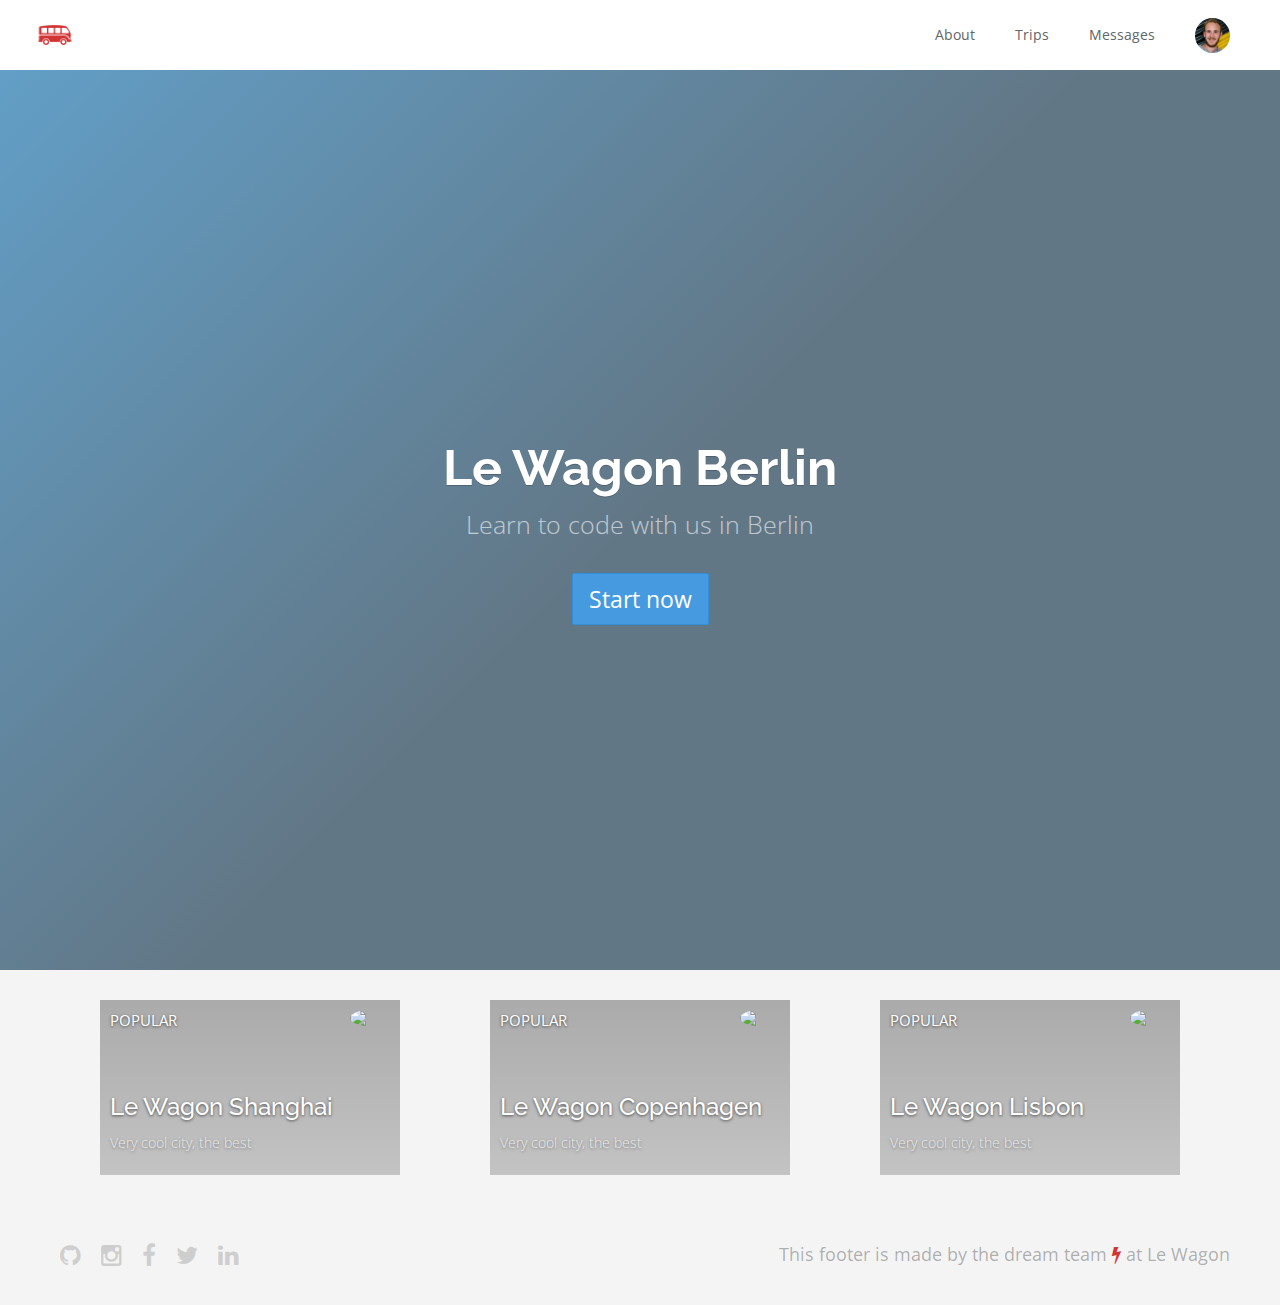
==== index.html @ 94ea7230 "Automated commit at 2017-11-13 14:25:28 UTC by middleman-deploy 2.0.0-alpha" ====
<!doctype html>
<html>
  <head>
    <meta charset="utf-8">
    <meta http-equiv="x-ua-compatible" content="ie=edge">
    <meta name="viewport"
          content="width=device-width, initial-scale=1, shrink-to-fit=no">
    <!-- Use the title from a page's frontmatter if it has one -->
    <title>Le Wagon - Middleman</title>
    <link href="stylesheets/application-21f07ea1.css" rel="stylesheet" />
    <script src="javascripts/application-93de88c9.js"></script>
    <link href="images/favicon-f15af148.png" rel="icon" type="image/png" />
  </head>
  <body>
    <div class="navbar-wagon">
  <!-- Logo -->
  <a href="/" class="navbar-wagon-brand">
    <img src="images/logo-acc9c0ec.png" alt="logo">
  </a>

  <!-- Right Navigation -->
  <div class="navbar-wagon-right hidden-xs hidden-sm">

    <a href="about.html" class="navbar-wagon-item navbar-wagon-link">About</a>
    <a href="" class="navbar-wagon-item navbar-wagon-link">Trips</a>
    <a href="" class="navbar-wagon-item navbar-wagon-link">Messages</a>

    <!-- Profile picture with dropdown list -->
    <div class="navbar-wagon-item">
      <div class="dropdown">
        <img src="images/profile-03784451.jpg" class="avatar dropdown-toggle" id="navbar-wagon-menu" data-toggle="dropdown" alt="Profile" />
        <ul class="dropdown-menu dropdown-menu-right navbar-wagon-dropdown-menu">
          <li><a href="#">Profile</a></li>
          <li><a href="#">Dashboard</a></li>
          <li><a href="#">Log Out</a></li>
        </ul>
      </div>
    </div>
  </div>

  <!-- Dropdown appearing on mobile only -->
  <div class="navbar-wagon-item hidden-md hidden-lg">
    <div class="dropdown">
      <i class="fa fa-bars dropdown-toggle" data-toggle="dropdown"></i>
      <ul class="dropdown-menu dropdown-menu-right navbar-wagon-dropdown-menu">
        <li><a href="#">About</a></li>
        <li><a href="#">Trips</a></li>
        <li><a href="#">Messagese</a></li>
      </ul>
    </div>
  </div>
</div>

    <div class="banner" style="background-image: linear-gradient(-225deg, rgba(0,101,168,0.6) 0%, rgba(0,36,61,0.6) 50%), url('https://kitt.lewagon.com/placeholder/cities/berlin');">
  <div class="banner-content">
    <h1>Le Wagon Berlin</h1>
    <p>Learn to code with us in Berlin</p>
    <a class="btn btn-primary btn-lg">Start now</a>
  </div>
</div>

<div class="container">
  <div class="row">
    <div class="col-xs-12 col-sm-4">
      <div class="card" style="background-image: linear-gradient(rgba(0,0,0,0.3), rgba(0,0,0,0.2)), url('https://kitt.lewagon.com/placeholder/cities/shanghai');">
        <div class="card-category">Popular</div>
        <div class="card-description">
          <h2>Le Wagon Shanghai</h2>
          <p>Very cool city, the best</p>
        </div>
        <img class="card-user" src="https://kitt.lewagon.com/placeholder/users/tgenaitay">
        <a class="card-link" href="#" ></a>
      </div>
    </div>
      <div class="col-xs-12 col-sm-4">
       <div class="card" style="background-image: linear-gradient(rgba(0,0,0,0.3), rgba(0,0,0,0.2)), url('https://kitt.lewagon.com/placeholder/cities/copenhagen');">
          <div class="card-category">Popular</div>
          <div class="card-description">
            <h2>Le Wagon Copenhagen</h2>
            <p>Very cool city, the best</p>
          </div>
          <img class="card-user" src="https://kitt.lewagon.com/placeholder/users/tgenaitay">
          <a class="card-link" href="#" ></a>
        </div>
        </div>
        <div class="col-xs-12 col-sm-4">
          <div class="card" style="background-image: linear-gradient(rgba(0,0,0,0.3), rgba(0,0,0,0.2)), url('https://kitt.lewagon.com/placeholder/cities/lisbon');">
            <div class="card-category">Popular</div>
            <div class="card-description">
             <h2>Le Wagon Lisbon</h2>
              <p>Very cool city, the best</p>
            </div>
            <img class="card-user" src="https://kitt.lewagon.com/placeholder/users/tgenaitay">
            <a class="card-link" href="#" ></a>
          </div>
        </div>
    </div>
</div>


    <div class="footer">
  <div class="footer-links">
    <a href="#"><i class="fa fa-github"></i></a>
    <a href="#"><i class="fa fa-instagram"></i></a>
    <a href="#"><i class="fa fa-facebook"></i></a>
    <a href="#"><i class="fa fa-twitter"></i></a>
    <a href="#"><i class="fa fa-linkedin"></i></a>
  </div>
  <div class="footer-copyright">
    This footer is made by the dream team <i class="fa fa-bolt"></i> at Le Wagon
  </div>
</div>

  </body>
</html>
---- stylesheets/application-21f07ea1.css ----
@import url("https://fonts.googleapis.com/css?family=Open+Sans:400,300,700|Raleway:400,100,300,700,500");/*!
 * Bootstrap v3.3.7 (http://getbootstrap.com)
 * Copyright 2011-2016 Twitter, Inc.
 * Licensed under MIT (https://github.com/twbs/bootstrap/blob/master/LICENSE)
 *//*! normalize.css v3.0.3 | MIT License | github.com/necolas/normalize.css */html{font-family:sans-serif;-ms-text-size-adjust:100%;-webkit-text-size-adjust:100%}body{margin:0}article,aside,details,figcaption,figure,footer,header,hgroup,main,menu,nav,section,summary{display:block}audio,canvas,progress,video{display:inline-block;vertical-align:baseline}audio:not([controls]){display:none;height:0}[hidden],template{display:none}a{background-color:transparent}a:active,a:hover{outline:0}abbr[title]{border-bottom:1px dotted}b,strong{font-weight:bold}dfn{font-style:italic}h1{font-size:2em;margin:0.67em 0}mark{background:#ff0;color:#000}small{font-size:80%}sub,sup{font-size:75%;line-height:0;position:relative;vertical-align:baseline}sup{top:-0.5em}sub{bottom:-0.25em}img{border:0}svg:not(:root){overflow:hidden}figure{margin:1em 40px}hr{-webkit-box-sizing:content-box;box-sizing:content-box;height:0}pre{overflow:auto}code,kbd,pre,samp{font-family:monospace, monospace;font-size:1em}button,input,optgroup,select,textarea{color:inherit;font:inherit;margin:0}button{overflow:visible}button,select{text-transform:none}button,html input[type="button"],input[type="reset"],input[type="submit"]{-webkit-appearance:button;cursor:pointer}button[disabled],html input[disabled]{cursor:default}button::-moz-focus-inner,input::-moz-focus-inner{border:0;padding:0}input{line-height:normal}input[type="checkbox"],input[type="radio"]{-webkit-box-sizing:border-box;box-sizing:border-box;padding:0}input[type="number"]::-webkit-inner-spin-button,input[type="number"]::-webkit-outer-spin-button{height:auto}input[type="search"]{-webkit-appearance:textfield;-webkit-box-sizing:content-box;box-sizing:content-box}input[type="search"]::-webkit-search-cancel-button,input[type="search"]::-webkit-search-decoration{-webkit-appearance:none}fieldset{border:1px solid #c0c0c0;margin:0 2px;padding:0.35em 0.625em 0.75em}legend{border:0;padding:0}textarea{overflow:auto}optgroup{font-weight:bold}table{border-collapse:collapse;border-spacing:0}td,th{padding:0}/*! Source: https://github.com/h5bp/html5-boilerplate/blob/master/src/css/main.css */@media print{*,*:before,*:after{background:transparent !important;color:#000 !important;-webkit-box-shadow:none !important;box-shadow:none !important;text-shadow:none !important}a,a:visited{text-decoration:underline}a[href]:after{content:" (" attr(href) ")"}abbr[title]:after{content:" (" attr(title) ")"}a[href^="#"]:after,a[href^="javascript:"]:after{content:""}pre,blockquote{border:1px solid #999;page-break-inside:avoid}thead{display:table-header-group}tr,img{page-break-inside:avoid}img{max-width:100% !important}p,h2,h3{orphans:3;widows:3}h2,h3{page-break-after:avoid}.navbar{display:none}.btn>.caret,.dropup>.btn>.caret{border-top-color:#000 !important}.label{border:1px solid #000}.table{border-collapse:collapse !important}.table td,.table th{background-color:#fff !important}.table-bordered th,.table-bordered td{border:1px solid #ddd !important}}@font-face{font-family:'Glyphicons Halflings';src:url("../assets/bootstrap/glyphicons-halflings-regular-86b6f62b.eot");src:url("../assets/bootstrap/glyphicons-halflings-regular-86b6f62b.eot?#iefix") format("embedded-opentype"),url("../assets/bootstrap/glyphicons-halflings-regular-ca35b697.woff2") format("woff2"),url("../assets/bootstrap/glyphicons-halflings-regular-278e49a8.woff") format("woff"),url("../assets/bootstrap/glyphicons-halflings-regular-44bc1850.ttf") format("truetype"),url("../assets/bootstrap/glyphicons-halflings-regular-de51a849.svg#glyphicons_halflingsregular") format("svg")}.glyphicon{position:relative;top:1px;display:inline-block;font-family:'Glyphicons Halflings';font-style:normal;font-weight:normal;line-height:1;-webkit-font-smoothing:antialiased;-moz-osx-font-smoothing:grayscale}.glyphicon-asterisk:before{content:"\002a"}.glyphicon-plus:before{content:"\002b"}.glyphicon-euro:before,.glyphicon-eur:before{content:"\20ac"}.glyphicon-minus:before{content:"\2212"}.glyphicon-cloud:before{content:"\2601"}.glyphicon-envelope:before{content:"\2709"}.glyphicon-pencil:before{content:"\270f"}.glyphicon-glass:before{content:"\e001"}.glyphicon-music:before{content:"\e002"}.glyphicon-search:before{content:"\e003"}.glyphicon-heart:before{content:"\e005"}.glyphicon-star:before{content:"\e006"}.glyphicon-star-empty:before{content:"\e007"}.glyphicon-user:before{content:"\e008"}.glyphicon-film:before{content:"\e009"}.glyphicon-th-large:before{content:"\e010"}.glyphicon-th:before{content:"\e011"}.glyphicon-th-list:before{content:"\e012"}.glyphicon-ok:before{content:"\e013"}.glyphicon-remove:before{content:"\e014"}.glyphicon-zoom-in:before{content:"\e015"}.glyphicon-zoom-out:before{content:"\e016"}.glyphicon-off:before{content:"\e017"}.glyphicon-signal:before{content:"\e018"}.glyphicon-cog:before{content:"\e019"}.glyphicon-trash:before{content:"\e020"}.glyphicon-home:before{content:"\e021"}.glyphicon-file:before{content:"\e022"}.glyphicon-time:before{content:"\e023"}.glyphicon-road:before{content:"\e024"}.glyphicon-download-alt:before{content:"\e025"}.glyphicon-download:before{content:"\e026"}.glyphicon-upload:before{content:"\e027"}.glyphicon-inbox:before{content:"\e028"}.glyphicon-play-circle:before{content:"\e029"}.glyphicon-repeat:before{content:"\e030"}.glyphicon-refresh:before{content:"\e031"}.glyphicon-list-alt:before{content:"\e032"}.glyphicon-lock:before{content:"\e033"}.glyphicon-flag:before{content:"\e034"}.glyphicon-headphones:before{content:"\e035"}.glyphicon-volume-off:before{content:"\e036"}.glyphicon-volume-down:before{content:"\e037"}.glyphicon-volume-up:before{content:"\e038"}.glyphicon-qrcode:before{content:"\e039"}.glyphicon-barcode:before{content:"\e040"}.glyphicon-tag:before{content:"\e041"}.glyphicon-tags:before{content:"\e042"}.glyphicon-book:before{content:"\e043"}.glyphicon-bookmark:before{content:"\e044"}.glyphicon-print:before{content:"\e045"}.glyphicon-camera:before{content:"\e046"}.glyphicon-font:before{content:"\e047"}.glyphicon-bold:before{content:"\e048"}.glyphicon-italic:before{content:"\e049"}.glyphicon-text-height:before{content:"\e050"}.glyphicon-text-width:before{content:"\e051"}.glyphicon-align-left:before{content:"\e052"}.glyphicon-align-center:before{content:"\e053"}.glyphicon-align-right:before{content:"\e054"}.glyphicon-align-justify:before{content:"\e055"}.glyphicon-list:before{content:"\e056"}.glyphicon-indent-left:before{content:"\e057"}.glyphicon-indent-right:before{content:"\e058"}.glyphicon-facetime-video:before{content:"\e059"}.glyphicon-picture:before{content:"\e060"}.glyphicon-map-marker:before{content:"\e062"}.glyphicon-adjust:before{content:"\e063"}.glyphicon-tint:before{content:"\e064"}.glyphicon-edit:before{content:"\e065"}.glyphicon-share:before{content:"\e066"}.glyphicon-check:before{content:"\e067"}.glyphicon-move:before{content:"\e068"}.glyphicon-step-backward:before{content:"\e069"}.glyphicon-fast-backward:before{content:"\e070"}.glyphicon-backward:before{content:"\e071"}.glyphicon-play:before{content:"\e072"}.glyphicon-pause:before{content:"\e073"}.glyphicon-stop:before{content:"\e074"}.glyphicon-forward:before{content:"\e075"}.glyphicon-fast-forward:before{content:"\e076"}.glyphicon-step-forward:before{content:"\e077"}.glyphicon-eject:before{content:"\e078"}.glyphicon-chevron-left:before{content:"\e079"}.glyphicon-chevron-right:before{content:"\e080"}.glyphicon-plus-sign:before{content:"\e081"}.glyphicon-minus-sign:before{content:"\e082"}.glyphicon-remove-sign:before{content:"\e083"}.glyphicon-ok-sign:before{content:"\e084"}.glyphicon-question-sign:before{content:"\e085"}.glyphicon-info-sign:before{content:"\e086"}.glyphicon-screenshot:before{content:"\e087"}.glyphicon-remove-circle:before{content:"\e088"}.glyphicon-ok-circle:before{content:"\e089"}.glyphicon-ban-circle:before{content:"\e090"}.glyphicon-arrow-left:before{content:"\e091"}.glyphicon-arrow-right:before{content:"\e092"}.glyphicon-arrow-up:before{content:"\e093"}.glyphicon-arrow-down:before{content:"\e094"}.glyphicon-share-alt:before{content:"\e095"}.glyphicon-resize-full:before{content:"\e096"}.glyphicon-resize-small:before{content:"\e097"}.glyphicon-exclamation-sign:before{content:"\e101"}.glyphicon-gift:before{content:"\e102"}.glyphicon-leaf:before{content:"\e103"}.glyphicon-fire:before{content:"\e104"}.glyphicon-eye-open:before{content:"\e105"}.glyphicon-eye-close:before{content:"\e106"}.glyphicon-warning-sign:before{content:"\e107"}.glyphicon-plane:before{content:"\e108"}.glyphicon-calendar:before{content:"\e109"}.glyphicon-random:before{content:"\e110"}.glyphicon-comment:before{content:"\e111"}.glyphicon-magnet:before{content:"\e112"}.glyphicon-chevron-up:before{content:"\e113"}.glyphicon-chevron-down:before{content:"\e114"}.glyphicon-retweet:before{content:"\e115"}.glyphicon-shopping-cart:before{content:"\e116"}.glyphicon-folder-close:before{content:"\e117"}.glyphicon-folder-open:before{content:"\e118"}.glyphicon-resize-vertical:before{content:"\e119"}.glyphicon-resize-horizontal:before{content:"\e120"}.glyphicon-hdd:before{content:"\e121"}.glyphicon-bullhorn:before{content:"\e122"}.glyphicon-bell:before{content:"\e123"}.glyphicon-certificate:before{content:"\e124"}.glyphicon-thumbs-up:before{content:"\e125"}.glyphicon-thumbs-down:before{content:"\e126"}.glyphicon-hand-right:before{content:"\e127"}.glyphicon-hand-left:before{content:"\e128"}.glyphicon-hand-up:before{content:"\e129"}.glyphicon-hand-down:before{content:"\e130"}.glyphicon-circle-arrow-right:before{content:"\e131"}.glyphicon-circle-arrow-left:before{content:"\e132"}.glyphicon-circle-arrow-up:before{content:"\e133"}.glyphicon-circle-arrow-down:before{content:"\e134"}.glyphicon-globe:before{content:"\e135"}.glyphicon-wrench:before{content:"\e136"}.glyphicon-tasks:before{content:"\e137"}.glyphicon-filter:before{content:"\e138"}.glyphicon-briefcase:before{content:"\e139"}.glyphicon-fullscreen:before{content:"\e140"}.glyphicon-dashboard:before{content:"\e141"}.glyphicon-paperclip:before{content:"\e142"}.glyphicon-heart-empty:before{content:"\e143"}.glyphicon-link:before{content:"\e144"}.glyphicon-phone:before{content:"\e145"}.glyphicon-pushpin:before{content:"\e146"}.glyphicon-usd:before{content:"\e148"}.glyphicon-gbp:before{content:"\e149"}.glyphicon-sort:before{content:"\e150"}.glyphicon-sort-by-alphabet:before{content:"\e151"}.glyphicon-sort-by-alphabet-alt:before{content:"\e152"}.glyphicon-sort-by-order:before{content:"\e153"}.glyphicon-sort-by-order-alt:before{content:"\e154"}.glyphicon-sort-by-attributes:before{content:"\e155"}.glyphicon-sort-by-attributes-alt:before{content:"\e156"}.glyphicon-unchecked:before{content:"\e157"}.glyphicon-expand:before{content:"\e158"}.glyphicon-collapse-down:before{content:"\e159"}.glyphicon-collapse-up:before{content:"\e160"}.glyphicon-log-in:before{content:"\e161"}.glyphicon-flash:before{content:"\e162"}.glyphicon-log-out:before{content:"\e163"}.glyphicon-new-window:before{content:"\e164"}.glyphicon-record:before{content:"\e165"}.glyphicon-save:before{content:"\e166"}.glyphicon-open:before{content:"\e167"}.glyphicon-saved:before{content:"\e168"}.glyphicon-import:before{content:"\e169"}.glyphicon-export:before{content:"\e170"}.glyphicon-send:before{content:"\e171"}.glyphicon-floppy-disk:before{content:"\e172"}.glyphicon-floppy-saved:before{content:"\e173"}.glyphicon-floppy-remove:before{content:"\e174"}.glyphicon-floppy-save:before{content:"\e175"}.glyphicon-floppy-open:before{content:"\e176"}.glyphicon-credit-card:before{content:"\e177"}.glyphicon-transfer:before{content:"\e178"}.glyphicon-cutlery:before{content:"\e179"}.glyphicon-header:before{content:"\e180"}.glyphicon-compressed:before{content:"\e181"}.glyphicon-earphone:before{content:"\e182"}.glyphicon-phone-alt:before{content:"\e183"}.glyphicon-tower:before{content:"\e184"}.glyphicon-stats:before{content:"\e185"}.glyphicon-sd-video:before{content:"\e186"}.glyphicon-hd-video:before{content:"\e187"}.glyphicon-subtitles:before{content:"\e188"}.glyphicon-sound-stereo:before{content:"\e189"}.glyphicon-sound-dolby:before{content:"\e190"}.glyphicon-sound-5-1:before{content:"\e191"}.glyphicon-sound-6-1:before{content:"\e192"}.glyphicon-sound-7-1:before{content:"\e193"}.glyphicon-copyright-mark:before{content:"\e194"}.glyphicon-registration-mark:before{content:"\e195"}.glyphicon-cloud-download:before{content:"\e197"}.glyphicon-cloud-upload:before{content:"\e198"}.glyphicon-tree-conifer:before{content:"\e199"}.glyphicon-tree-deciduous:before{content:"\e200"}.glyphicon-cd:before{content:"\e201"}.glyphicon-save-file:before{content:"\e202"}.glyphicon-open-file:before{content:"\e203"}.glyphicon-level-up:before{content:"\e204"}.glyphicon-copy:before{content:"\e205"}.glyphicon-paste:before{content:"\e206"}.glyphicon-alert:before{content:"\e209"}.glyphicon-equalizer:before{content:"\e210"}.glyphicon-king:before{content:"\e211"}.glyphicon-queen:before{content:"\e212"}.glyphicon-pawn:before{content:"\e213"}.glyphicon-bishop:before{content:"\e214"}.glyphicon-knight:before{content:"\e215"}.glyphicon-baby-formula:before{content:"\e216"}.glyphicon-tent:before{content:"\26fa"}.glyphicon-blackboard:before{content:"\e218"}.glyphicon-bed:before{content:"\e219"}.glyphicon-apple:before{content:"\f8ff"}.glyphicon-erase:before{content:"\e221"}.glyphicon-hourglass:before{content:"\231b"}.glyphicon-lamp:before{content:"\e223"}.glyphicon-duplicate:before{content:"\e224"}.glyphicon-piggy-bank:before{content:"\e225"}.glyphicon-scissors:before{content:"\e226"}.glyphicon-bitcoin:before{content:"\e227"}.glyphicon-btc:before{content:"\e227"}.glyphicon-xbt:before{content:"\e227"}.glyphicon-yen:before{content:"\00a5"}.glyphicon-jpy:before{content:"\00a5"}.glyphicon-ruble:before{content:"\20bd"}.glyphicon-rub:before{content:"\20bd"}.glyphicon-scale:before{content:"\e230"}.glyphicon-ice-lolly:before{content:"\e231"}.glyphicon-ice-lolly-tasted:before{content:"\e232"}.glyphicon-education:before{content:"\e233"}.glyphicon-option-horizontal:before{content:"\e234"}.glyphicon-option-vertical:before{content:"\e235"}.glyphicon-menu-hamburger:before{content:"\e236"}.glyphicon-modal-window:before{content:"\e237"}.glyphicon-oil:before{content:"\e238"}.glyphicon-grain:before{content:"\e239"}.glyphicon-sunglasses:before{content:"\e240"}.glyphicon-text-size:before{content:"\e241"}.glyphicon-text-color:before{content:"\e242"}.glyphicon-text-background:before{content:"\e243"}.glyphicon-object-align-top:before{content:"\e244"}.glyphicon-object-align-bottom:before{content:"\e245"}.glyphicon-object-align-horizontal:before{content:"\e246"}.glyphicon-object-align-left:before{content:"\e247"}.glyphicon-object-align-vertical:before{content:"\e248"}.glyphicon-object-align-right:before{content:"\e249"}.glyphicon-triangle-right:before{content:"\e250"}.glyphicon-triangle-left:before{content:"\e251"}.glyphicon-triangle-bottom:before{content:"\e252"}.glyphicon-triangle-top:before{content:"\e253"}.glyphicon-console:before{content:"\e254"}.glyphicon-superscript:before{content:"\e255"}.glyphicon-subscript:before{content:"\e256"}.glyphicon-menu-left:before{content:"\e257"}.glyphicon-menu-right:before{content:"\e258"}.glyphicon-menu-down:before{content:"\e259"}.glyphicon-menu-up:before{content:"\e260"}*{-webkit-box-sizing:border-box;box-sizing:border-box}*:before,*:after{-webkit-box-sizing:border-box;box-sizing:border-box}html{font-size:10px;-webkit-tap-highlight-color:transparent}body{font-family:"Open Sans", "Helvetica", "sans-serif";font-size:18px;line-height:1.42857143;color:#333333;background-color:#F4F4F4}input,button,select,textarea{font-family:inherit;font-size:inherit;line-height:inherit}a{color:#469AE0;text-decoration:none}a:hover,a:focus{color:#1f74ba;text-decoration:underline}a:focus{outline:5px auto -webkit-focus-ring-color;outline-offset:-2px}figure{margin:0}img{vertical-align:middle}.img-responsive{display:block;max-width:100%;height:auto}.img-rounded{border-radius:2px}.img-thumbnail{padding:4px;line-height:1.42857143;background-color:#F4F4F4;border:1px solid #ddd;border-radius:2px;-webkit-transition:all 0.2s ease-in-out;transition:all 0.2s ease-in-out;display:inline-block;max-width:100%;height:auto}.img-circle{border-radius:50%}hr{margin-top:25px;margin-bottom:25px;border:0;border-top:1px solid #eeeeee}.sr-only{position:absolute;width:1px;height:1px;margin:-1px;padding:0;overflow:hidden;clip:rect(0, 0, 0, 0);border:0}.sr-only-focusable:active,.sr-only-focusable:focus{position:static;width:auto;height:auto;margin:0;overflow:visible;clip:auto}[role="button"]{cursor:pointer}h1,h2,h3,h4,h5,h6,.h1,.h2,.h3,.h4,.h5,.h6{font-family:"Raleway", "Helvetica", "sans-serif";font-weight:500;line-height:1.1;color:inherit}h1 small,h1 .small,h2 small,h2 .small,h3 small,h3 .small,h4 small,h4 .small,h5 small,h5 .small,h6 small,h6 .small,.h1 small,.h1 .small,.h2 small,.h2 .small,.h3 small,.h3 .small,.h4 small,.h4 .small,.h5 small,.h5 .small,.h6 small,.h6 .small{font-weight:normal;line-height:1;color:#777777}h1,.h1,h2,.h2,h3,.h3{margin-top:25px;margin-bottom:12.5px}h1 small,h1 .small,.h1 small,.h1 .small,h2 small,h2 .small,.h2 small,.h2 .small,h3 small,h3 .small,.h3 small,.h3 .small{font-size:65%}h4,.h4,h5,.h5,h6,.h6{margin-top:12.5px;margin-bottom:12.5px}h4 small,h4 .small,.h4 small,.h4 .small,h5 small,h5 .small,.h5 small,.h5 .small,h6 small,h6 .small,.h6 small,.h6 .small{font-size:75%}h1,.h1{font-size:46px}h2,.h2{font-size:38px}h3,.h3{font-size:31px}h4,.h4{font-size:23px}h5,.h5{font-size:18px}h6,.h6{font-size:16px}p{margin:0 0 12.5px}.lead{margin-bottom:25px;font-size:20px;font-weight:300;line-height:1.4}@media (min-width: 768px){.lead{font-size:27px}}small,.small{font-size:88%}mark,.mark{background-color:#fcf8e3;padding:.2em}.text-left{text-align:left}.text-right{text-align:right}.text-center{text-align:center}.text-justify{text-align:justify}.text-nowrap{white-space:nowrap}.text-lowercase{text-transform:lowercase}.text-uppercase,.initialism{text-transform:uppercase}.text-capitalize{text-transform:capitalize}.text-muted{color:#777777}.text-primary{color:#469AE0}a.text-primary:hover,a.text-primary:focus{color:#2381d0}.text-success{color:#3c763d}a.text-success:hover,a.text-success:focus{color:#2b542c}.text-info{color:#31708f}a.text-info:hover,a.text-info:focus{color:#245269}.text-warning{color:#8a6d3b}a.text-warning:hover,a.text-warning:focus{color:#66512c}.text-danger{color:#a94442}a.text-danger:hover,a.text-danger:focus{color:#843534}.bg-primary{color:#fff}.bg-primary{background-color:#469AE0}a.bg-primary:hover,a.bg-primary:focus{background-color:#2381d0}.bg-success{background-color:#dff0d8}a.bg-success:hover,a.bg-success:focus{background-color:#c1e2b3}.bg-info{background-color:#d9edf7}a.bg-info:hover,a.bg-info:focus{background-color:#afd9ee}.bg-warning{background-color:#fcf8e3}a.bg-warning:hover,a.bg-warning:focus{background-color:#f7ecb5}.bg-danger{background-color:#f2dede}a.bg-danger:hover,a.bg-danger:focus{background-color:#e4b9b9}.page-header{padding-bottom:11.5px;margin:50px 0 25px;border-bottom:1px solid #eeeeee}ul,ol{margin-top:0;margin-bottom:12.5px}ul ul,ul ol,ol ul,ol ol{margin-bottom:0}.list-unstyled{padding-left:0;list-style:none}.list-inline{padding-left:0;list-style:none;margin-left:-5px}.list-inline>li{display:inline-block;padding-left:5px;padding-right:5px}dl{margin-top:0;margin-bottom:25px}dt,dd{line-height:1.42857143}dt{font-weight:bold}dd{margin-left:0}.dl-horizontal dd:before,.dl-horizontal dd:after{content:" ";display:table}.dl-horizontal dd:after{clear:both}@media (min-width: 768px){.dl-horizontal dt{float:left;width:160px;clear:left;text-align:right;overflow:hidden;text-overflow:ellipsis;white-space:nowrap}.dl-horizontal dd{margin-left:180px}}abbr[title],abbr[data-original-title]{cursor:help;border-bottom:1px dotted #777777}.initialism{font-size:90%}blockquote{padding:12.5px 25px;margin:0 0 25px;font-size:22.5px;border-left:5px solid #eeeeee}blockquote p:last-child,blockquote ul:last-child,blockquote ol:last-child{margin-bottom:0}blockquote footer,blockquote small,blockquote .small{display:block;font-size:80%;line-height:1.42857143;color:#777777}blockquote footer:before,blockquote small:before,blockquote .small:before{content:'\2014 \00A0'}.blockquote-reverse,blockquote.pull-right{padding-right:15px;padding-left:0;border-right:5px solid #eeeeee;border-left:0;text-align:right}.blockquote-reverse footer:before,.blockquote-reverse small:before,.blockquote-reverse .small:before,blockquote.pull-right footer:before,blockquote.pull-right small:before,blockquote.pull-right .small:before{content:''}.blockquote-reverse footer:after,.blockquote-reverse small:after,.blockquote-reverse .small:after,blockquote.pull-right footer:after,blockquote.pull-right small:after,blockquote.pull-right .small:after{content:'\00A0 \2014'}address{margin-bottom:25px;font-style:normal;line-height:1.42857143}code,kbd,pre,samp{font-family:Menlo, Monaco, Consolas, "Courier New", monospace}code{padding:2px 4px;font-size:90%;color:#c7254e;background-color:#f9f2f4;border-radius:2px}kbd{padding:2px 4px;font-size:90%;color:#fff;background-color:#333;border-radius:2px;-webkit-box-shadow:inset 0 -1px 0 rgba(0,0,0,0.25);box-shadow:inset 0 -1px 0 rgba(0,0,0,0.25)}kbd kbd{padding:0;font-size:100%;font-weight:bold;-webkit-box-shadow:none;box-shadow:none}pre{display:block;padding:12px;margin:0 0 12.5px;font-size:17px;line-height:1.42857143;word-break:break-all;word-wrap:break-word;color:#333333;background-color:#f5f5f5;border:1px solid #ccc;border-radius:2px}pre code{padding:0;font-size:inherit;color:inherit;white-space:pre-wrap;background-color:transparent;border-radius:0}.pre-scrollable{max-height:340px;overflow-y:scroll}.container{margin-right:auto;margin-left:auto;padding-left:15px;padding-right:15px}.container:before,.container:after{content:" ";display:table}.container:after{clear:both}@media (min-width: 768px){.container{width:750px}}@media (min-width: 992px){.container{width:970px}}@media (min-width: 1200px){.container{width:1170px}}.container-fluid{margin-right:auto;margin-left:auto;padding-left:15px;padding-right:15px}.container-fluid:before,.container-fluid:after{content:" ";display:table}.container-fluid:after{clear:both}.row{margin-left:-15px;margin-right:-15px}.row:before,.row:after{content:" ";display:table}.row:after{clear:both}.col-xs-1,.col-sm-1,.col-md-1,.col-lg-1,.col-xs-2,.col-sm-2,.col-md-2,.col-lg-2,.col-xs-3,.col-sm-3,.col-md-3,.col-lg-3,.col-xs-4,.col-sm-4,.col-md-4,.col-lg-4,.col-xs-5,.col-sm-5,.col-md-5,.col-lg-5,.col-xs-6,.col-sm-6,.col-md-6,.col-lg-6,.col-xs-7,.col-sm-7,.col-md-7,.col-lg-7,.col-xs-8,.col-sm-8,.col-md-8,.col-lg-8,.col-xs-9,.col-sm-9,.col-md-9,.col-lg-9,.col-xs-10,.col-sm-10,.col-md-10,.col-lg-10,.col-xs-11,.col-sm-11,.col-md-11,.col-lg-11,.col-xs-12,.col-sm-12,.col-md-12,.col-lg-12{position:relative;min-height:1px;padding-left:15px;padding-right:15px}.col-xs-1,.col-xs-2,.col-xs-3,.col-xs-4,.col-xs-5,.col-xs-6,.col-xs-7,.col-xs-8,.col-xs-9,.col-xs-10,.col-xs-11,.col-xs-12{float:left}.col-xs-1{width:8.33333333%}.col-xs-2{width:16.66666667%}.col-xs-3{width:25%}.col-xs-4{width:33.33333333%}.col-xs-5{width:41.66666667%}.col-xs-6{width:50%}.col-xs-7{width:58.33333333%}.col-xs-8{width:66.66666667%}.col-xs-9{width:75%}.col-xs-10{width:83.33333333%}.col-xs-11{width:91.66666667%}.col-xs-12{width:100%}.col-xs-pull-0{right:auto}.col-xs-pull-1{right:8.33333333%}.col-xs-pull-2{right:16.66666667%}.col-xs-pull-3{right:25%}.col-xs-pull-4{right:33.33333333%}.col-xs-pull-5{right:41.66666667%}.col-xs-pull-6{right:50%}.col-xs-pull-7{right:58.33333333%}.col-xs-pull-8{right:66.66666667%}.col-xs-pull-9{right:75%}.col-xs-pull-10{right:83.33333333%}.col-xs-pull-11{right:91.66666667%}.col-xs-pull-12{right:100%}.col-xs-push-0{left:auto}.col-xs-push-1{left:8.33333333%}.col-xs-push-2{left:16.66666667%}.col-xs-push-3{left:25%}.col-xs-push-4{left:33.33333333%}.col-xs-push-5{left:41.66666667%}.col-xs-push-6{left:50%}.col-xs-push-7{left:58.33333333%}.col-xs-push-8{left:66.66666667%}.col-xs-push-9{left:75%}.col-xs-push-10{left:83.33333333%}.col-xs-push-11{left:91.66666667%}.col-xs-push-12{left:100%}.col-xs-offset-0{margin-left:0%}.col-xs-offset-1{margin-left:8.33333333%}.col-xs-offset-2{margin-left:16.66666667%}.col-xs-offset-3{margin-left:25%}.col-xs-offset-4{margin-left:33.33333333%}.col-xs-offset-5{margin-left:41.66666667%}.col-xs-offset-6{margin-left:50%}.col-xs-offset-7{margin-left:58.33333333%}.col-xs-offset-8{margin-left:66.66666667%}.col-xs-offset-9{margin-left:75%}.col-xs-offset-10{margin-left:83.33333333%}.col-xs-offset-11{margin-left:91.66666667%}.col-xs-offset-12{margin-left:100%}@media (min-width: 768px){.col-sm-1,.col-sm-2,.col-sm-3,.col-sm-4,.col-sm-5,.col-sm-6,.col-sm-7,.col-sm-8,.col-sm-9,.col-sm-10,.col-sm-11,.col-sm-12{float:left}.col-sm-1{width:8.33333333%}.col-sm-2{width:16.66666667%}.col-sm-3{width:25%}.col-sm-4{width:33.33333333%}.col-sm-5{width:41.66666667%}.col-sm-6{width:50%}.col-sm-7{width:58.33333333%}.col-sm-8{width:66.66666667%}.col-sm-9{width:75%}.col-sm-10{width:83.33333333%}.col-sm-11{width:91.66666667%}.col-sm-12{width:100%}.col-sm-pull-0{right:auto}.col-sm-pull-1{right:8.33333333%}.col-sm-pull-2{right:16.66666667%}.col-sm-pull-3{right:25%}.col-sm-pull-4{right:33.33333333%}.col-sm-pull-5{right:41.66666667%}.col-sm-pull-6{right:50%}.col-sm-pull-7{right:58.33333333%}.col-sm-pull-8{right:66.66666667%}.col-sm-pull-9{right:75%}.col-sm-pull-10{right:83.33333333%}.col-sm-pull-11{right:91.66666667%}.col-sm-pull-12{right:100%}.col-sm-push-0{left:auto}.col-sm-push-1{left:8.33333333%}.col-sm-push-2{left:16.66666667%}.col-sm-push-3{left:25%}.col-sm-push-4{left:33.33333333%}.col-sm-push-5{left:41.66666667%}.col-sm-push-6{left:50%}.col-sm-push-7{left:58.33333333%}.col-sm-push-8{left:66.66666667%}.col-sm-push-9{left:75%}.col-sm-push-10{left:83.33333333%}.col-sm-push-11{left:91.66666667%}.col-sm-push-12{left:100%}.col-sm-offset-0{margin-left:0%}.col-sm-offset-1{margin-left:8.33333333%}.col-sm-offset-2{margin-left:16.66666667%}.col-sm-offset-3{margin-left:25%}.col-sm-offset-4{margin-left:33.33333333%}.col-sm-offset-5{margin-left:41.66666667%}.col-sm-offset-6{margin-left:50%}.col-sm-offset-7{margin-left:58.33333333%}.col-sm-offset-8{margin-left:66.66666667%}.col-sm-offset-9{margin-left:75%}.col-sm-offset-10{margin-left:83.33333333%}.col-sm-offset-11{margin-left:91.66666667%}.col-sm-offset-12{margin-left:100%}}@media (min-width: 992px){.col-md-1,.col-md-2,.col-md-3,.col-md-4,.col-md-5,.col-md-6,.col-md-7,.col-md-8,.col-md-9,.col-md-10,.col-md-11,.col-md-12{float:left}.col-md-1{width:8.33333333%}.col-md-2{width:16.66666667%}.col-md-3{width:25%}.col-md-4{width:33.33333333%}.col-md-5{width:41.66666667%}.col-md-6{width:50%}.col-md-7{width:58.33333333%}.col-md-8{width:66.66666667%}.col-md-9{width:75%}.col-md-10{width:83.33333333%}.col-md-11{width:91.66666667%}.col-md-12{width:100%}.col-md-pull-0{right:auto}.col-md-pull-1{right:8.33333333%}.col-md-pull-2{right:16.66666667%}.col-md-pull-3{right:25%}.col-md-pull-4{right:33.33333333%}.col-md-pull-5{right:41.66666667%}.col-md-pull-6{right:50%}.col-md-pull-7{right:58.33333333%}.col-md-pull-8{right:66.66666667%}.col-md-pull-9{right:75%}.col-md-pull-10{right:83.33333333%}.col-md-pull-11{right:91.66666667%}.col-md-pull-12{right:100%}.col-md-push-0{left:auto}.col-md-push-1{left:8.33333333%}.col-md-push-2{left:16.66666667%}.col-md-push-3{left:25%}.col-md-push-4{left:33.33333333%}.col-md-push-5{left:41.66666667%}.col-md-push-6{left:50%}.col-md-push-7{left:58.33333333%}.col-md-push-8{left:66.66666667%}.col-md-push-9{left:75%}.col-md-push-10{left:83.33333333%}.col-md-push-11{left:91.66666667%}.col-md-push-12{left:100%}.col-md-offset-0{margin-left:0%}.col-md-offset-1{margin-left:8.33333333%}.col-md-offset-2{margin-left:16.66666667%}.col-md-offset-3{margin-left:25%}.col-md-offset-4{margin-left:33.33333333%}.col-md-offset-5{margin-left:41.66666667%}.col-md-offset-6{margin-left:50%}.col-md-offset-7{margin-left:58.33333333%}.col-md-offset-8{margin-left:66.66666667%}.col-md-offset-9{margin-left:75%}.col-md-offset-10{margin-left:83.33333333%}.col-md-offset-11{margin-left:91.66666667%}.col-md-offset-12{margin-left:100%}}@media (min-width: 1200px){.col-lg-1,.col-lg-2,.col-lg-3,.col-lg-4,.col-lg-5,.col-lg-6,.col-lg-7,.col-lg-8,.col-lg-9,.col-lg-10,.col-lg-11,.col-lg-12{float:left}.col-lg-1{width:8.33333333%}.col-lg-2{width:16.66666667%}.col-lg-3{width:25%}.col-lg-4{width:33.33333333%}.col-lg-5{width:41.66666667%}.col-lg-6{width:50%}.col-lg-7{width:58.33333333%}.col-lg-8{width:66.66666667%}.col-lg-9{width:75%}.col-lg-10{width:83.33333333%}.col-lg-11{width:91.66666667%}.col-lg-12{width:100%}.col-lg-pull-0{right:auto}.col-lg-pull-1{right:8.33333333%}.col-lg-pull-2{right:16.66666667%}.col-lg-pull-3{right:25%}.col-lg-pull-4{right:33.33333333%}.col-lg-pull-5{right:41.66666667%}.col-lg-pull-6{right:50%}.col-lg-pull-7{right:58.33333333%}.col-lg-pull-8{right:66.66666667%}.col-lg-pull-9{right:75%}.col-lg-pull-10{right:83.33333333%}.col-lg-pull-11{right:91.66666667%}.col-lg-pull-12{right:100%}.col-lg-push-0{left:auto}.col-lg-push-1{left:8.33333333%}.col-lg-push-2{left:16.66666667%}.col-lg-push-3{left:25%}.col-lg-push-4{left:33.33333333%}.col-lg-push-5{left:41.66666667%}.col-lg-push-6{left:50%}.col-lg-push-7{left:58.33333333%}.col-lg-push-8{left:66.66666667%}.col-lg-push-9{left:75%}.col-lg-push-10{left:83.33333333%}.col-lg-push-11{left:91.66666667%}.col-lg-push-12{left:100%}.col-lg-offset-0{margin-left:0%}.col-lg-offset-1{margin-left:8.33333333%}.col-lg-offset-2{margin-left:16.66666667%}.col-lg-offset-3{margin-left:25%}.col-lg-offset-4{margin-left:33.33333333%}.col-lg-offset-5{margin-left:41.66666667%}.col-lg-offset-6{margin-left:50%}.col-lg-offset-7{margin-left:58.33333333%}.col-lg-offset-8{margin-left:66.66666667%}.col-lg-offset-9{margin-left:75%}.col-lg-offset-10{margin-left:83.33333333%}.col-lg-offset-11{margin-left:91.66666667%}.col-lg-offset-12{margin-left:100%}}table{background-color:transparent}caption{padding-top:8px;padding-bottom:8px;color:#777777;text-align:left}th{text-align:left}.table{width:100%;max-width:100%;margin-bottom:25px}.table>thead>tr>th,.table>thead>tr>td,.table>tbody>tr>th,.table>tbody>tr>td,.table>tfoot>tr>th,.table>tfoot>tr>td{padding:8px;line-height:1.42857143;vertical-align:top;border-top:1px solid #ddd}.table>thead>tr>th{vertical-align:bottom;border-bottom:2px solid #ddd}.table>caption+thead>tr:first-child>th,.table>caption+thead>tr:first-child>td,.table>colgroup+thead>tr:first-child>th,.table>colgroup+thead>tr:first-child>td,.table>thead:first-child>tr:first-child>th,.table>thead:first-child>tr:first-child>td{border-top:0}.table>tbody+tbody{border-top:2px solid #ddd}.table .table{background-color:#F4F4F4}.table-condensed>thead>tr>th,.table-condensed>thead>tr>td,.table-condensed>tbody>tr>th,.table-condensed>tbody>tr>td,.table-condensed>tfoot>tr>th,.table-condensed>tfoot>tr>td{padding:5px}.table-bordered{border:1px solid #ddd}.table-bordered>thead>tr>th,.table-bordered>thead>tr>td,.table-bordered>tbody>tr>th,.table-bordered>tbody>tr>td,.table-bordered>tfoot>tr>th,.table-bordered>tfoot>tr>td{border:1px solid #ddd}.table-bordered>thead>tr>th,.table-bordered>thead>tr>td{border-bottom-width:2px}.table-striped>tbody>tr:nth-of-type(odd){background-color:#f9f9f9}.table-hover>tbody>tr:hover{background-color:#f5f5f5}table col[class*="col-"]{position:static;float:none;display:table-column}table td[class*="col-"],table th[class*="col-"]{position:static;float:none;display:table-cell}.table>thead>tr>td.active,.table>thead>tr>th.active,.table>thead>tr.active>td,.table>thead>tr.active>th,.table>tbody>tr>td.active,.table>tbody>tr>th.active,.table>tbody>tr.active>td,.table>tbody>tr.active>th,.table>tfoot>tr>td.active,.table>tfoot>tr>th.active,.table>tfoot>tr.active>td,.table>tfoot>tr.active>th{background-color:#f5f5f5}.table-hover>tbody>tr>td.active:hover,.table-hover>tbody>tr>th.active:hover,.table-hover>tbody>tr.active:hover>td,.table-hover>tbody>tr:hover>.active,.table-hover>tbody>tr.active:hover>th{background-color:#e8e8e8}.table>thead>tr>td.success,.table>thead>tr>th.success,.table>thead>tr.success>td,.table>thead>tr.success>th,.table>tbody>tr>td.success,.table>tbody>tr>th.success,.table>tbody>tr.success>td,.table>tbody>tr.success>th,.table>tfoot>tr>td.success,.table>tfoot>tr>th.success,.table>tfoot>tr.success>td,.table>tfoot>tr.success>th{background-color:#dff0d8}.table-hover>tbody>tr>td.success:hover,.table-hover>tbody>tr>th.success:hover,.table-hover>tbody>tr.success:hover>td,.table-hover>tbody>tr:hover>.success,.table-hover>tbody>tr.success:hover>th{background-color:#d0e9c6}.table>thead>tr>td.info,.table>thead>tr>th.info,.table>thead>tr.info>td,.table>thead>tr.info>th,.table>tbody>tr>td.info,.table>tbody>tr>th.info,.table>tbody>tr.info>td,.table>tbody>tr.info>th,.table>tfoot>tr>td.info,.table>tfoot>tr>th.info,.table>tfoot>tr.info>td,.table>tfoot>tr.info>th{background-color:#d9edf7}.table-hover>tbody>tr>td.info:hover,.table-hover>tbody>tr>th.info:hover,.table-hover>tbody>tr.info:hover>td,.table-hover>tbody>tr:hover>.info,.table-hover>tbody>tr.info:hover>th{background-color:#c4e3f3}.table>thead>tr>td.warning,.table>thead>tr>th.warning,.table>thead>tr.warning>td,.table>thead>tr.warning>th,.table>tbody>tr>td.warning,.table>tbody>tr>th.warning,.table>tbody>tr.warning>td,.table>tbody>tr.warning>th,.table>tfoot>tr>td.warning,.table>tfoot>tr>th.warning,.table>tfoot>tr.warning>td,.table>tfoot>tr.warning>th{background-color:#fcf8e3}.table-hover>tbody>tr>td.warning:hover,.table-hover>tbody>tr>th.warning:hover,.table-hover>tbody>tr.warning:hover>td,.table-hover>tbody>tr:hover>.warning,.table-hover>tbody>tr.warning:hover>th{background-color:#faf2cc}.table>thead>tr>td.danger,.table>thead>tr>th.danger,.table>thead>tr.danger>td,.table>thead>tr.danger>th,.table>tbody>tr>td.danger,.table>tbody>tr>th.danger,.table>tbody>tr.danger>td,.table>tbody>tr.danger>th,.table>tfoot>tr>td.danger,.table>tfoot>tr>th.danger,.table>tfoot>tr.danger>td,.table>tfoot>tr.danger>th{background-color:#f2dede}.table-hover>tbody>tr>td.danger:hover,.table-hover>tbody>tr>th.danger:hover,.table-hover>tbody>tr.danger:hover>td,.table-hover>tbody>tr:hover>.danger,.table-hover>tbody>tr.danger:hover>th{background-color:#ebcccc}.table-responsive{overflow-x:auto;min-height:0.01%}@media screen and (max-width: 767px){.table-responsive{width:100%;margin-bottom:18.75px;overflow-y:hidden;-ms-overflow-style:-ms-autohiding-scrollbar;border:1px solid #ddd}.table-responsive>.table{margin-bottom:0}.table-responsive>.table>thead>tr>th,.table-responsive>.table>thead>tr>td,.table-responsive>.table>tbody>tr>th,.table-responsive>.table>tbody>tr>td,.table-responsive>.table>tfoot>tr>th,.table-responsive>.table>tfoot>tr>td{white-space:nowrap}.table-responsive>.table-bordered{border:0}.table-responsive>.table-bordered>thead>tr>th:first-child,.table-responsive>.table-bordered>thead>tr>td:first-child,.table-responsive>.table-bordered>tbody>tr>th:first-child,.table-responsive>.table-bordered>tbody>tr>td:first-child,.table-responsive>.table-bordered>tfoot>tr>th:first-child,.table-responsive>.table-bordered>tfoot>tr>td:first-child{border-left:0}.table-responsive>.table-bordered>thead>tr>th:last-child,.table-responsive>.table-bordered>thead>tr>td:last-child,.table-responsive>.table-bordered>tbody>tr>th:last-child,.table-responsive>.table-bordered>tbody>tr>td:last-child,.table-responsive>.table-bordered>tfoot>tr>th:last-child,.table-responsive>.table-bordered>tfoot>tr>td:last-child{border-right:0}.table-responsive>.table-bordered>tbody>tr:last-child>th,.table-responsive>.table-bordered>tbody>tr:last-child>td,.table-responsive>.table-bordered>tfoot>tr:last-child>th,.table-responsive>.table-bordered>tfoot>tr:last-child>td{border-bottom:0}}fieldset{padding:0;margin:0;border:0;min-width:0}legend{display:block;width:100%;padding:0;margin-bottom:25px;font-size:27px;line-height:inherit;color:#333333;border:0;border-bottom:1px solid #e5e5e5}label{display:inline-block;max-width:100%;margin-bottom:5px;font-weight:bold}input[type="search"]{-webkit-box-sizing:border-box;box-sizing:border-box}input[type="radio"],input[type="checkbox"]{margin:4px 0 0;margin-top:1px \9;line-height:normal}input[type="file"]{display:block}input[type="range"]{display:block;width:100%}select[multiple],select[size]{height:auto}input[type="file"]:focus,input[type="radio"]:focus,input[type="checkbox"]:focus{outline:5px auto -webkit-focus-ring-color;outline-offset:-2px}output{display:block;padding-top:7px;font-size:18px;line-height:1.42857143;color:#000000}.form-control{display:block;width:100%;height:39px;padding:6px 12px;font-size:18px;line-height:1.42857143;color:#000000;background-color:#fff;background-image:none;border:1px solid #ccc;border-radius:2px;-webkit-box-shadow:inset 0 1px 1px rgba(0,0,0,0.075);box-shadow:inset 0 1px 1px rgba(0,0,0,0.075);-webkit-transition:border-color ease-in-out 0.15s, box-shadow ease-in-out 0.15s;-webkit-transition:border-color ease-in-out 0.15s, -webkit-box-shadow ease-in-out 0.15s;transition:border-color ease-in-out 0.15s, -webkit-box-shadow ease-in-out 0.15s;transition:border-color ease-in-out 0.15s, box-shadow ease-in-out 0.15s;transition:border-color ease-in-out 0.15s, box-shadow ease-in-out 0.15s, -webkit-box-shadow ease-in-out 0.15s}.form-control:focus{border-color:#66afe9;outline:0;-webkit-box-shadow:inset 0 1px 1px rgba(0,0,0,0.075),0 0 8px rgba(102,175,233,0.6);box-shadow:inset 0 1px 1px rgba(0,0,0,0.075),0 0 8px rgba(102,175,233,0.6)}.form-control::-moz-placeholder{color:#999;opacity:1}.form-control:-ms-input-placeholder{color:#999}.form-control::-webkit-input-placeholder{color:#999}.form-control::-ms-expand{border:0;background-color:transparent}.form-control[disabled],.form-control[readonly],fieldset[disabled] .form-control{background-color:#eeeeee;opacity:1}.form-control[disabled],fieldset[disabled] .form-control{cursor:not-allowed}textarea.form-control{height:auto}input[type="search"]{-webkit-appearance:none}@media screen and (-webkit-min-device-pixel-ratio: 0){input[type="date"].form-control,input[type="time"].form-control,input[type="datetime-local"].form-control,input[type="month"].form-control{line-height:39px}input[type="date"].input-sm,.input-group-sm>input[type="date"].form-control,.input-group-sm>input[type="date"].input-group-addon,.input-group-sm>.input-group-btn>input[type="date"].btn,.input-group-sm input[type="date"],input[type="time"].input-sm,.input-group-sm>input[type="time"].form-control,.input-group-sm>input[type="time"].input-group-addon,.input-group-sm>.input-group-btn>input[type="time"].btn,.input-group-sm input[type="time"],input[type="datetime-local"].input-sm,.input-group-sm>input[type="datetime-local"].form-control,.input-group-sm>input[type="datetime-local"].input-group-addon,.input-group-sm>.input-group-btn>input[type="datetime-local"].btn,.input-group-sm input[type="datetime-local"],input[type="month"].input-sm,.input-group-sm>input[type="month"].form-control,.input-group-sm>input[type="month"].input-group-addon,.input-group-sm>.input-group-btn>input[type="month"].btn,.input-group-sm input[type="month"]{line-height:36px}input[type="date"].input-lg,.input-group-lg>input[type="date"].form-control,.input-group-lg>input[type="date"].input-group-addon,.input-group-lg>.input-group-btn>input[type="date"].btn,.input-group-lg input[type="date"],input[type="time"].input-lg,.input-group-lg>input[type="time"].form-control,.input-group-lg>input[type="time"].input-group-addon,.input-group-lg>.input-group-btn>input[type="time"].btn,.input-group-lg input[type="time"],input[type="datetime-local"].input-lg,.input-group-lg>input[type="datetime-local"].form-control,.input-group-lg>input[type="datetime-local"].input-group-addon,.input-group-lg>.input-group-btn>input[type="datetime-local"].btn,.input-group-lg input[type="datetime-local"],input[type="month"].input-lg,.input-group-lg>input[type="month"].form-control,.input-group-lg>input[type="month"].input-group-addon,.input-group-lg>.input-group-btn>input[type="month"].btn,.input-group-lg input[type="month"]{line-height:53px}}.form-group{margin-bottom:15px}.radio,.checkbox{position:relative;display:block;margin-top:10px;margin-bottom:10px}.radio label,.checkbox label{min-height:25px;padding-left:20px;margin-bottom:0;font-weight:normal;cursor:pointer}.radio input[type="radio"],.radio-inline input[type="radio"],.checkbox input[type="checkbox"],.checkbox-inline input[type="checkbox"]{position:absolute;margin-left:-20px;margin-top:4px \9}.radio+.radio,.checkbox+.checkbox{margin-top:-5px}.radio-inline,.checkbox-inline{position:relative;display:inline-block;padding-left:20px;margin-bottom:0;vertical-align:middle;font-weight:normal;cursor:pointer}.radio-inline+.radio-inline,.checkbox-inline+.checkbox-inline{margin-top:0;margin-left:10px}input[type="radio"][disabled],input[type="radio"].disabled,fieldset[disabled] input[type="radio"],input[type="checkbox"][disabled],input[type="checkbox"].disabled,fieldset[disabled] input[type="checkbox"]{cursor:not-allowed}.radio-inline.disabled,fieldset[disabled] .radio-inline,.checkbox-inline.disabled,fieldset[disabled] .checkbox-inline{cursor:not-allowed}.radio.disabled label,fieldset[disabled] .radio label,.checkbox.disabled label,fieldset[disabled] .checkbox label{cursor:not-allowed}.form-control-static{padding-top:7px;padding-bottom:7px;margin-bottom:0;min-height:43px}.form-control-static.input-lg,.input-group-lg>.form-control-static.form-control,.input-group-lg>.form-control-static.input-group-addon,.input-group-lg>.input-group-btn>.form-control-static.btn,.form-control-static.input-sm,.input-group-sm>.form-control-static.form-control,.input-group-sm>.form-control-static.input-group-addon,.input-group-sm>.input-group-btn>.form-control-static.btn{padding-left:0;padding-right:0}.input-sm,.input-group-sm>.form-control,.input-group-sm>.input-group-addon,.input-group-sm>.input-group-btn>.btn{height:36px;padding:5px 10px;font-size:16px;line-height:1.5;border-radius:2px}select.input-sm,.input-group-sm>select.form-control,.input-group-sm>select.input-group-addon,.input-group-sm>.input-group-btn>select.btn{height:36px;line-height:36px}textarea.input-sm,.input-group-sm>textarea.form-control,.input-group-sm>textarea.input-group-addon,.input-group-sm>.input-group-btn>textarea.btn,select[multiple].input-sm,.input-group-sm>select[multiple].form-control,.input-group-sm>select[multiple].input-group-addon,.input-group-sm>.input-group-btn>select[multiple].btn{height:auto}.form-group-sm .form-control{height:36px;padding:5px 10px;font-size:16px;line-height:1.5;border-radius:2px}.form-group-sm select.form-control{height:36px;line-height:36px}.form-group-sm textarea.form-control,.form-group-sm select[multiple].form-control{height:auto}.form-group-sm .form-control-static{height:36px;min-height:41px;padding:6px 10px;font-size:16px;line-height:1.5}.input-lg,.input-group-lg>.form-control,.input-group-lg>.input-group-addon,.input-group-lg>.input-group-btn>.btn{height:53px;padding:10px 16px;font-size:23px;line-height:1.3333333;border-radius:2px}select.input-lg,.input-group-lg>select.form-control,.input-group-lg>select.input-group-addon,.input-group-lg>.input-group-btn>select.btn{height:53px;line-height:53px}textarea.input-lg,.input-group-lg>textarea.form-control,.input-group-lg>textarea.input-group-addon,.input-group-lg>.input-group-btn>textarea.btn,select[multiple].input-lg,.input-group-lg>select[multiple].form-control,.input-group-lg>select[multiple].input-group-addon,.input-group-lg>.input-group-btn>select[multiple].btn{height:auto}.form-group-lg .form-control{height:53px;padding:10px 16px;font-size:23px;line-height:1.3333333;border-radius:2px}.form-group-lg select.form-control{height:53px;line-height:53px}.form-group-lg textarea.form-control,.form-group-lg select[multiple].form-control{height:auto}.form-group-lg .form-control-static{height:53px;min-height:48px;padding:11px 16px;font-size:23px;line-height:1.3333333}.has-feedback{position:relative}.has-feedback .form-control{padding-right:48.75px}.form-control-feedback{position:absolute;top:0;right:0;z-index:2;display:block;width:39px;height:39px;line-height:39px;text-align:center;pointer-events:none}.input-lg+.form-control-feedback,.input-group-lg>.form-control+.form-control-feedback,.input-group-lg>.input-group-addon+.form-control-feedback,.input-group-lg>.input-group-btn>.btn+.form-control-feedback,.input-group-lg+.form-control-feedback,.form-group-lg .form-control+.form-control-feedback{width:53px;height:53px;line-height:53px}.input-sm+.form-control-feedback,.input-group-sm>.form-control+.form-control-feedback,.input-group-sm>.input-group-addon+.form-control-feedback,.input-group-sm>.input-group-btn>.btn+.form-control-feedback,.input-group-sm+.form-control-feedback,.form-group-sm .form-control+.form-control-feedback{width:36px;height:36px;line-height:36px}.has-success .help-block,.has-success .control-label,.has-success .radio,.has-success .checkbox,.has-success .radio-inline,.has-success .checkbox-inline,.has-success.radio label,.has-success.checkbox label,.has-success.radio-inline label,.has-success.checkbox-inline label{color:#3c763d}.has-success .form-control{border-color:#3c763d;-webkit-box-shadow:inset 0 1px 1px rgba(0,0,0,0.075);box-shadow:inset 0 1px 1px rgba(0,0,0,0.075)}.has-success .form-control:focus{border-color:#2b542c;-webkit-box-shadow:inset 0 1px 1px rgba(0,0,0,0.075),0 0 6px #67b168;box-shadow:inset 0 1px 1px rgba(0,0,0,0.075),0 0 6px #67b168}.has-success .input-group-addon{color:#3c763d;border-color:#3c763d;background-color:#dff0d8}.has-success .form-control-feedback{color:#3c763d}.has-warning .help-block,.has-warning .control-label,.has-warning .radio,.has-warning .checkbox,.has-warning .radio-inline,.has-warning .checkbox-inline,.has-warning.radio label,.has-warning.checkbox label,.has-warning.radio-inline label,.has-warning.checkbox-inline label{color:#8a6d3b}.has-warning .form-control{border-color:#8a6d3b;-webkit-box-shadow:inset 0 1px 1px rgba(0,0,0,0.075);box-shadow:inset 0 1px 1px rgba(0,0,0,0.075)}.has-warning .form-control:focus{border-color:#66512c;-webkit-box-shadow:inset 0 1px 1px rgba(0,0,0,0.075),0 0 6px #c0a16b;box-shadow:inset 0 1px 1px rgba(0,0,0,0.075),0 0 6px #c0a16b}.has-warning .input-group-addon{color:#8a6d3b;border-color:#8a6d3b;background-color:#fcf8e3}.has-warning .form-control-feedback{color:#8a6d3b}.has-error .help-block,.has-error .control-label,.has-error .radio,.has-error .checkbox,.has-error .radio-inline,.has-error .checkbox-inline,.has-error.radio label,.has-error.checkbox label,.has-error.radio-inline label,.has-error.checkbox-inline label{color:#a94442}.has-error .form-control{border-color:#a94442;-webkit-box-shadow:inset 0 1px 1px rgba(0,0,0,0.075);box-shadow:inset 0 1px 1px rgba(0,0,0,0.075)}.has-error .form-control:focus{border-color:#843534;-webkit-box-shadow:inset 0 1px 1px rgba(0,0,0,0.075),0 0 6px #ce8483;box-shadow:inset 0 1px 1px rgba(0,0,0,0.075),0 0 6px #ce8483}.has-error .input-group-addon{color:#a94442;border-color:#a94442;background-color:#f2dede}.has-error .form-control-feedback{color:#a94442}.has-feedback label ~ .form-control-feedback{top:30px}.has-feedback label.sr-only ~ .form-control-feedback{top:0}.help-block{display:block;margin-top:5px;margin-bottom:10px;color:#737373}@media (min-width: 768px){.form-inline .form-group{display:inline-block;margin-bottom:0;vertical-align:middle}.form-inline .form-control{display:inline-block;width:auto;vertical-align:middle}.form-inline .form-control-static{display:inline-block}.form-inline .input-group{display:inline-table;vertical-align:middle}.form-inline .input-group .input-group-addon,.form-inline .input-group .input-group-btn,.form-inline .input-group .form-control{width:auto}.form-inline .input-group>.form-control{width:100%}.form-inline .control-label{margin-bottom:0;vertical-align:middle}.form-inline .radio,.form-inline .checkbox{display:inline-block;margin-top:0;margin-bottom:0;vertical-align:middle}.form-inline .radio label,.form-inline .checkbox label{padding-left:0}.form-inline .radio input[type="radio"],.form-inline .checkbox input[type="checkbox"]{position:relative;margin-left:0}.form-inline .has-feedback .form-control-feedback{top:0}}.form-horizontal .radio,.form-horizontal .checkbox,.form-horizontal .radio-inline,.form-horizontal .checkbox-inline{margin-top:0;margin-bottom:0;padding-top:7px}.form-horizontal .radio,.form-horizontal .checkbox{min-height:32px}.form-horizontal .form-group{margin-left:-15px;margin-right:-15px}.form-horizontal .form-group:before,.form-horizontal .form-group:after{content:" ";display:table}.form-horizontal .form-group:after{clear:both}@media (min-width: 768px){.form-horizontal .control-label{text-align:right;margin-bottom:0;padding-top:7px}}.form-horizontal .has-feedback .form-control-feedback{right:15px}@media (min-width: 768px){.form-horizontal .form-group-lg .control-label{padding-top:11px;font-size:23px}}@media (min-width: 768px){.form-horizontal .form-group-sm .control-label{padding-top:6px;font-size:16px}}.btn{display:inline-block;margin-bottom:0;font-weight:normal;text-align:center;vertical-align:middle;-ms-touch-action:manipulation;touch-action:manipulation;cursor:pointer;background-image:none;border:1px solid transparent;white-space:nowrap;padding:6px 12px;font-size:18px;line-height:1.42857143;border-radius:2px;-webkit-user-select:none;-moz-user-select:none;-ms-user-select:none;user-select:none}.btn:focus,.btn.focus,.btn:active:focus,.btn:active.focus,.btn.active:focus,.btn.active.focus{outline:5px auto -webkit-focus-ring-color;outline-offset:-2px}.btn:hover,.btn:focus,.btn.focus{color:#333;text-decoration:none}.btn:active,.btn.active{outline:0;background-image:none;-webkit-box-shadow:inset 0 3px 5px rgba(0,0,0,0.125);box-shadow:inset 0 3px 5px rgba(0,0,0,0.125)}.btn.disabled,.btn[disabled],fieldset[disabled] .btn{cursor:not-allowed;opacity:0.65;filter:alpha(opacity=65);-webkit-box-shadow:none;box-shadow:none}a.btn.disabled,fieldset[disabled] a.btn{pointer-events:none}.btn-default{color:#333;background-color:#fff;border-color:#ccc}.btn-default:focus,.btn-default.focus{color:#333;background-color:#e6e6e6;border-color:#8c8c8c}.btn-default:hover{color:#333;background-color:#e6e6e6;border-color:#adadad}.btn-default:active,.btn-default.active,.open>.btn-default.dropdown-toggle{color:#333;background-color:#e6e6e6;border-color:#adadad}.btn-default:active:hover,.btn-default:active:focus,.btn-default:active.focus,.btn-default.active:hover,.btn-default.active:focus,.btn-default.active.focus,.open>.btn-default.dropdown-toggle:hover,.open>.btn-default.dropdown-toggle:focus,.open>.btn-default.dropdown-toggle.focus{color:#333;background-color:#d4d4d4;border-color:#8c8c8c}.btn-default:active,.btn-default.active,.open>.btn-default.dropdown-toggle{background-image:none}.btn-default.disabled:hover,.btn-default.disabled:focus,.btn-default.disabled.focus,.btn-default[disabled]:hover,.btn-default[disabled]:focus,.btn-default[disabled].focus,fieldset[disabled] .btn-default:hover,fieldset[disabled] .btn-default:focus,fieldset[disabled] .btn-default.focus{background-color:#fff;border-color:#ccc}.btn-default .badge{color:#fff;background-color:#333}.btn-primary{color:#fff;background-color:#469AE0;border-color:#308edc}.btn-primary:focus,.btn-primary.focus{color:#fff;background-color:#2381d0;border-color:#144b79}.btn-primary:hover{color:#fff;background-color:#2381d0;border-color:#1e6eb2}.btn-primary:active,.btn-primary.active,.open>.btn-primary.dropdown-toggle{color:#fff;background-color:#2381d0;border-color:#1e6eb2}.btn-primary:active:hover,.btn-primary:active:focus,.btn-primary:active.focus,.btn-primary.active:hover,.btn-primary.active:focus,.btn-primary.active.focus,.open>.btn-primary.dropdown-toggle:hover,.open>.btn-primary.dropdown-toggle:focus,.open>.btn-primary.dropdown-toggle.focus{color:#fff;background-color:#1e6eb2;border-color:#144b79}.btn-primary:active,.btn-primary.active,.open>.btn-primary.dropdown-toggle{background-image:none}.btn-primary.disabled:hover,.btn-primary.disabled:focus,.btn-primary.disabled.focus,.btn-primary[disabled]:hover,.btn-primary[disabled]:focus,.btn-primary[disabled].focus,fieldset[disabled] .btn-primary:hover,fieldset[disabled] .btn-primary:focus,fieldset[disabled] .btn-primary.focus{background-color:#469AE0;border-color:#308edc}.btn-primary .badge{color:#469AE0;background-color:#fff}.btn-success{color:#fff;background-color:#32B796;border-color:#2da386}.btn-success:focus,.btn-success.focus{color:#fff;background-color:#278f75;border-color:#113f34}.btn-success:hover{color:#fff;background-color:#278f75;border-color:#1f735e}.btn-success:active,.btn-success.active,.open>.btn-success.dropdown-toggle{color:#fff;background-color:#278f75;border-color:#1f735e}.btn-success:active:hover,.btn-success:active:focus,.btn-success:active.focus,.btn-success.active:hover,.btn-success.active:focus,.btn-success.active.focus,.open>.btn-success.dropdown-toggle:hover,.open>.btn-success.dropdown-toggle:focus,.open>.btn-success.dropdown-toggle.focus{color:#fff;background-color:#1f735e;border-color:#113f34}.btn-success:active,.btn-success.active,.open>.btn-success.dropdown-toggle{background-image:none}.btn-success.disabled:hover,.btn-success.disabled:focus,.btn-success.disabled.focus,.btn-success[disabled]:hover,.btn-success[disabled]:focus,.btn-success[disabled].focus,fieldset[disabled] .btn-success:hover,fieldset[disabled] .btn-success:focus,fieldset[disabled] .btn-success.focus{background-color:#32B796;border-color:#2da386}.btn-success .badge{color:#32B796;background-color:#fff}.btn-info{color:#fff;background-color:#FDB631;border-color:#fdad18}.btn-info:focus,.btn-info.focus{color:#fff;background-color:#f9a302;border-color:#946101}.btn-info:hover{color:#fff;background-color:#f9a302;border-color:#d58c02}.btn-info:active,.btn-info.active,.open>.btn-info.dropdown-toggle{color:#fff;background-color:#f9a302;border-color:#d58c02}.btn-info:active:hover,.btn-info:active:focus,.btn-info:active.focus,.btn-info.active:hover,.btn-info.active:focus,.btn-info.active.focus,.open>.btn-info.dropdown-toggle:hover,.open>.btn-info.dropdown-toggle:focus,.open>.btn-info.dropdown-toggle.focus{color:#fff;background-color:#d58c02;border-color:#946101}.btn-info:active,.btn-info.active,.open>.btn-info.dropdown-toggle{background-image:none}.btn-info.disabled:hover,.btn-info.disabled:focus,.btn-info.disabled.focus,.btn-info[disabled]:hover,.btn-info[disabled]:focus,.btn-info[disabled].focus,fieldset[disabled] .btn-info:hover,fieldset[disabled] .btn-info:focus,fieldset[disabled] .btn-info.focus{background-color:#FDB631;border-color:#fdad18}.btn-info .badge{color:#FDB631;background-color:#fff}.btn-warning{color:#fff;background-color:#E67E22;border-color:#d67118}.btn-warning:focus,.btn-warning.focus{color:#fff;background-color:#bf6516;border-color:#64350b}.btn-warning:hover{color:#fff;background-color:#bf6516;border-color:#9f5412}.btn-warning:active,.btn-warning.active,.open>.btn-warning.dropdown-toggle{color:#fff;background-color:#bf6516;border-color:#9f5412}.btn-warning:active:hover,.btn-warning:active:focus,.btn-warning:active.focus,.btn-warning.active:hover,.btn-warning.active:focus,.btn-warning.active.focus,.open>.btn-warning.dropdown-toggle:hover,.open>.btn-warning.dropdown-toggle:focus,.open>.btn-warning.dropdown-toggle.focus{color:#fff;background-color:#9f5412;border-color:#64350b}.btn-warning:active,.btn-warning.active,.open>.btn-warning.dropdown-toggle{background-image:none}.btn-warning.disabled:hover,.btn-warning.disabled:focus,.btn-warning.disabled.focus,.btn-warning[disabled]:hover,.btn-warning[disabled]:focus,.btn-warning[disabled].focus,fieldset[disabled] .btn-warning:hover,fieldset[disabled] .btn-warning:focus,fieldset[disabled] .btn-warning.focus{background-color:#E67E22;border-color:#d67118}.btn-warning .badge{color:#E67E22;background-color:#fff}.btn-danger{color:#fff;background-color:#EE5F5B;border-color:#ec4844}.btn-danger:focus,.btn-danger.focus{color:#fff;background-color:#e9322d;border-color:#9f1411}.btn-danger:hover{color:#fff;background-color:#e9322d;border-color:#dc1c17}.btn-danger:active,.btn-danger.active,.open>.btn-danger.dropdown-toggle{color:#fff;background-color:#e9322d;border-color:#dc1c17}.btn-danger:active:hover,.btn-danger:active:focus,.btn-danger:active.focus,.btn-danger.active:hover,.btn-danger.active:focus,.btn-danger.active.focus,.open>.btn-danger.dropdown-toggle:hover,.open>.btn-danger.dropdown-toggle:focus,.open>.btn-danger.dropdown-toggle.focus{color:#fff;background-color:#dc1c17;border-color:#9f1411}.btn-danger:active,.btn-danger.active,.open>.btn-danger.dropdown-toggle{background-image:none}.btn-danger.disabled:hover,.btn-danger.disabled:focus,.btn-danger.disabled.focus,.btn-danger[disabled]:hover,.btn-danger[disabled]:focus,.btn-danger[disabled].focus,fieldset[disabled] .btn-danger:hover,fieldset[disabled] .btn-danger:focus,fieldset[disabled] .btn-danger.focus{background-color:#EE5F5B;border-color:#ec4844}.btn-danger .badge{color:#EE5F5B;background-color:#fff}.btn-link{color:#469AE0;font-weight:normal;border-radius:0}.btn-link,.btn-link:active,.btn-link.active,.btn-link[disabled],fieldset[disabled] .btn-link{background-color:transparent;-webkit-box-shadow:none;box-shadow:none}.btn-link,.btn-link:hover,.btn-link:focus,.btn-link:active{border-color:transparent}.btn-link:hover,.btn-link:focus{color:#1f74ba;text-decoration:underline;background-color:transparent}.btn-link[disabled]:hover,.btn-link[disabled]:focus,fieldset[disabled] .btn-link:hover,fieldset[disabled] .btn-link:focus{color:#777777;text-decoration:none}.btn-lg,.btn-group-lg>.btn{padding:10px 16px;font-size:23px;line-height:1.3333333;border-radius:2px}.btn-sm,.btn-group-sm>.btn{padding:5px 10px;font-size:16px;line-height:1.5;border-radius:2px}.btn-xs,.btn-group-xs>.btn{padding:1px 5px;font-size:16px;line-height:1.5;border-radius:2px}.btn-block{display:block;width:100%}.btn-block+.btn-block{margin-top:5px}input[type="submit"].btn-block,input[type="reset"].btn-block,input[type="button"].btn-block{width:100%}.fade{opacity:0;-webkit-transition:opacity 0.15s linear;transition:opacity 0.15s linear}.fade.in{opacity:1}.collapse{display:none}.collapse.in{display:block}tr.collapse.in{display:table-row}tbody.collapse.in{display:table-row-group}.collapsing{position:relative;height:0;overflow:hidden;-webkit-transition-property:height, visibility;transition-property:height, visibility;-webkit-transition-duration:0.35s;transition-duration:0.35s;-webkit-transition-timing-function:ease;transition-timing-function:ease}.caret{display:inline-block;width:0;height:0;margin-left:2px;vertical-align:middle;border-top:4px dashed;border-top:4px solid \9;border-right:4px solid transparent;border-left:4px solid transparent}.dropup,.dropdown{position:relative}.dropdown-toggle:focus{outline:0}.dropdown-menu{position:absolute;top:100%;left:0;z-index:1000;display:none;float:left;min-width:160px;padding:5px 0;margin:2px 0 0;list-style:none;font-size:18px;text-align:left;background-color:#fff;border:1px solid #ccc;border:1px solid rgba(0,0,0,0.15);border-radius:2px;-webkit-box-shadow:0 6px 12px rgba(0,0,0,0.175);box-shadow:0 6px 12px rgba(0,0,0,0.175);background-clip:padding-box}.dropdown-menu.pull-right{right:0;left:auto}.dropdown-menu .divider{height:1px;margin:11.5px 0;overflow:hidden;background-color:#e5e5e5}.dropdown-menu>li>a{display:block;padding:3px 20px;clear:both;font-weight:normal;line-height:1.42857143;color:#333333;white-space:nowrap}.dropdown-menu>li>a:hover,.dropdown-menu>li>a:focus{text-decoration:none;color:#262626;background-color:#f5f5f5}.dropdown-menu>.active>a,.dropdown-menu>.active>a:hover,.dropdown-menu>.active>a:focus{color:#fff;text-decoration:none;outline:0;background-color:#469AE0}.dropdown-menu>.disabled>a,.dropdown-menu>.disabled>a:hover,.dropdown-menu>.disabled>a:focus{color:#777777}.dropdown-menu>.disabled>a:hover,.dropdown-menu>.disabled>a:focus{text-decoration:none;background-color:transparent;background-image:none;filter:progid:DXImageTransform.Microsoft.gradient(enabled = false);cursor:not-allowed}.open>.dropdown-menu{display:block}.open>a{outline:0}.dropdown-menu-right{left:auto;right:0}.dropdown-menu-left{left:0;right:auto}.dropdown-header{display:block;padding:3px 20px;font-size:16px;line-height:1.42857143;color:#777777;white-space:nowrap}.dropdown-backdrop{position:fixed;left:0;right:0;bottom:0;top:0;z-index:990}.pull-right>.dropdown-menu{right:0;left:auto}.dropup .caret,.navbar-fixed-bottom .dropdown .caret{border-top:0;border-bottom:4px dashed;border-bottom:4px solid \9;content:""}.dropup .dropdown-menu,.navbar-fixed-bottom .dropdown .dropdown-menu{top:auto;bottom:100%;margin-bottom:2px}@media (min-width: 768px){.navbar-right .dropdown-menu{right:0;left:auto}.navbar-right .dropdown-menu-left{left:0;right:auto}}.btn-group,.btn-group-vertical{position:relative;display:inline-block;vertical-align:middle}.btn-group>.btn,.btn-group-vertical>.btn{position:relative;float:left}.btn-group>.btn:hover,.btn-group>.btn:focus,.btn-group>.btn:active,.btn-group>.btn.active,.btn-group-vertical>.btn:hover,.btn-group-vertical>.btn:focus,.btn-group-vertical>.btn:active,.btn-group-vertical>.btn.active{z-index:2}.btn-group .btn+.btn,.btn-group .btn+.btn-group,.btn-group .btn-group+.btn,.btn-group .btn-group+.btn-group{margin-left:-1px}.btn-toolbar{margin-left:-5px}.btn-toolbar:before,.btn-toolbar:after{content:" ";display:table}.btn-toolbar:after{clear:both}.btn-toolbar .btn,.btn-toolbar .btn-group,.btn-toolbar .input-group{float:left}.btn-toolbar>.btn,.btn-toolbar>.btn-group,.btn-toolbar>.input-group{margin-left:5px}.btn-group>.btn:not(:first-child):not(:last-child):not(.dropdown-toggle){border-radius:0}.btn-group>.btn:first-child{margin-left:0}.btn-group>.btn:first-child:not(:last-child):not(.dropdown-toggle){border-bottom-right-radius:0;border-top-right-radius:0}.btn-group>.btn:last-child:not(:first-child),.btn-group>.dropdown-toggle:not(:first-child){border-bottom-left-radius:0;border-top-left-radius:0}.btn-group>.btn-group{float:left}.btn-group>.btn-group:not(:first-child):not(:last-child)>.btn{border-radius:0}.btn-group>.btn-group:first-child:not(:last-child)>.btn:last-child,.btn-group>.btn-group:first-child:not(:last-child)>.dropdown-toggle{border-bottom-right-radius:0;border-top-right-radius:0}.btn-group>.btn-group:last-child:not(:first-child)>.btn:first-child{border-bottom-left-radius:0;border-top-left-radius:0}.btn-group .dropdown-toggle:active,.btn-group.open .dropdown-toggle{outline:0}.btn-group>.btn+.dropdown-toggle{padding-left:8px;padding-right:8px}.btn-group>.btn-lg+.dropdown-toggle,.btn-group-lg.btn-group>.btn+.dropdown-toggle{padding-left:12px;padding-right:12px}.btn-group.open .dropdown-toggle{-webkit-box-shadow:inset 0 3px 5px rgba(0,0,0,0.125);box-shadow:inset 0 3px 5px rgba(0,0,0,0.125)}.btn-group.open .dropdown-toggle.btn-link{-webkit-box-shadow:none;box-shadow:none}.btn .caret{margin-left:0}.btn-lg .caret,.btn-group-lg>.btn .caret{border-width:5px 5px 0;border-bottom-width:0}.dropup .btn-lg .caret,.dropup .btn-group-lg>.btn .caret{border-width:0 5px 5px}.btn-group-vertical>.btn,.btn-group-vertical>.btn-group,.btn-group-vertical>.btn-group>.btn{display:block;float:none;width:100%;max-width:100%}.btn-group-vertical>.btn-group:before,.btn-group-vertical>.btn-group:after{content:" ";display:table}.btn-group-vertical>.btn-group:after{clear:both}.btn-group-vertical>.btn-group>.btn{float:none}.btn-group-vertical>.btn+.btn,.btn-group-vertical>.btn+.btn-group,.btn-group-vertical>.btn-group+.btn,.btn-group-vertical>.btn-group+.btn-group{margin-top:-1px;margin-left:0}.btn-group-vertical>.btn:not(:first-child):not(:last-child){border-radius:0}.btn-group-vertical>.btn:first-child:not(:last-child){border-top-right-radius:2px;border-top-left-radius:2px;border-bottom-right-radius:0;border-bottom-left-radius:0}.btn-group-vertical>.btn:last-child:not(:first-child){border-top-right-radius:0;border-top-left-radius:0;border-bottom-right-radius:2px;border-bottom-left-radius:2px}.btn-group-vertical>.btn-group:not(:first-child):not(:last-child)>.btn{border-radius:0}.btn-group-vertical>.btn-group:first-child:not(:last-child)>.btn:last-child,.btn-group-vertical>.btn-group:first-child:not(:last-child)>.dropdown-toggle{border-bottom-right-radius:0;border-bottom-left-radius:0}.btn-group-vertical>.btn-group:last-child:not(:first-child)>.btn:first-child{border-top-right-radius:0;border-top-left-radius:0}.btn-group-justified{display:table;width:100%;table-layout:fixed;border-collapse:separate}.btn-group-justified>.btn,.btn-group-justified>.btn-group{float:none;display:table-cell;width:1%}.btn-group-justified>.btn-group .btn{width:100%}.btn-group-justified>.btn-group .dropdown-menu{left:auto}[data-toggle="buttons"]>.btn input[type="radio"],[data-toggle="buttons"]>.btn input[type="checkbox"],[data-toggle="buttons"]>.btn-group>.btn input[type="radio"],[data-toggle="buttons"]>.btn-group>.btn input[type="checkbox"]{position:absolute;clip:rect(0, 0, 0, 0);pointer-events:none}.input-group{position:relative;display:table;border-collapse:separate}.input-group[class*="col-"]{float:none;padding-left:0;padding-right:0}.input-group .form-control{position:relative;z-index:2;float:left;width:100%;margin-bottom:0}.input-group .form-control:focus{z-index:3}.input-group-addon,.input-group-btn,.input-group .form-control{display:table-cell}.input-group-addon:not(:first-child):not(:last-child),.input-group-btn:not(:first-child):not(:last-child),.input-group .form-control:not(:first-child):not(:last-child){border-radius:0}.input-group-addon,.input-group-btn{width:1%;white-space:nowrap;vertical-align:middle}.input-group-addon{padding:6px 12px;font-size:18px;font-weight:normal;line-height:1;color:#000000;text-align:center;background-color:#eeeeee;border:1px solid #ccc;border-radius:2px}.input-group-addon.input-sm,.input-group-sm>.input-group-addon,.input-group-sm>.input-group-btn>.input-group-addon.btn{padding:5px 10px;font-size:16px;border-radius:2px}.input-group-addon.input-lg,.input-group-lg>.input-group-addon,.input-group-lg>.input-group-btn>.input-group-addon.btn{padding:10px 16px;font-size:23px;border-radius:2px}.input-group-addon input[type="radio"],.input-group-addon input[type="checkbox"]{margin-top:0}.input-group .form-control:first-child,.input-group-addon:first-child,.input-group-btn:first-child>.btn,.input-group-btn:first-child>.btn-group>.btn,.input-group-btn:first-child>.dropdown-toggle,.input-group-btn:last-child>.btn:not(:last-child):not(.dropdown-toggle),.input-group-btn:last-child>.btn-group:not(:last-child)>.btn{border-bottom-right-radius:0;border-top-right-radius:0}.input-group-addon:first-child{border-right:0}.input-group .form-control:last-child,.input-group-addon:last-child,.input-group-btn:last-child>.btn,.input-group-btn:last-child>.btn-group>.btn,.input-group-btn:last-child>.dropdown-toggle,.input-group-btn:first-child>.btn:not(:first-child),.input-group-btn:first-child>.btn-group:not(:first-child)>.btn{border-bottom-left-radius:0;border-top-left-radius:0}.input-group-addon:last-child{border-left:0}.input-group-btn{position:relative;font-size:0;white-space:nowrap}.input-group-btn>.btn{position:relative}.input-group-btn>.btn+.btn{margin-left:-1px}.input-group-btn>.btn:hover,.input-group-btn>.btn:focus,.input-group-btn>.btn:active{z-index:2}.input-group-btn:first-child>.btn,.input-group-btn:first-child>.btn-group{margin-right:-1px}.input-group-btn:last-child>.btn,.input-group-btn:last-child>.btn-group{z-index:2;margin-left:-1px}.nav{margin-bottom:0;padding-left:0;list-style:none}.nav:before,.nav:after{content:" ";display:table}.nav:after{clear:both}.nav>li{position:relative;display:block}.nav>li>a{position:relative;display:block;padding:10px 15px}.nav>li>a:hover,.nav>li>a:focus{text-decoration:none;background-color:#eeeeee}.nav>li.disabled>a{color:#777777}.nav>li.disabled>a:hover,.nav>li.disabled>a:focus{color:#777777;text-decoration:none;background-color:transparent;cursor:not-allowed}.nav .open>a,.nav .open>a:hover,.nav .open>a:focus{background-color:#eeeeee;border-color:#469AE0}.nav .nav-divider{height:1px;margin:11.5px 0;overflow:hidden;background-color:#e5e5e5}.nav>li>a>img{max-width:none}.nav-tabs{border-bottom:1px solid #ddd}.nav-tabs>li{float:left;margin-bottom:-1px}.nav-tabs>li>a{margin-right:2px;line-height:1.42857143;border:1px solid transparent;border-radius:2px 2px 0 0}.nav-tabs>li>a:hover{border-color:#eeeeee #eeeeee #ddd}.nav-tabs>li.active>a,.nav-tabs>li.active>a:hover,.nav-tabs>li.active>a:focus{color:#000000;background-color:#F4F4F4;border:1px solid #ddd;border-bottom-color:transparent;cursor:default}.nav-pills>li{float:left}.nav-pills>li>a{border-radius:2px}.nav-pills>li+li{margin-left:2px}.nav-pills>li.active>a,.nav-pills>li.active>a:hover,.nav-pills>li.active>a:focus{color:#fff;background-color:#469AE0}.nav-stacked>li{float:none}.nav-stacked>li+li{margin-top:2px;margin-left:0}.nav-justified,.nav-tabs.nav-justified{width:100%}.nav-justified>li,.nav-tabs.nav-justified>li{float:none}.nav-justified>li>a,.nav-tabs.nav-justified>li>a{text-align:center;margin-bottom:5px}.nav-justified>.dropdown .dropdown-menu{top:auto;left:auto}@media (min-width: 768px){.nav-justified>li,.nav-tabs.nav-justified>li{display:table-cell;width:1%}.nav-justified>li>a,.nav-tabs.nav-justified>li>a{margin-bottom:0}}.nav-tabs-justified,.nav-tabs.nav-justified{border-bottom:0}.nav-tabs-justified>li>a,.nav-tabs.nav-justified>li>a{margin-right:0;border-radius:2px}.nav-tabs-justified>.active>a,.nav-tabs.nav-justified>.active>a,.nav-tabs-justified>.active>a:hover,.nav-tabs.nav-justified>.active>a:hover,.nav-tabs-justified>.active>a:focus,.nav-tabs.nav-justified>.active>a:focus{border:1px solid #ddd}@media (min-width: 768px){.nav-tabs-justified>li>a,.nav-tabs.nav-justified>li>a{border-bottom:1px solid #ddd;border-radius:2px 2px 0 0}.nav-tabs-justified>.active>a,.nav-tabs.nav-justified>.active>a,.nav-tabs-justified>.active>a:hover,.nav-tabs.nav-justified>.active>a:hover,.nav-tabs-justified>.active>a:focus,.nav-tabs.nav-justified>.active>a:focus{border-bottom-color:#F4F4F4}}.tab-content>.tab-pane{display:none}.tab-content>.active{display:block}.nav-tabs .dropdown-menu{margin-top:-1px;border-top-right-radius:0;border-top-left-radius:0}.navbar{position:relative;min-height:50px;margin-bottom:25px;border:1px solid transparent}.navbar:before,.navbar:after{content:" ";display:table}.navbar:after{clear:both}@media (min-width: 768px){.navbar{border-radius:2px}}.navbar-header:before,.navbar-header:after{content:" ";display:table}.navbar-header:after{clear:both}@media (min-width: 768px){.navbar-header{float:left}}.navbar-collapse{overflow-x:visible;padding-right:15px;padding-left:15px;border-top:1px solid transparent;-webkit-box-shadow:inset 0 1px 0 rgba(255,255,255,0.1);box-shadow:inset 0 1px 0 rgba(255,255,255,0.1);-webkit-overflow-scrolling:touch}.navbar-collapse:before,.navbar-collapse:after{content:" ";display:table}.navbar-collapse:after{clear:both}.navbar-collapse.in{overflow-y:auto}@media (min-width: 768px){.navbar-collapse{width:auto;border-top:0;-webkit-box-shadow:none;box-shadow:none}.navbar-collapse.collapse{display:block !important;height:auto !important;padding-bottom:0;overflow:visible !important}.navbar-collapse.in{overflow-y:visible}.navbar-fixed-top .navbar-collapse,.navbar-static-top .navbar-collapse,.navbar-fixed-bottom .navbar-collapse{padding-left:0;padding-right:0}}.navbar-fixed-top .navbar-collapse,.navbar-fixed-bottom .navbar-collapse{max-height:340px}@media (max-device-width: 480px) and (orientation: landscape){.navbar-fixed-top .navbar-collapse,.navbar-fixed-bottom .navbar-collapse{max-height:200px}}.container>.navbar-header,.container>.navbar-collapse,.container-fluid>.navbar-header,.container-fluid>.navbar-collapse{margin-right:-15px;margin-left:-15px}@media (min-width: 768px){.container>.navbar-header,.container>.navbar-collapse,.container-fluid>.navbar-header,.container-fluid>.navbar-collapse{margin-right:0;margin-left:0}}.navbar-static-top{z-index:1000;border-width:0 0 1px}@media (min-width: 768px){.navbar-static-top{border-radius:0}}.navbar-fixed-top,.navbar-fixed-bottom{position:fixed;right:0;left:0;z-index:1030}@media (min-width: 768px){.navbar-fixed-top,.navbar-fixed-bottom{border-radius:0}}.navbar-fixed-top{top:0;border-width:0 0 1px}.navbar-fixed-bottom{bottom:0;margin-bottom:0;border-width:1px 0 0}.navbar-brand{float:left;padding:12.5px 15px;font-size:23px;line-height:25px;height:50px}.navbar-brand:hover,.navbar-brand:focus{text-decoration:none}.navbar-brand>img{display:block}@media (min-width: 768px){.navbar>.container .navbar-brand,.navbar>.container-fluid .navbar-brand{margin-left:-15px}}.navbar-toggle{position:relative;float:right;margin-right:15px;padding:9px 10px;margin-top:8px;margin-bottom:8px;background-color:transparent;background-image:none;border:1px solid transparent;border-radius:2px}.navbar-toggle:focus{outline:0}.navbar-toggle .icon-bar{display:block;width:22px;height:2px;border-radius:1px}.navbar-toggle .icon-bar+.icon-bar{margin-top:4px}@media (min-width: 768px){.navbar-toggle{display:none}}.navbar-nav{margin:6.25px -15px}.navbar-nav>li>a{padding-top:10px;padding-bottom:10px;line-height:25px}@media (max-width: 767px){.navbar-nav .open .dropdown-menu{position:static;float:none;width:auto;margin-top:0;background-color:transparent;border:0;-webkit-box-shadow:none;box-shadow:none}.navbar-nav .open .dropdown-menu>li>a,.navbar-nav .open .dropdown-menu .dropdown-header{padding:5px 15px 5px 25px}.navbar-nav .open .dropdown-menu>li>a{line-height:25px}.navbar-nav .open .dropdown-menu>li>a:hover,.navbar-nav .open .dropdown-menu>li>a:focus{background-image:none}}@media (min-width: 768px){.navbar-nav{float:left;margin:0}.navbar-nav>li{float:left}.navbar-nav>li>a{padding-top:12.5px;padding-bottom:12.5px}}.navbar-form{margin-left:-15px;margin-right:-15px;padding:10px 15px;border-top:1px solid transparent;border-bottom:1px solid transparent;-webkit-box-shadow:inset 0 1px 0 rgba(255,255,255,0.1),0 1px 0 rgba(255,255,255,0.1);box-shadow:inset 0 1px 0 rgba(255,255,255,0.1),0 1px 0 rgba(255,255,255,0.1);margin-top:5.5px;margin-bottom:5.5px}@media (min-width: 768px){.navbar-form .form-group{display:inline-block;margin-bottom:0;vertical-align:middle}.navbar-form .form-control{display:inline-block;width:auto;vertical-align:middle}.navbar-form .form-control-static{display:inline-block}.navbar-form .input-group{display:inline-table;vertical-align:middle}.navbar-form .input-group .input-group-addon,.navbar-form .input-group .input-group-btn,.navbar-form .input-group .form-control{width:auto}.navbar-form .input-group>.form-control{width:100%}.navbar-form .control-label{margin-bottom:0;vertical-align:middle}.navbar-form .radio,.navbar-form .checkbox{display:inline-block;margin-top:0;margin-bottom:0;vertical-align:middle}.navbar-form .radio label,.navbar-form .checkbox label{padding-left:0}.navbar-form .radio input[type="radio"],.navbar-form .checkbox input[type="checkbox"]{position:relative;margin-left:0}.navbar-form .has-feedback .form-control-feedback{top:0}}@media (max-width: 767px){.navbar-form .form-group{margin-bottom:5px}.navbar-form .form-group:last-child{margin-bottom:0}}@media (min-width: 768px){.navbar-form{width:auto;border:0;margin-left:0;margin-right:0;padding-top:0;padding-bottom:0;-webkit-box-shadow:none;box-shadow:none}}.navbar-nav>li>.dropdown-menu{margin-top:0;border-top-right-radius:0;border-top-left-radius:0}.navbar-fixed-bottom .navbar-nav>li>.dropdown-menu{margin-bottom:0;border-top-right-radius:2px;border-top-left-radius:2px;border-bottom-right-radius:0;border-bottom-left-radius:0}.navbar-btn{margin-top:5.5px;margin-bottom:5.5px}.navbar-btn.btn-sm,.btn-group-sm>.navbar-btn.btn{margin-top:7px;margin-bottom:7px}.navbar-btn.btn-xs,.btn-group-xs>.navbar-btn.btn{margin-top:14px;margin-bottom:14px}.navbar-text{margin-top:12.5px;margin-bottom:12.5px}@media (min-width: 768px){.navbar-text{float:left;margin-left:15px;margin-right:15px}}@media (min-width: 768px){.navbar-left{float:left !important}.navbar-right{float:right !important;margin-right:-15px}.navbar-right ~ .navbar-right{margin-right:0}}.navbar-default{background-color:#f8f8f8;border-color:#e7e7e7}.navbar-default .navbar-brand{color:#777}.navbar-default .navbar-brand:hover,.navbar-default .navbar-brand:focus{color:#5e5e5e;background-color:transparent}.navbar-default .navbar-text{color:#777}.navbar-default .navbar-nav>li>a{color:#777}.navbar-default .navbar-nav>li>a:hover,.navbar-default .navbar-nav>li>a:focus{color:#333;background-color:transparent}.navbar-default .navbar-nav>.active>a,.navbar-default .navbar-nav>.active>a:hover,.navbar-default .navbar-nav>.active>a:focus{color:#555;background-color:#e7e7e7}.navbar-default .navbar-nav>.disabled>a,.navbar-default .navbar-nav>.disabled>a:hover,.navbar-default .navbar-nav>.disabled>a:focus{color:#ccc;background-color:transparent}.navbar-default .navbar-toggle{border-color:#ddd}.navbar-default .navbar-toggle:hover,.navbar-default .navbar-toggle:focus{background-color:#ddd}.navbar-default .navbar-toggle .icon-bar{background-color:#888}.navbar-default .navbar-collapse,.navbar-default .navbar-form{border-color:#e7e7e7}.navbar-default .navbar-nav>.open>a,.navbar-default .navbar-nav>.open>a:hover,.navbar-default .navbar-nav>.open>a:focus{background-color:#e7e7e7;color:#555}@media (max-width: 767px){.navbar-default .navbar-nav .open .dropdown-menu>li>a{color:#777}.navbar-default .navbar-nav .open .dropdown-menu>li>a:hover,.navbar-default .navbar-nav .open .dropdown-menu>li>a:focus{color:#333;background-color:transparent}.navbar-default .navbar-nav .open .dropdown-menu>.active>a,.navbar-default .navbar-nav .open .dropdown-menu>.active>a:hover,.navbar-default .navbar-nav .open .dropdown-menu>.active>a:focus{color:#555;background-color:#e7e7e7}.navbar-default .navbar-nav .open .dropdown-menu>.disabled>a,.navbar-default .navbar-nav .open .dropdown-menu>.disabled>a:hover,.navbar-default .navbar-nav .open .dropdown-menu>.disabled>a:focus{color:#ccc;background-color:transparent}}.navbar-default .navbar-link{color:#777}.navbar-default .navbar-link:hover{color:#333}.navbar-default .btn-link{color:#777}.navbar-default .btn-link:hover,.navbar-default .btn-link:focus{color:#333}.navbar-default .btn-link[disabled]:hover,.navbar-default .btn-link[disabled]:focus,fieldset[disabled] .navbar-default .btn-link:hover,fieldset[disabled] .navbar-default .btn-link:focus{color:#ccc}.navbar-inverse{background-color:#222;border-color:#090909}.navbar-inverse .navbar-brand{color:#9d9d9d}.navbar-inverse .navbar-brand:hover,.navbar-inverse .navbar-brand:focus{color:#fff;background-color:transparent}.navbar-inverse .navbar-text{color:#9d9d9d}.navbar-inverse .navbar-nav>li>a{color:#9d9d9d}.navbar-inverse .navbar-nav>li>a:hover,.navbar-inverse .navbar-nav>li>a:focus{color:#fff;background-color:transparent}.navbar-inverse .navbar-nav>.active>a,.navbar-inverse .navbar-nav>.active>a:hover,.navbar-inverse .navbar-nav>.active>a:focus{color:#fff;background-color:#090909}.navbar-inverse .navbar-nav>.disabled>a,.navbar-inverse .navbar-nav>.disabled>a:hover,.navbar-inverse .navbar-nav>.disabled>a:focus{color:#444;background-color:transparent}.navbar-inverse .navbar-toggle{border-color:#333}.navbar-inverse .navbar-toggle:hover,.navbar-inverse .navbar-toggle:focus{background-color:#333}.navbar-inverse .navbar-toggle .icon-bar{background-color:#fff}.navbar-inverse .navbar-collapse,.navbar-inverse .navbar-form{border-color:#101010}.navbar-inverse .navbar-nav>.open>a,.navbar-inverse .navbar-nav>.open>a:hover,.navbar-inverse .navbar-nav>.open>a:focus{background-color:#090909;color:#fff}@media (max-width: 767px){.navbar-inverse .navbar-nav .open .dropdown-menu>.dropdown-header{border-color:#090909}.navbar-inverse .navbar-nav .open .dropdown-menu .divider{background-color:#090909}.navbar-inverse .navbar-nav .open .dropdown-menu>li>a{color:#9d9d9d}.navbar-inverse .navbar-nav .open .dropdown-menu>li>a:hover,.navbar-inverse .navbar-nav .open .dropdown-menu>li>a:focus{color:#fff;background-color:transparent}.navbar-inverse .navbar-nav .open .dropdown-menu>.active>a,.navbar-inverse .navbar-nav .open .dropdown-menu>.active>a:hover,.navbar-inverse .navbar-nav .open .dropdown-menu>.active>a:focus{color:#fff;background-color:#090909}.navbar-inverse .navbar-nav .open .dropdown-menu>.disabled>a,.navbar-inverse .navbar-nav .open .dropdown-menu>.disabled>a:hover,.navbar-inverse .navbar-nav .open .dropdown-menu>.disabled>a:focus{color:#444;background-color:transparent}}.navbar-inverse .navbar-link{color:#9d9d9d}.navbar-inverse .navbar-link:hover{color:#fff}.navbar-inverse .btn-link{color:#9d9d9d}.navbar-inverse .btn-link:hover,.navbar-inverse .btn-link:focus{color:#fff}.navbar-inverse .btn-link[disabled]:hover,.navbar-inverse .btn-link[disabled]:focus,fieldset[disabled] .navbar-inverse .btn-link:hover,fieldset[disabled] .navbar-inverse .btn-link:focus{color:#444}.breadcrumb{padding:8px 15px;margin-bottom:25px;list-style:none;background-color:#f5f5f5;border-radius:2px}.breadcrumb>li{display:inline-block}.breadcrumb>li+li:before{content:"/ ";padding:0 5px;color:#ccc}.breadcrumb>.active{color:#777777}.pagination{display:inline-block;padding-left:0;margin:25px 0;border-radius:2px}.pagination>li{display:inline}.pagination>li>a,.pagination>li>span{position:relative;float:left;padding:6px 12px;line-height:1.42857143;text-decoration:none;color:#469AE0;background-color:#fff;border:1px solid #ddd;margin-left:-1px}.pagination>li:first-child>a,.pagination>li:first-child>span{margin-left:0;border-bottom-left-radius:2px;border-top-left-radius:2px}.pagination>li:last-child>a,.pagination>li:last-child>span{border-bottom-right-radius:2px;border-top-right-radius:2px}.pagination>li>a:hover,.pagination>li>a:focus,.pagination>li>span:hover,.pagination>li>span:focus{z-index:2;color:#1f74ba;background-color:#eeeeee;border-color:#ddd}.pagination>.active>a,.pagination>.active>a:hover,.pagination>.active>a:focus,.pagination>.active>span,.pagination>.active>span:hover,.pagination>.active>span:focus{z-index:3;color:#fff;background-color:#469AE0;border-color:#469AE0;cursor:default}.pagination>.disabled>span,.pagination>.disabled>span:hover,.pagination>.disabled>span:focus,.pagination>.disabled>a,.pagination>.disabled>a:hover,.pagination>.disabled>a:focus{color:#777777;background-color:#fff;border-color:#ddd;cursor:not-allowed}.pagination-lg>li>a,.pagination-lg>li>span{padding:10px 16px;font-size:23px;line-height:1.3333333}.pagination-lg>li:first-child>a,.pagination-lg>li:first-child>span{border-bottom-left-radius:2px;border-top-left-radius:2px}.pagination-lg>li:last-child>a,.pagination-lg>li:last-child>span{border-bottom-right-radius:2px;border-top-right-radius:2px}.pagination-sm>li>a,.pagination-sm>li>span{padding:5px 10px;font-size:16px;line-height:1.5}.pagination-sm>li:first-child>a,.pagination-sm>li:first-child>span{border-bottom-left-radius:2px;border-top-left-radius:2px}.pagination-sm>li:last-child>a,.pagination-sm>li:last-child>span{border-bottom-right-radius:2px;border-top-right-radius:2px}.pager{padding-left:0;margin:25px 0;list-style:none;text-align:center}.pager:before,.pager:after{content:" ";display:table}.pager:after{clear:both}.pager li{display:inline}.pager li>a,.pager li>span{display:inline-block;padding:5px 14px;background-color:#fff;border:1px solid #ddd;border-radius:15px}.pager li>a:hover,.pager li>a:focus{text-decoration:none;background-color:#eeeeee}.pager .next>a,.pager .next>span{float:right}.pager .previous>a,.pager .previous>span{float:left}.pager .disabled>a,.pager .disabled>a:hover,.pager .disabled>a:focus,.pager .disabled>span{color:#777777;background-color:#fff;cursor:not-allowed}.label{display:inline;padding:.2em .6em .3em;font-size:75%;font-weight:bold;line-height:1;color:#fff;text-align:center;white-space:nowrap;vertical-align:baseline;border-radius:.25em}.label:empty{display:none}.btn .label{position:relative;top:-1px}a.label:hover,a.label:focus{color:#fff;text-decoration:none;cursor:pointer}.label-default{background-color:#777777}.label-default[href]:hover,.label-default[href]:focus{background-color:#5e5e5e}.label-primary{background-color:#469AE0}.label-primary[href]:hover,.label-primary[href]:focus{background-color:#2381d0}.label-success{background-color:#32B796}.label-success[href]:hover,.label-success[href]:focus{background-color:#278f75}.label-info{background-color:#FDB631}.label-info[href]:hover,.label-info[href]:focus{background-color:#f9a302}.label-warning{background-color:#E67E22}.label-warning[href]:hover,.label-warning[href]:focus{background-color:#bf6516}.label-danger{background-color:#EE5F5B}.label-danger[href]:hover,.label-danger[href]:focus{background-color:#e9322d}.badge{display:inline-block;min-width:10px;padding:3px 7px;font-size:16px;font-weight:bold;color:#fff;line-height:1;vertical-align:middle;white-space:nowrap;text-align:center;background-color:#777777;border-radius:10px}.badge:empty{display:none}.btn .badge{position:relative;top:-1px}.btn-xs .badge,.btn-group-xs>.btn .badge,.btn-group-xs>.btn .badge{top:0;padding:1px 5px}.list-group-item.active>.badge,.nav-pills>.active>a>.badge{color:#469AE0;background-color:#fff}.list-group-item>.badge{float:right}.list-group-item>.badge+.badge{margin-right:5px}.nav-pills>li>a>.badge{margin-left:3px}a.badge:hover,a.badge:focus{color:#fff;text-decoration:none;cursor:pointer}.jumbotron{padding-top:30px;padding-bottom:30px;margin-bottom:30px;color:inherit;background-color:#eeeeee}.jumbotron h1,.jumbotron .h1{color:inherit}.jumbotron p{margin-bottom:15px;font-size:27px;font-weight:200}.jumbotron>hr{border-top-color:#d5d5d5}.container .jumbotron,.container-fluid .jumbotron{border-radius:2px;padding-left:15px;padding-right:15px}.jumbotron .container{max-width:100%}@media screen and (min-width: 768px){.jumbotron{padding-top:48px;padding-bottom:48px}.container .jumbotron,.container-fluid .jumbotron{padding-left:60px;padding-right:60px}.jumbotron h1,.jumbotron .h1{font-size:81px}}.thumbnail{display:block;padding:4px;margin-bottom:25px;line-height:1.42857143;background-color:#F4F4F4;border:1px solid #ddd;border-radius:2px;-webkit-transition:border 0.2s ease-in-out;transition:border 0.2s ease-in-out}.thumbnail>img,.thumbnail a>img{display:block;max-width:100%;height:auto;margin-left:auto;margin-right:auto}.thumbnail .caption{padding:9px;color:#333333}a.thumbnail:hover,a.thumbnail:focus,a.thumbnail.active{border-color:#469AE0}.alert{padding:15px;margin-bottom:25px;border:1px solid transparent;border-radius:2px}.alert h4{margin-top:0;color:inherit}.alert .alert-link{font-weight:bold}.alert>p,.alert>ul{margin-bottom:0}.alert>p+p{margin-top:5px}.alert-dismissable,.alert-dismissible{padding-right:35px}.alert-dismissable .close,.alert-dismissible .close{position:relative;top:-2px;right:-21px;color:inherit}.alert-success{background-color:#dff0d8;border-color:#d6e9c6;color:#3c763d}.alert-success hr{border-top-color:#c9e2b3}.alert-success .alert-link{color:#2b542c}.alert-info{background-color:#d9edf7;border-color:#bce8f1;color:#31708f}.alert-info hr{border-top-color:#a6e1ec}.alert-info .alert-link{color:#245269}.alert-warning{background-color:#fcf8e3;border-color:#faebcc;color:#8a6d3b}.alert-warning hr{border-top-color:#f7e1b5}.alert-warning .alert-link{color:#66512c}.alert-danger{background-color:#f2dede;border-color:#ebccd1;color:#a94442}.alert-danger hr{border-top-color:#e4b9c0}.alert-danger .alert-link{color:#843534}@-webkit-keyframes progress-bar-stripes{from{background-position:40px 0}to{background-position:0 0}}@keyframes progress-bar-stripes{from{background-position:40px 0}to{background-position:0 0}}.progress{overflow:hidden;height:25px;margin-bottom:25px;background-color:#f5f5f5;border-radius:2px;-webkit-box-shadow:inset 0 1px 2px rgba(0,0,0,0.1);box-shadow:inset 0 1px 2px rgba(0,0,0,0.1)}.progress-bar{float:left;width:0%;height:100%;font-size:16px;line-height:25px;color:#fff;text-align:center;background-color:#469AE0;-webkit-box-shadow:inset 0 -1px 0 rgba(0,0,0,0.15);box-shadow:inset 0 -1px 0 rgba(0,0,0,0.15);-webkit-transition:width 0.6s ease;transition:width 0.6s ease}.progress-striped .progress-bar,.progress-bar-striped{background-image:linear-gradient(45deg, rgba(255,255,255,0.15) 25%, transparent 25%, transparent 50%, rgba(255,255,255,0.15) 50%, rgba(255,255,255,0.15) 75%, transparent 75%, transparent);background-size:40px 40px}.progress.active .progress-bar,.progress-bar.active{-webkit-animation:progress-bar-stripes 2s linear infinite;animation:progress-bar-stripes 2s linear infinite}.progress-bar-success{background-color:#32B796}.progress-striped .progress-bar-success{background-image:linear-gradient(45deg, rgba(255,255,255,0.15) 25%, transparent 25%, transparent 50%, rgba(255,255,255,0.15) 50%, rgba(255,255,255,0.15) 75%, transparent 75%, transparent)}.progress-bar-info{background-color:#FDB631}.progress-striped .progress-bar-info{background-image:linear-gradient(45deg, rgba(255,255,255,0.15) 25%, transparent 25%, transparent 50%, rgba(255,255,255,0.15) 50%, rgba(255,255,255,0.15) 75%, transparent 75%, transparent)}.progress-bar-warning{background-color:#E67E22}.progress-striped .progress-bar-warning{background-image:linear-gradient(45deg, rgba(255,255,255,0.15) 25%, transparent 25%, transparent 50%, rgba(255,255,255,0.15) 50%, rgba(255,255,255,0.15) 75%, transparent 75%, transparent)}.progress-bar-danger{background-color:#EE5F5B}.progress-striped .progress-bar-danger{background-image:linear-gradient(45deg, rgba(255,255,255,0.15) 25%, transparent 25%, transparent 50%, rgba(255,255,255,0.15) 50%, rgba(255,255,255,0.15) 75%, transparent 75%, transparent)}.media{margin-top:15px}.media:first-child{margin-top:0}.media,.media-body{zoom:1;overflow:hidden}.media-body{width:10000px}.media-object{display:block}.media-object.img-thumbnail{max-width:none}.media-right,.media>.pull-right{padding-left:10px}.media-left,.media>.pull-left{padding-right:10px}.media-left,.media-right,.media-body{display:table-cell;vertical-align:top}.media-middle{vertical-align:middle}.media-bottom{vertical-align:bottom}.media-heading{margin-top:0;margin-bottom:5px}.media-list{padding-left:0;list-style:none}.list-group{margin-bottom:20px;padding-left:0}.list-group-item{position:relative;display:block;padding:10px 15px;margin-bottom:-1px;background-color:#fff;border:1px solid #ddd}.list-group-item:first-child{border-top-right-radius:2px;border-top-left-radius:2px}.list-group-item:last-child{margin-bottom:0;border-bottom-right-radius:2px;border-bottom-left-radius:2px}a.list-group-item,button.list-group-item{color:#555}a.list-group-item .list-group-item-heading,button.list-group-item .list-group-item-heading{color:#333}a.list-group-item:hover,a.list-group-item:focus,button.list-group-item:hover,button.list-group-item:focus{text-decoration:none;color:#555;background-color:#f5f5f5}button.list-group-item{width:100%;text-align:left}.list-group-item.disabled,.list-group-item.disabled:hover,.list-group-item.disabled:focus{background-color:#eeeeee;color:#777777;cursor:not-allowed}.list-group-item.disabled .list-group-item-heading,.list-group-item.disabled:hover .list-group-item-heading,.list-group-item.disabled:focus .list-group-item-heading{color:inherit}.list-group-item.disabled .list-group-item-text,.list-group-item.disabled:hover .list-group-item-text,.list-group-item.disabled:focus .list-group-item-text{color:#777777}.list-group-item.active,.list-group-item.active:hover,.list-group-item.active:focus{z-index:2;color:#fff;background-color:#469AE0;border-color:#469AE0}.list-group-item.active .list-group-item-heading,.list-group-item.active .list-group-item-heading>small,.list-group-item.active .list-group-item-heading>.small,.list-group-item.active:hover .list-group-item-heading,.list-group-item.active:hover .list-group-item-heading>small,.list-group-item.active:hover .list-group-item-heading>.small,.list-group-item.active:focus .list-group-item-heading,.list-group-item.active:focus .list-group-item-heading>small,.list-group-item.active:focus .list-group-item-heading>.small{color:inherit}.list-group-item.active .list-group-item-text,.list-group-item.active:hover .list-group-item-text,.list-group-item.active:focus .list-group-item-text{color:#f5f9fd}.list-group-item-success{color:#3c763d;background-color:#dff0d8}a.list-group-item-success,button.list-group-item-success{color:#3c763d}a.list-group-item-success .list-group-item-heading,button.list-group-item-success .list-group-item-heading{color:inherit}a.list-group-item-success:hover,a.list-group-item-success:focus,button.list-group-item-success:hover,button.list-group-item-success:focus{color:#3c763d;background-color:#d0e9c6}a.list-group-item-success.active,a.list-group-item-success.active:hover,a.list-group-item-success.active:focus,button.list-group-item-success.active,button.list-group-item-success.active:hover,button.list-group-item-success.active:focus{color:#fff;background-color:#3c763d;border-color:#3c763d}.list-group-item-info{color:#31708f;background-color:#d9edf7}a.list-group-item-info,button.list-group-item-info{color:#31708f}a.list-group-item-info .list-group-item-heading,button.list-group-item-info .list-group-item-heading{color:inherit}a.list-group-item-info:hover,a.list-group-item-info:focus,button.list-group-item-info:hover,button.list-group-item-info:focus{color:#31708f;background-color:#c4e3f3}a.list-group-item-info.active,a.list-group-item-info.active:hover,a.list-group-item-info.active:focus,button.list-group-item-info.active,button.list-group-item-info.active:hover,button.list-group-item-info.active:focus{color:#fff;background-color:#31708f;border-color:#31708f}.list-group-item-warning{color:#8a6d3b;background-color:#fcf8e3}a.list-group-item-warning,button.list-group-item-warning{color:#8a6d3b}a.list-group-item-warning .list-group-item-heading,button.list-group-item-warning .list-group-item-heading{color:inherit}a.list-group-item-warning:hover,a.list-group-item-warning:focus,button.list-group-item-warning:hover,button.list-group-item-warning:focus{color:#8a6d3b;background-color:#faf2cc}a.list-group-item-warning.active,a.list-group-item-warning.active:hover,a.list-group-item-warning.active:focus,button.list-group-item-warning.active,button.list-group-item-warning.active:hover,button.list-group-item-warning.active:focus{color:#fff;background-color:#8a6d3b;border-color:#8a6d3b}.list-group-item-danger{color:#a94442;background-color:#f2dede}a.list-group-item-danger,button.list-group-item-danger{color:#a94442}a.list-group-item-danger .list-group-item-heading,button.list-group-item-danger .list-group-item-heading{color:inherit}a.list-group-item-danger:hover,a.list-group-item-danger:focus,button.list-group-item-danger:hover,button.list-group-item-danger:focus{color:#a94442;background-color:#ebcccc}a.list-group-item-danger.active,a.list-group-item-danger.active:hover,a.list-group-item-danger.active:focus,button.list-group-item-danger.active,button.list-group-item-danger.active:hover,button.list-group-item-danger.active:focus{color:#fff;background-color:#a94442;border-color:#a94442}.list-group-item-heading{margin-top:0;margin-bottom:5px}.list-group-item-text{margin-bottom:0;line-height:1.3}.panel{margin-bottom:25px;background-color:#fff;border:1px solid transparent;border-radius:2px;-webkit-box-shadow:0 1px 1px rgba(0,0,0,0.05);box-shadow:0 1px 1px rgba(0,0,0,0.05)}.panel-body{padding:15px}.panel-body:before,.panel-body:after{content:" ";display:table}.panel-body:after{clear:both}.panel-heading{padding:10px 15px;border-bottom:1px solid transparent;border-top-right-radius:1px;border-top-left-radius:1px}.panel-heading>.dropdown .dropdown-toggle{color:inherit}.panel-title{margin-top:0;margin-bottom:0;font-size:21px;color:inherit}.panel-title>a,.panel-title>small,.panel-title>.small,.panel-title>small>a,.panel-title>.small>a{color:inherit}.panel-footer{padding:10px 15px;background-color:#f5f5f5;border-top:1px solid #ddd;border-bottom-right-radius:1px;border-bottom-left-radius:1px}.panel>.list-group,.panel>.panel-collapse>.list-group{margin-bottom:0}.panel>.list-group .list-group-item,.panel>.panel-collapse>.list-group .list-group-item{border-width:1px 0;border-radius:0}.panel>.list-group:first-child .list-group-item:first-child,.panel>.panel-collapse>.list-group:first-child .list-group-item:first-child{border-top:0;border-top-right-radius:1px;border-top-left-radius:1px}.panel>.list-group:last-child .list-group-item:last-child,.panel>.panel-collapse>.list-group:last-child .list-group-item:last-child{border-bottom:0;border-bottom-right-radius:1px;border-bottom-left-radius:1px}.panel>.panel-heading+.panel-collapse>.list-group .list-group-item:first-child{border-top-right-radius:0;border-top-left-radius:0}.panel-heading+.list-group .list-group-item:first-child{border-top-width:0}.list-group+.panel-footer{border-top-width:0}.panel>.table,.panel>.table-responsive>.table,.panel>.panel-collapse>.table{margin-bottom:0}.panel>.table caption,.panel>.table-responsive>.table caption,.panel>.panel-collapse>.table caption{padding-left:15px;padding-right:15px}.panel>.table:first-child,.panel>.table-responsive:first-child>.table:first-child{border-top-right-radius:1px;border-top-left-radius:1px}.panel>.table:first-child>thead:first-child>tr:first-child,.panel>.table:first-child>tbody:first-child>tr:first-child,.panel>.table-responsive:first-child>.table:first-child>thead:first-child>tr:first-child,.panel>.table-responsive:first-child>.table:first-child>tbody:first-child>tr:first-child{border-top-left-radius:1px;border-top-right-radius:1px}.panel>.table:first-child>thead:first-child>tr:first-child td:first-child,.panel>.table:first-child>thead:first-child>tr:first-child th:first-child,.panel>.table:first-child>tbody:first-child>tr:first-child td:first-child,.panel>.table:first-child>tbody:first-child>tr:first-child th:first-child,.panel>.table-responsive:first-child>.table:first-child>thead:first-child>tr:first-child td:first-child,.panel>.table-responsive:first-child>.table:first-child>thead:first-child>tr:first-child th:first-child,.panel>.table-responsive:first-child>.table:first-child>tbody:first-child>tr:first-child td:first-child,.panel>.table-responsive:first-child>.table:first-child>tbody:first-child>tr:first-child th:first-child{border-top-left-radius:1px}.panel>.table:first-child>thead:first-child>tr:first-child td:last-child,.panel>.table:first-child>thead:first-child>tr:first-child th:last-child,.panel>.table:first-child>tbody:first-child>tr:first-child td:last-child,.panel>.table:first-child>tbody:first-child>tr:first-child th:last-child,.panel>.table-responsive:first-child>.table:first-child>thead:first-child>tr:first-child td:last-child,.panel>.table-responsive:first-child>.table:first-child>thead:first-child>tr:first-child th:last-child,.panel>.table-responsive:first-child>.table:first-child>tbody:first-child>tr:first-child td:last-child,.panel>.table-responsive:first-child>.table:first-child>tbody:first-child>tr:first-child th:last-child{border-top-right-radius:1px}.panel>.table:last-child,.panel>.table-responsive:last-child>.table:last-child{border-bottom-right-radius:1px;border-bottom-left-radius:1px}.panel>.table:last-child>tbody:last-child>tr:last-child,.panel>.table:last-child>tfoot:last-child>tr:last-child,.panel>.table-responsive:last-child>.table:last-child>tbody:last-child>tr:last-child,.panel>.table-responsive:last-child>.table:last-child>tfoot:last-child>tr:last-child{border-bottom-left-radius:1px;border-bottom-right-radius:1px}.panel>.table:last-child>tbody:last-child>tr:last-child td:first-child,.panel>.table:last-child>tbody:last-child>tr:last-child th:first-child,.panel>.table:last-child>tfoot:last-child>tr:last-child td:first-child,.panel>.table:last-child>tfoot:last-child>tr:last-child th:first-child,.panel>.table-responsive:last-child>.table:last-child>tbody:last-child>tr:last-child td:first-child,.panel>.table-responsive:last-child>.table:last-child>tbody:last-child>tr:last-child th:first-child,.panel>.table-responsive:last-child>.table:last-child>tfoot:last-child>tr:last-child td:first-child,.panel>.table-responsive:last-child>.table:last-child>tfoot:last-child>tr:last-child th:first-child{border-bottom-left-radius:1px}.panel>.table:last-child>tbody:last-child>tr:last-child td:last-child,.panel>.table:last-child>tbody:last-child>tr:last-child th:last-child,.panel>.table:last-child>tfoot:last-child>tr:last-child td:last-child,.panel>.table:last-child>tfoot:last-child>tr:last-child th:last-child,.panel>.table-responsive:last-child>.table:last-child>tbody:last-child>tr:last-child td:last-child,.panel>.table-responsive:last-child>.table:last-child>tbody:last-child>tr:last-child th:last-child,.panel>.table-responsive:last-child>.table:last-child>tfoot:last-child>tr:last-child td:last-child,.panel>.table-responsive:last-child>.table:last-child>tfoot:last-child>tr:last-child th:last-child{border-bottom-right-radius:1px}.panel>.panel-body+.table,.panel>.panel-body+.table-responsive,.panel>.table+.panel-body,.panel>.table-responsive+.panel-body{border-top:1px solid #ddd}.panel>.table>tbody:first-child>tr:first-child th,.panel>.table>tbody:first-child>tr:first-child td{border-top:0}.panel>.table-bordered,.panel>.table-responsive>.table-bordered{border:0}.panel>.table-bordered>thead>tr>th:first-child,.panel>.table-bordered>thead>tr>td:first-child,.panel>.table-bordered>tbody>tr>th:first-child,.panel>.table-bordered>tbody>tr>td:first-child,.panel>.table-bordered>tfoot>tr>th:first-child,.panel>.table-bordered>tfoot>tr>td:first-child,.panel>.table-responsive>.table-bordered>thead>tr>th:first-child,.panel>.table-responsive>.table-bordered>thead>tr>td:first-child,.panel>.table-responsive>.table-bordered>tbody>tr>th:first-child,.panel>.table-responsive>.table-bordered>tbody>tr>td:first-child,.panel>.table-responsive>.table-bordered>tfoot>tr>th:first-child,.panel>.table-responsive>.table-bordered>tfoot>tr>td:first-child{border-left:0}.panel>.table-bordered>thead>tr>th:last-child,.panel>.table-bordered>thead>tr>td:last-child,.panel>.table-bordered>tbody>tr>th:last-child,.panel>.table-bordered>tbody>tr>td:last-child,.panel>.table-bordered>tfoot>tr>th:last-child,.panel>.table-bordered>tfoot>tr>td:last-child,.panel>.table-responsive>.table-bordered>thead>tr>th:last-child,.panel>.table-responsive>.table-bordered>thead>tr>td:last-child,.panel>.table-responsive>.table-bordered>tbody>tr>th:last-child,.panel>.table-responsive>.table-bordered>tbody>tr>td:last-child,.panel>.table-responsive>.table-bordered>tfoot>tr>th:last-child,.panel>.table-responsive>.table-bordered>tfoot>tr>td:last-child{border-right:0}.panel>.table-bordered>thead>tr:first-child>td,.panel>.table-bordered>thead>tr:first-child>th,.panel>.table-bordered>tbody>tr:first-child>td,.panel>.table-bordered>tbody>tr:first-child>th,.panel>.table-responsive>.table-bordered>thead>tr:first-child>td,.panel>.table-responsive>.table-bordered>thead>tr:first-child>th,.panel>.table-responsive>.table-bordered>tbody>tr:first-child>td,.panel>.table-responsive>.table-bordered>tbody>tr:first-child>th{border-bottom:0}.panel>.table-bordered>tbody>tr:last-child>td,.panel>.table-bordered>tbody>tr:last-child>th,.panel>.table-bordered>tfoot>tr:last-child>td,.panel>.table-bordered>tfoot>tr:last-child>th,.panel>.table-responsive>.table-bordered>tbody>tr:last-child>td,.panel>.table-responsive>.table-bordered>tbody>tr:last-child>th,.panel>.table-responsive>.table-bordered>tfoot>tr:last-child>td,.panel>.table-responsive>.table-bordered>tfoot>tr:last-child>th{border-bottom:0}.panel>.table-responsive{border:0;margin-bottom:0}.panel-group{margin-bottom:25px}.panel-group .panel{margin-bottom:0;border-radius:2px}.panel-group .panel+.panel{margin-top:5px}.panel-group .panel-heading{border-bottom:0}.panel-group .panel-heading+.panel-collapse>.panel-body,.panel-group .panel-heading+.panel-collapse>.list-group{border-top:1px solid #ddd}.panel-group .panel-footer{border-top:0}.panel-group .panel-footer+.panel-collapse .panel-body{border-bottom:1px solid #ddd}.panel-default{border-color:#ddd}.panel-default>.panel-heading{color:#333333;background-color:#f5f5f5;border-color:#ddd}.panel-default>.panel-heading+.panel-collapse>.panel-body{border-top-color:#ddd}.panel-default>.panel-heading .badge{color:#f5f5f5;background-color:#333333}.panel-default>.panel-footer+.panel-collapse>.panel-body{border-bottom-color:#ddd}.panel-primary{border-color:#469AE0}.panel-primary>.panel-heading{color:#fff;background-color:#469AE0;border-color:#469AE0}.panel-primary>.panel-heading+.panel-collapse>.panel-body{border-top-color:#469AE0}.panel-primary>.panel-heading .badge{color:#469AE0;background-color:#fff}.panel-primary>.panel-footer+.panel-collapse>.panel-body{border-bottom-color:#469AE0}.panel-success{border-color:#d6e9c6}.panel-success>.panel-heading{color:#3c763d;background-color:#dff0d8;border-color:#d6e9c6}.panel-success>.panel-heading+.panel-collapse>.panel-body{border-top-color:#d6e9c6}.panel-success>.panel-heading .badge{color:#dff0d8;background-color:#3c763d}.panel-success>.panel-footer+.panel-collapse>.panel-body{border-bottom-color:#d6e9c6}.panel-info{border-color:#bce8f1}.panel-info>.panel-heading{color:#31708f;background-color:#d9edf7;border-color:#bce8f1}.panel-info>.panel-heading+.panel-collapse>.panel-body{border-top-color:#bce8f1}.panel-info>.panel-heading .badge{color:#d9edf7;background-color:#31708f}.panel-info>.panel-footer+.panel-collapse>.panel-body{border-bottom-color:#bce8f1}.panel-warning{border-color:#faebcc}.panel-warning>.panel-heading{color:#8a6d3b;background-color:#fcf8e3;border-color:#faebcc}.panel-warning>.panel-heading+.panel-collapse>.panel-body{border-top-color:#faebcc}.panel-warning>.panel-heading .badge{color:#fcf8e3;background-color:#8a6d3b}.panel-warning>.panel-footer+.panel-collapse>.panel-body{border-bottom-color:#faebcc}.panel-danger{border-color:#ebccd1}.panel-danger>.panel-heading{color:#a94442;background-color:#f2dede;border-color:#ebccd1}.panel-danger>.panel-heading+.panel-collapse>.panel-body{border-top-color:#ebccd1}.panel-danger>.panel-heading .badge{color:#f2dede;background-color:#a94442}.panel-danger>.panel-footer+.panel-collapse>.panel-body{border-bottom-color:#ebccd1}.embed-responsive{position:relative;display:block;height:0;padding:0;overflow:hidden}.embed-responsive .embed-responsive-item,.embed-responsive iframe,.embed-responsive embed,.embed-responsive object,.embed-responsive video{position:absolute;top:0;left:0;bottom:0;height:100%;width:100%;border:0}.embed-responsive-16by9{padding-bottom:56.25%}.embed-responsive-4by3{padding-bottom:75%}.well{min-height:20px;padding:19px;margin-bottom:20px;background-color:#f5f5f5;border:1px solid #e3e3e3;border-radius:2px;-webkit-box-shadow:inset 0 1px 1px rgba(0,0,0,0.05);box-shadow:inset 0 1px 1px rgba(0,0,0,0.05)}.well blockquote{border-color:#ddd;border-color:rgba(0,0,0,0.15)}.well-lg{padding:24px;border-radius:2px}.well-sm{padding:9px;border-radius:2px}.close{float:right;font-size:27px;font-weight:bold;line-height:1;color:#000;text-shadow:0 1px 0 #fff;opacity:0.2;filter:alpha(opacity=20)}.close:hover,.close:focus{color:#000;text-decoration:none;cursor:pointer;opacity:0.5;filter:alpha(opacity=50)}button.close{padding:0;cursor:pointer;background:transparent;border:0;-webkit-appearance:none}.modal-open{overflow:hidden}.modal{display:none;overflow:hidden;position:fixed;top:0;right:0;bottom:0;left:0;z-index:1050;-webkit-overflow-scrolling:touch;outline:0}.modal.fade .modal-dialog{-webkit-transform:translate(0, -25%);transform:translate(0, -25%);-webkit-transition:-webkit-transform 0.3s ease-out;transition:-webkit-transform 0.3s ease-out;transition:transform 0.3s ease-out;transition:transform 0.3s ease-out, -webkit-transform 0.3s ease-out}.modal.in .modal-dialog{-webkit-transform:translate(0, 0);transform:translate(0, 0)}.modal-open .modal{overflow-x:hidden;overflow-y:auto}.modal-dialog{position:relative;width:auto;margin:10px}.modal-content{position:relative;background-color:#fff;border:1px solid #999;border:1px solid rgba(0,0,0,0.2);border-radius:2px;-webkit-box-shadow:0 3px 9px rgba(0,0,0,0.5);box-shadow:0 3px 9px rgba(0,0,0,0.5);background-clip:padding-box;outline:0}.modal-backdrop{position:fixed;top:0;right:0;bottom:0;left:0;z-index:1040;background-color:#000}.modal-backdrop.fade{opacity:0;filter:alpha(opacity=0)}.modal-backdrop.in{opacity:0.5;filter:alpha(opacity=50)}.modal-header{padding:15px;border-bottom:1px solid #e5e5e5}.modal-header:before,.modal-header:after{content:" ";display:table}.modal-header:after{clear:both}.modal-header .close{margin-top:-2px}.modal-title{margin:0;line-height:1.42857143}.modal-body{position:relative;padding:15px}.modal-footer{padding:15px;text-align:right;border-top:1px solid #e5e5e5}.modal-footer:before,.modal-footer:after{content:" ";display:table}.modal-footer:after{clear:both}.modal-footer .btn+.btn{margin-left:5px;margin-bottom:0}.modal-footer .btn-group .btn+.btn{margin-left:-1px}.modal-footer .btn-block+.btn-block{margin-left:0}.modal-scrollbar-measure{position:absolute;top:-9999px;width:50px;height:50px;overflow:scroll}@media (min-width: 768px){.modal-dialog{width:600px;margin:30px auto}.modal-content{-webkit-box-shadow:0 5px 15px rgba(0,0,0,0.5);box-shadow:0 5px 15px rgba(0,0,0,0.5)}.modal-sm{width:300px}}@media (min-width: 992px){.modal-lg{width:900px}}.tooltip{position:absolute;z-index:1070;display:block;font-family:"Open Sans", "Helvetica", "sans-serif";font-style:normal;font-weight:normal;letter-spacing:normal;line-break:auto;line-height:1.42857143;text-align:left;text-align:start;text-decoration:none;text-shadow:none;text-transform:none;white-space:normal;word-break:normal;word-spacing:normal;word-wrap:normal;font-size:16px;opacity:0;filter:alpha(opacity=0)}.tooltip.in{opacity:0.9;filter:alpha(opacity=90)}.tooltip.top{margin-top:-3px;padding:5px 0}.tooltip.right{margin-left:3px;padding:0 5px}.tooltip.bottom{margin-top:3px;padding:5px 0}.tooltip.left{margin-left:-3px;padding:0 5px}.tooltip-inner{max-width:200px;padding:3px 8px;color:#fff;text-align:center;background-color:#000;border-radius:2px}.tooltip-arrow{position:absolute;width:0;height:0;border-color:transparent;border-style:solid}.tooltip.top .tooltip-arrow{bottom:0;left:50%;margin-left:-5px;border-width:5px 5px 0;border-top-color:#000}.tooltip.top-left .tooltip-arrow{bottom:0;right:5px;margin-bottom:-5px;border-width:5px 5px 0;border-top-color:#000}.tooltip.top-right .tooltip-arrow{bottom:0;left:5px;margin-bottom:-5px;border-width:5px 5px 0;border-top-color:#000}.tooltip.right .tooltip-arrow{top:50%;left:0;margin-top:-5px;border-width:5px 5px 5px 0;border-right-color:#000}.tooltip.left .tooltip-arrow{top:50%;right:0;margin-top:-5px;border-width:5px 0 5px 5px;border-left-color:#000}.tooltip.bottom .tooltip-arrow{top:0;left:50%;margin-left:-5px;border-width:0 5px 5px;border-bottom-color:#000}.tooltip.bottom-left .tooltip-arrow{top:0;right:5px;margin-top:-5px;border-width:0 5px 5px;border-bottom-color:#000}.tooltip.bottom-right .tooltip-arrow{top:0;left:5px;margin-top:-5px;border-width:0 5px 5px;border-bottom-color:#000}.popover{position:absolute;top:0;left:0;z-index:1060;display:none;max-width:276px;padding:1px;font-family:"Open Sans", "Helvetica", "sans-serif";font-style:normal;font-weight:normal;letter-spacing:normal;line-break:auto;line-height:1.42857143;text-align:left;text-align:start;text-decoration:none;text-shadow:none;text-transform:none;white-space:normal;word-break:normal;word-spacing:normal;word-wrap:normal;font-size:18px;background-color:#fff;background-clip:padding-box;border:1px solid #ccc;border:1px solid rgba(0,0,0,0.2);border-radius:2px;-webkit-box-shadow:0 5px 10px rgba(0,0,0,0.2);box-shadow:0 5px 10px rgba(0,0,0,0.2)}.popover.top{margin-top:-10px}.popover.right{margin-left:10px}.popover.bottom{margin-top:10px}.popover.left{margin-left:-10px}.popover-title{margin:0;padding:8px 14px;font-size:18px;background-color:#f7f7f7;border-bottom:1px solid #ebebeb;border-radius:1px 1px 0 0}.popover-content{padding:9px 14px}.popover>.arrow,.popover>.arrow:after{position:absolute;display:block;width:0;height:0;border-color:transparent;border-style:solid}.popover>.arrow{border-width:11px}.popover>.arrow:after{border-width:10px;content:""}.popover.top>.arrow{left:50%;margin-left:-11px;border-bottom-width:0;border-top-color:#999999;border-top-color:rgba(0,0,0,0.25);bottom:-11px}.popover.top>.arrow:after{content:" ";bottom:1px;margin-left:-10px;border-bottom-width:0;border-top-color:#fff}.popover.right>.arrow{top:50%;left:-11px;margin-top:-11px;border-left-width:0;border-right-color:#999999;border-right-color:rgba(0,0,0,0.25)}.popover.right>.arrow:after{content:" ";left:1px;bottom:-10px;border-left-width:0;border-right-color:#fff}.popover.bottom>.arrow{left:50%;margin-left:-11px;border-top-width:0;border-bottom-color:#999999;border-bottom-color:rgba(0,0,0,0.25);top:-11px}.popover.bottom>.arrow:after{content:" ";top:1px;margin-left:-10px;border-top-width:0;border-bottom-color:#fff}.popover.left>.arrow{top:50%;right:-11px;margin-top:-11px;border-right-width:0;border-left-color:#999999;border-left-color:rgba(0,0,0,0.25)}.popover.left>.arrow:after{content:" ";right:1px;border-right-width:0;border-left-color:#fff;bottom:-10px}.carousel{position:relative}.carousel-inner{position:relative;overflow:hidden;width:100%}.carousel-inner>.item{display:none;position:relative;-webkit-transition:0.6s ease-in-out left;transition:0.6s ease-in-out left}.carousel-inner>.item>img,.carousel-inner>.item>a>img{display:block;max-width:100%;height:auto;line-height:1}@media all and (transform-3d), (-webkit-transform-3d){.carousel-inner>.item{-webkit-transition:-webkit-transform 0.6s ease-in-out;transition:-webkit-transform 0.6s ease-in-out;transition:transform 0.6s ease-in-out;transition:transform 0.6s ease-in-out, -webkit-transform 0.6s ease-in-out;-webkit-backface-visibility:hidden;backface-visibility:hidden;-webkit-perspective:1000px;perspective:1000px}.carousel-inner>.item.next,.carousel-inner>.item.active.right{-webkit-transform:translate3d(100%, 0, 0);transform:translate3d(100%, 0, 0);left:0}.carousel-inner>.item.prev,.carousel-inner>.item.active.left{-webkit-transform:translate3d(-100%, 0, 0);transform:translate3d(-100%, 0, 0);left:0}.carousel-inner>.item.next.left,.carousel-inner>.item.prev.right,.carousel-inner>.item.active{-webkit-transform:translate3d(0, 0, 0);transform:translate3d(0, 0, 0);left:0}}.carousel-inner>.active,.carousel-inner>.next,.carousel-inner>.prev{display:block}.carousel-inner>.active{left:0}.carousel-inner>.next,.carousel-inner>.prev{position:absolute;top:0;width:100%}.carousel-inner>.next{left:100%}.carousel-inner>.prev{left:-100%}.carousel-inner>.next.left,.carousel-inner>.prev.right{left:0}.carousel-inner>.active.left{left:-100%}.carousel-inner>.active.right{left:100%}.carousel-control{position:absolute;top:0;left:0;bottom:0;width:15%;opacity:0.5;filter:alpha(opacity=50);font-size:20px;color:#fff;text-align:center;text-shadow:0 1px 2px rgba(0,0,0,0.6);background-color:transparent}.carousel-control.left{background-image:-webkit-gradient(linear, left top, right top, from(rgba(0,0,0,0.5)), to(rgba(0,0,0,0.0001)));background-image:linear-gradient(to right, rgba(0,0,0,0.5) 0%, rgba(0,0,0,0.0001) 100%);background-repeat:repeat-x;filter:progid:DXImageTransform.Microsoft.gradient(startColorstr='#80000000', endColorstr='#00000000', GradientType=1)}.carousel-control.right{left:auto;right:0;background-image:-webkit-gradient(linear, left top, right top, from(rgba(0,0,0,0.0001)), to(rgba(0,0,0,0.5)));background-image:linear-gradient(to right, rgba(0,0,0,0.0001) 0%, rgba(0,0,0,0.5) 100%);background-repeat:repeat-x;filter:progid:DXImageTransform.Microsoft.gradient(startColorstr='#00000000', endColorstr='#80000000', GradientType=1)}.carousel-control:hover,.carousel-control:focus{outline:0;color:#fff;text-decoration:none;opacity:0.9;filter:alpha(opacity=90)}.carousel-control .icon-prev,.carousel-control .icon-next,.carousel-control .glyphicon-chevron-left,.carousel-control .glyphicon-chevron-right{position:absolute;top:50%;margin-top:-10px;z-index:5;display:inline-block}.carousel-control .icon-prev,.carousel-control .glyphicon-chevron-left{left:50%;margin-left:-10px}.carousel-control .icon-next,.carousel-control .glyphicon-chevron-right{right:50%;margin-right:-10px}.carousel-control .icon-prev,.carousel-control .icon-next{width:20px;height:20px;line-height:1;font-family:serif}.carousel-control .icon-prev:before{content:'\2039'}.carousel-control .icon-next:before{content:'\203a'}.carousel-indicators{position:absolute;bottom:10px;left:50%;z-index:15;width:60%;margin-left:-30%;padding-left:0;list-style:none;text-align:center}.carousel-indicators li{display:inline-block;width:10px;height:10px;margin:1px;text-indent:-999px;border:1px solid #fff;border-radius:10px;cursor:pointer;background-color:#000 \9;background-color:transparent}.carousel-indicators .active{margin:0;width:12px;height:12px;background-color:#fff}.carousel-caption{position:absolute;left:15%;right:15%;bottom:20px;z-index:10;padding-top:20px;padding-bottom:20px;color:#fff;text-align:center;text-shadow:0 1px 2px rgba(0,0,0,0.6)}.carousel-caption .btn{text-shadow:none}@media screen and (min-width: 768px){.carousel-control .glyphicon-chevron-left,.carousel-control .glyphicon-chevron-right,.carousel-control .icon-prev,.carousel-control .icon-next{width:30px;height:30px;margin-top:-10px;font-size:30px}.carousel-control .glyphicon-chevron-left,.carousel-control .icon-prev{margin-left:-10px}.carousel-control .glyphicon-chevron-right,.carousel-control .icon-next{margin-right:-10px}.carousel-caption{left:20%;right:20%;padding-bottom:30px}.carousel-indicators{bottom:20px}}.clearfix:before,.clearfix:after{content:" ";display:table}.clearfix:after{clear:both}.center-block{display:block;margin-left:auto;margin-right:auto}.pull-right{float:right !important}.pull-left{float:left !important}.hide{display:none !important}.show{display:block !important}.invisible{visibility:hidden}.text-hide{font:0/0 a;color:transparent;text-shadow:none;background-color:transparent;border:0}.hidden{display:none !important}.affix{position:fixed}@-ms-viewport{width:device-width}.visible-xs{display:none !important}.visible-sm{display:none !important}.visible-md{display:none !important}.visible-lg{display:none !important}.visible-xs-block,.visible-xs-inline,.visible-xs-inline-block,.visible-sm-block,.visible-sm-inline,.visible-sm-inline-block,.visible-md-block,.visible-md-inline,.visible-md-inline-block,.visible-lg-block,.visible-lg-inline,.visible-lg-inline-block{display:none !important}@media (max-width: 767px){.visible-xs{display:block !important}table.visible-xs{display:table !important}tr.visible-xs{display:table-row !important}th.visible-xs,td.visible-xs{display:table-cell !important}}@media (max-width: 767px){.visible-xs-block{display:block !important}}@media (max-width: 767px){.visible-xs-inline{display:inline !important}}@media (max-width: 767px){.visible-xs-inline-block{display:inline-block !important}}@media (min-width: 768px) and (max-width: 991px){.visible-sm{display:block !important}table.visible-sm{display:table !important}tr.visible-sm{display:table-row !important}th.visible-sm,td.visible-sm{display:table-cell !important}}@media (min-width: 768px) and (max-width: 991px){.visible-sm-block{display:block !important}}@media (min-width: 768px) and (max-width: 991px){.visible-sm-inline{display:inline !important}}@media (min-width: 768px) and (max-width: 991px){.visible-sm-inline-block{display:inline-block !important}}@media (min-width: 992px) and (max-width: 1199px){.visible-md{display:block !important}table.visible-md{display:table !important}tr.visible-md{display:table-row !important}th.visible-md,td.visible-md{display:table-cell !important}}@media (min-width: 992px) and (max-width: 1199px){.visible-md-block{display:block !important}}@media (min-width: 992px) and (max-width: 1199px){.visible-md-inline{display:inline !important}}@media (min-width: 992px) and (max-width: 1199px){.visible-md-inline-block{display:inline-block !important}}@media (min-width: 1200px){.visible-lg{display:block !important}table.visible-lg{display:table !important}tr.visible-lg{display:table-row !important}th.visible-lg,td.visible-lg{display:table-cell !important}}@media (min-width: 1200px){.visible-lg-block{display:block !important}}@media (min-width: 1200px){.visible-lg-inline{display:inline !important}}@media (min-width: 1200px){.visible-lg-inline-block{display:inline-block !important}}@media (max-width: 767px){.hidden-xs{display:none !important}}@media (min-width: 768px) and (max-width: 991px){.hidden-sm{display:none !important}}@media (min-width: 992px) and (max-width: 1199px){.hidden-md{display:none !important}}@media (min-width: 1200px){.hidden-lg{display:none !important}}.visible-print{display:none !important}@media print{.visible-print{display:block !important}table.visible-print{display:table !important}tr.visible-print{display:table-row !important}th.visible-print,td.visible-print{display:table-cell !important}}.visible-print-block{display:none !important}@media print{.visible-print-block{display:block !important}}.visible-print-inline{display:none !important}@media print{.visible-print-inline{display:inline !important}}.visible-print-inline-block{display:none !important}@media print{.visible-print-inline-block{display:inline-block !important}}@media print{.hidden-print{display:none !important}}/*!
 *  Font Awesome 4.2.0 by @davegandy - http://fontawesome.io - @fontawesome
 *  License - http://fontawesome.io/license (Font: SIL OFL 1.1, CSS: MIT License)
 */@font-face{font-family:'FontAwesome';src:url(../assets/fontawesome-webfont-01839790.eot?v=4.2.0);src:url(../assets/fontawesome-webfont-01839790.eot?#iefix&v=4.2.0) format("embedded-opentype"),url(../assets/fontawesome-webfont-7d65e022.woff?v=4.2.0) format("woff"),url(../assets/fontawesome-webfont-6225ccc4.ttf?v=4.2.0) format("truetype"),url(../assets/fontawesome-webfont-cd980eab.svg?v=4.2.0#fontawesomeregular) format("svg");font-weight:normal;font-style:normal}.fa{display:inline-block;font:normal normal normal 14px/1 FontAwesome;font-size:inherit;text-rendering:auto;-webkit-font-smoothing:antialiased;-moz-osx-font-smoothing:grayscale}.fa-lg{font-size:1.33333333em;line-height:0.75em;vertical-align:-15%}.fa-2x{font-size:2em}.fa-3x{font-size:3em}.fa-4x{font-size:4em}.fa-5x{font-size:5em}.fa-fw{width:1.28571429em;text-align:center}.fa-ul{padding-left:0;margin-left:2.14285714em;list-style-type:none}.fa-ul>li{position:relative}.fa-li{position:absolute;left:-2.14285714em;width:2.14285714em;top:0.14285714em;text-align:center}.fa-li.fa-lg{left:-1.85714286em}.fa-border{padding:.2em .25em .15em;border:solid 0.08em #eee;border-radius:.1em}.pull-right{float:right}.pull-left{float:left}.fa.pull-left{margin-right:.3em}.fa.pull-right{margin-left:.3em}.fa-spin{-webkit-animation:fa-spin 2s infinite linear;animation:fa-spin 2s infinite linear}@-webkit-keyframes fa-spin{0%{-webkit-transform:rotate(0deg);transform:rotate(0deg)}100%{-webkit-transform:rotate(359deg);transform:rotate(359deg)}}@keyframes fa-spin{0%{-webkit-transform:rotate(0deg);transform:rotate(0deg)}100%{-webkit-transform:rotate(359deg);transform:rotate(359deg)}}.fa-rotate-90{filter:progid:DXImageTransform.Microsoft.BasicImage(rotation=1);-webkit-transform:rotate(90deg);transform:rotate(90deg)}.fa-rotate-180{filter:progid:DXImageTransform.Microsoft.BasicImage(rotation=2);-webkit-transform:rotate(180deg);transform:rotate(180deg)}.fa-rotate-270{filter:progid:DXImageTransform.Microsoft.BasicImage(rotation=3);-webkit-transform:rotate(270deg);transform:rotate(270deg)}.fa-flip-horizontal{filter:progid:DXImageTransform.Microsoft.BasicImage(rotation=0);-webkit-transform:scale(-1, 1);transform:scale(-1, 1)}.fa-flip-vertical{filter:progid:DXImageTransform.Microsoft.BasicImage(rotation=2);-webkit-transform:scale(1, -1);transform:scale(1, -1)}:root .fa-rotate-90,:root .fa-rotate-180,:root .fa-rotate-270,:root .fa-flip-horizontal,:root .fa-flip-vertical{-webkit-filter:none;filter:none}.fa-stack{position:relative;display:inline-block;width:2em;height:2em;line-height:2em;vertical-align:middle}.fa-stack-1x,.fa-stack-2x{position:absolute;left:0;width:100%;text-align:center}.fa-stack-1x{line-height:inherit}.fa-stack-2x{font-size:2em}.fa-inverse{color:#fff}.fa-glass:before{content:""}.fa-music:before{content:""}.fa-search:before{content:""}.fa-envelope-o:before{content:""}.fa-heart:before{content:""}.fa-star:before{content:""}.fa-star-o:before{content:""}.fa-user:before{content:""}.fa-film:before{content:""}.fa-th-large:before{content:""}.fa-th:before{content:""}.fa-th-list:before{content:""}.fa-check:before{content:""}.fa-remove:before,.fa-close:before,.fa-times:before{content:""}.fa-search-plus:before{content:""}.fa-search-minus:before{content:""}.fa-power-off:before{content:""}.fa-signal:before{content:""}.fa-gear:before,.fa-cog:before{content:""}.fa-trash-o:before{content:""}.fa-home:before{content:""}.fa-file-o:before{content:""}.fa-clock-o:before{content:""}.fa-road:before{content:""}.fa-download:before{content:""}.fa-arrow-circle-o-down:before{content:""}.fa-arrow-circle-o-up:before{content:""}.fa-inbox:before{content:""}.fa-play-circle-o:before{content:""}.fa-rotate-right:before,.fa-repeat:before{content:""}.fa-refresh:before{content:""}.fa-list-alt:before{content:""}.fa-lock:before{content:""}.fa-flag:before{content:""}.fa-headphones:before{content:""}.fa-volume-off:before{content:""}.fa-volume-down:before{content:""}.fa-volume-up:before{content:""}.fa-qrcode:before{content:""}.fa-barcode:before{content:""}.fa-tag:before{content:""}.fa-tags:before{content:""}.fa-book:before{content:""}.fa-bookmark:before{content:""}.fa-print:before{content:""}.fa-camera:before{content:""}.fa-font:before{content:""}.fa-bold:before{content:""}.fa-italic:before{content:""}.fa-text-height:before{content:""}.fa-text-width:before{content:""}.fa-align-left:before{content:""}.fa-align-center:before{content:""}.fa-align-right:before{content:""}.fa-align-justify:before{content:""}.fa-list:before{content:""}.fa-dedent:before,.fa-outdent:before{content:""}.fa-indent:before{content:""}.fa-video-camera:before{content:""}.fa-photo:before,.fa-image:before,.fa-picture-o:before{content:""}.fa-pencil:before{content:""}.fa-map-marker:before{content:""}.fa-adjust:before{content:""}.fa-tint:before{content:""}.fa-edit:before,.fa-pencil-square-o:before{content:""}.fa-share-square-o:before{content:""}.fa-check-square-o:before{content:""}.fa-arrows:before{content:""}.fa-step-backward:before{content:""}.fa-fast-backward:before{content:""}.fa-backward:before{content:""}.fa-play:before{content:""}.fa-pause:before{content:""}.fa-stop:before{content:""}.fa-forward:before{content:""}.fa-fast-forward:before{content:""}.fa-step-forward:before{content:""}.fa-eject:before{content:""}.fa-chevron-left:before{content:""}.fa-chevron-right:before{content:""}.fa-plus-circle:before{content:""}.fa-minus-circle:before{content:""}.fa-times-circle:before{content:""}.fa-check-circle:before{content:""}.fa-question-circle:before{content:""}.fa-info-circle:before{content:""}.fa-crosshairs:before{content:""}.fa-times-circle-o:before{content:""}.fa-check-circle-o:before{content:""}.fa-ban:before{content:""}.fa-arrow-left:before{content:""}.fa-arrow-right:before{content:""}.fa-arrow-up:before{content:""}.fa-arrow-down:before{content:""}.fa-mail-forward:before,.fa-share:before{content:""}.fa-expand:before{content:""}.fa-compress:before{content:""}.fa-plus:before{content:""}.fa-minus:before{content:""}.fa-asterisk:before{content:""}.fa-exclamation-circle:before{content:""}.fa-gift:before{content:""}.fa-leaf:before{content:""}.fa-fire:before{content:""}.fa-eye:before{content:""}.fa-eye-slash:before{content:""}.fa-warning:before,.fa-exclamation-triangle:before{content:""}.fa-plane:before{content:""}.fa-calendar:before{content:""}.fa-random:before{content:""}.fa-comment:before{content:""}.fa-magnet:before{content:""}.fa-chevron-up:before{content:""}.fa-chevron-down:before{content:""}.fa-retweet:before{content:""}.fa-shopping-cart:before{content:""}.fa-folder:before{content:""}.fa-folder-open:before{content:""}.fa-arrows-v:before{content:""}.fa-arrows-h:before{content:""}.fa-bar-chart-o:before,.fa-bar-chart:before{content:""}.fa-twitter-square:before{content:""}.fa-facebook-square:before{content:""}.fa-camera-retro:before{content:""}.fa-key:before{content:""}.fa-gears:before,.fa-cogs:before{content:""}.fa-comments:before{content:""}.fa-thumbs-o-up:before{content:""}.fa-thumbs-o-down:before{content:""}.fa-star-half:before{content:""}.fa-heart-o:before{content:""}.fa-sign-out:before{content:""}.fa-linkedin-square:before{content:""}.fa-thumb-tack:before{content:""}.fa-external-link:before{content:""}.fa-sign-in:before{content:""}.fa-trophy:before{content:""}.fa-github-square:before{content:""}.fa-upload:before{content:""}.fa-lemon-o:before{content:""}.fa-phone:before{content:""}.fa-square-o:before{content:""}.fa-bookmark-o:before{content:""}.fa-phone-square:before{content:""}.fa-twitter:before{content:""}.fa-facebook:before{content:""}.fa-github:before{content:""}.fa-unlock:before{content:""}.fa-credit-card:before{content:""}.fa-rss:before{content:""}.fa-hdd-o:before{content:""}.fa-bullhorn:before{content:""}.fa-bell:before{content:""}.fa-certificate:before{content:""}.fa-hand-o-right:before{content:""}.fa-hand-o-left:before{content:""}.fa-hand-o-up:before{content:""}.fa-hand-o-down:before{content:""}.fa-arrow-circle-left:before{content:""}.fa-arrow-circle-right:before{content:""}.fa-arrow-circle-up:before{content:""}.fa-arrow-circle-down:before{content:""}.fa-globe:before{content:""}.fa-wrench:before{content:""}.fa-tasks:before{content:""}.fa-filter:before{content:""}.fa-briefcase:before{content:""}.fa-arrows-alt:before{content:""}.fa-group:before,.fa-users:before{content:""}.fa-chain:before,.fa-link:before{content:""}.fa-cloud:before{content:""}.fa-flask:before{content:""}.fa-cut:before,.fa-scissors:before{content:""}.fa-copy:before,.fa-files-o:before{content:""}.fa-paperclip:before{content:""}.fa-save:before,.fa-floppy-o:before{content:""}.fa-square:before{content:""}.fa-navicon:before,.fa-reorder:before,.fa-bars:before{content:""}.fa-list-ul:before{content:""}.fa-list-ol:before{content:""}.fa-strikethrough:before{content:""}.fa-underline:before{content:""}.fa-table:before{content:""}.fa-magic:before{content:""}.fa-truck:before{content:""}.fa-pinterest:before{content:""}.fa-pinterest-square:before{content:""}.fa-google-plus-square:before{content:""}.fa-google-plus:before{content:""}.fa-money:before{content:""}.fa-caret-down:before{content:""}.fa-caret-up:before{content:""}.fa-caret-left:before{content:""}.fa-caret-right:before{content:""}.fa-columns:before{content:""}.fa-unsorted:before,.fa-sort:before{content:""}.fa-sort-down:before,.fa-sort-desc:before{content:""}.fa-sort-up:before,.fa-sort-asc:before{content:""}.fa-envelope:before{content:""}.fa-linkedin:before{content:""}.fa-rotate-left:before,.fa-undo:before{content:""}.fa-legal:before,.fa-gavel:before{content:""}.fa-dashboard:before,.fa-tachometer:before{content:""}.fa-comment-o:before{content:""}.fa-comments-o:before{content:""}.fa-flash:before,.fa-bolt:before{content:""}.fa-sitemap:before{content:""}.fa-umbrella:before{content:""}.fa-paste:before,.fa-clipboard:before{content:""}.fa-lightbulb-o:before{content:""}.fa-exchange:before{content:""}.fa-cloud-download:before{content:""}.fa-cloud-upload:before{content:""}.fa-user-md:before{content:""}.fa-stethoscope:before{content:""}.fa-suitcase:before{content:""}.fa-bell-o:before{content:""}.fa-coffee:before{content:""}.fa-cutlery:before{content:""}.fa-file-text-o:before{content:""}.fa-building-o:before{content:""}.fa-hospital-o:before{content:""}.fa-ambulance:before{content:""}.fa-medkit:before{content:""}.fa-fighter-jet:before{content:""}.fa-beer:before{content:""}.fa-h-square:before{content:""}.fa-plus-square:before{content:""}.fa-angle-double-left:before{content:""}.fa-angle-double-right:before{content:""}.fa-angle-double-up:before{content:""}.fa-angle-double-down:before{content:""}.fa-angle-left:before{content:""}.fa-angle-right:before{content:""}.fa-angle-up:before{content:""}.fa-angle-down:before{content:""}.fa-desktop:before{content:""}.fa-laptop:before{content:""}.fa-tablet:before{content:""}.fa-mobile-phone:before,.fa-mobile:before{content:""}.fa-circle-o:before{content:""}.fa-quote-left:before{content:""}.fa-quote-right:before{content:""}.fa-spinner:before{content:""}.fa-circle:before{content:""}.fa-mail-reply:before,.fa-reply:before{content:""}.fa-github-alt:before{content:""}.fa-folder-o:before{content:""}.fa-folder-open-o:before{content:""}.fa-smile-o:before{content:""}.fa-frown-o:before{content:""}.fa-meh-o:before{content:""}.fa-gamepad:before{content:""}.fa-keyboard-o:before{content:""}.fa-flag-o:before{content:""}.fa-flag-checkered:before{content:""}.fa-terminal:before{content:""}.fa-code:before{content:""}.fa-mail-reply-all:before,.fa-reply-all:before{content:""}.fa-star-half-empty:before,.fa-star-half-full:before,.fa-star-half-o:before{content:""}.fa-location-arrow:before{content:""}.fa-crop:before{content:""}.fa-code-fork:before{content:""}.fa-unlink:before,.fa-chain-broken:before{content:""}.fa-question:before{content:""}.fa-info:before{content:""}.fa-exclamation:before{content:""}.fa-superscript:before{content:""}.fa-subscript:before{content:""}.fa-eraser:before{content:""}.fa-puzzle-piece:before{content:""}.fa-microphone:before{content:""}.fa-microphone-slash:before{content:""}.fa-shield:before{content:""}.fa-calendar-o:before{content:""}.fa-fire-extinguisher:before{content:""}.fa-rocket:before{content:""}.fa-maxcdn:before{content:""}.fa-chevron-circle-left:before{content:""}.fa-chevron-circle-right:before{content:""}.fa-chevron-circle-up:before{content:""}.fa-chevron-circle-down:before{content:""}.fa-html5:before{content:""}.fa-css3:before{content:""}.fa-anchor:before{content:""}.fa-unlock-alt:before{content:""}.fa-bullseye:before{content:""}.fa-ellipsis-h:before{content:""}.fa-ellipsis-v:before{content:""}.fa-rss-square:before{content:""}.fa-play-circle:before{content:""}.fa-ticket:before{content:""}.fa-minus-square:before{content:""}.fa-minus-square-o:before{content:""}.fa-level-up:before{content:""}.fa-level-down:before{content:""}.fa-check-square:before{content:""}.fa-pencil-square:before{content:""}.fa-external-link-square:before{content:""}.fa-share-square:before{content:""}.fa-compass:before{content:""}.fa-toggle-down:before,.fa-caret-square-o-down:before{content:""}.fa-toggle-up:before,.fa-caret-square-o-up:before{content:""}.fa-toggle-right:before,.fa-caret-square-o-right:before{content:""}.fa-euro:before,.fa-eur:before{content:""}.fa-gbp:before{content:""}.fa-dollar:before,.fa-usd:before{content:""}.fa-rupee:before,.fa-inr:before{content:""}.fa-cny:before,.fa-rmb:before,.fa-yen:before,.fa-jpy:before{content:""}.fa-ruble:before,.fa-rouble:before,.fa-rub:before{content:""}.fa-won:before,.fa-krw:before{content:""}.fa-bitcoin:before,.fa-btc:before{content:""}.fa-file:before{content:""}.fa-file-text:before{content:""}.fa-sort-alpha-asc:before{content:""}.fa-sort-alpha-desc:before{content:""}.fa-sort-amount-asc:before{content:""}.fa-sort-amount-desc:before{content:""}.fa-sort-numeric-asc:before{content:""}.fa-sort-numeric-desc:before{content:""}.fa-thumbs-up:before{content:""}.fa-thumbs-down:before{content:""}.fa-youtube-square:before{content:""}.fa-youtube:before{content:""}.fa-xing:before{content:""}.fa-xing-square:before{content:""}.fa-youtube-play:before{content:""}.fa-dropbox:before{content:""}.fa-stack-overflow:before{content:""}.fa-instagram:before{content:""}.fa-flickr:before{content:""}.fa-adn:before{content:""}.fa-bitbucket:before{content:""}.fa-bitbucket-square:before{content:""}.fa-tumblr:before{content:""}.fa-tumblr-square:before{content:""}.fa-long-arrow-down:before{content:""}.fa-long-arrow-up:before{content:""}.fa-long-arrow-left:before{content:""}.fa-long-arrow-right:before{content:""}.fa-apple:before{content:""}.fa-windows:before{content:""}.fa-android:before{content:""}.fa-linux:before{content:""}.fa-dribbble:before{content:""}.fa-skype:before{content:""}.fa-foursquare:before{content:""}.fa-trello:before{content:""}.fa-female:before{content:""}.fa-male:before{content:""}.fa-gittip:before{content:""}.fa-sun-o:before{content:""}.fa-moon-o:before{content:""}.fa-archive:before{content:""}.fa-bug:before{content:""}.fa-vk:before{content:""}.fa-weibo:before{content:""}.fa-renren:before{content:""}.fa-pagelines:before{content:""}.fa-stack-exchange:before{content:""}.fa-arrow-circle-o-right:before{content:""}.fa-arrow-circle-o-left:before{content:""}.fa-toggle-left:before,.fa-caret-square-o-left:before{content:""}.fa-dot-circle-o:before{content:""}.fa-wheelchair:before{content:""}.fa-vimeo-square:before{content:""}.fa-turkish-lira:before,.fa-try:before{content:""}.fa-plus-square-o:before{content:""}.fa-space-shuttle:before{content:""}.fa-slack:before{content:""}.fa-envelope-square:before{content:""}.fa-wordpress:before{content:""}.fa-openid:before{content:""}.fa-institution:before,.fa-bank:before,.fa-university:before{content:""}.fa-mortar-board:before,.fa-graduation-cap:before{content:""}.fa-yahoo:before{content:""}.fa-google:before{content:""}.fa-reddit:before{content:""}.fa-reddit-square:before{content:""}.fa-stumbleupon-circle:before{content:""}.fa-stumbleupon:before{content:""}.fa-delicious:before{content:""}.fa-digg:before{content:""}.fa-pied-piper:before{content:""}.fa-pied-piper-alt:before{content:""}.fa-drupal:before{content:""}.fa-joomla:before{content:""}.fa-language:before{content:""}.fa-fax:before{content:""}.fa-building:before{content:""}.fa-child:before{content:""}.fa-paw:before{content:""}.fa-spoon:before{content:""}.fa-cube:before{content:""}.fa-cubes:before{content:""}.fa-behance:before{content:""}.fa-behance-square:before{content:""}.fa-steam:before{content:""}.fa-steam-square:before{content:""}.fa-recycle:before{content:""}.fa-automobile:before,.fa-car:before{content:""}.fa-cab:before,.fa-taxi:before{content:""}.fa-tree:before{content:""}.fa-spotify:before{content:""}.fa-deviantart:before{content:""}.fa-soundcloud:before{content:""}.fa-database:before{content:""}.fa-file-pdf-o:before{content:""}.fa-file-word-o:before{content:""}.fa-file-excel-o:before{content:""}.fa-file-powerpoint-o:before{content:""}.fa-file-photo-o:before,.fa-file-picture-o:before,.fa-file-image-o:before{content:""}.fa-file-zip-o:before,.fa-file-archive-o:before{content:""}.fa-file-sound-o:before,.fa-file-audio-o:before{content:""}.fa-file-movie-o:before,.fa-file-video-o:before{content:""}.fa-file-code-o:before{content:""}.fa-vine:before{content:""}.fa-codepen:before{content:""}.fa-jsfiddle:before{content:""}.fa-life-bouy:before,.fa-life-buoy:before,.fa-life-saver:before,.fa-support:before,.fa-life-ring:before{content:""}.fa-circle-o-notch:before{content:""}.fa-ra:before,.fa-rebel:before{content:""}.fa-ge:before,.fa-empire:before{content:""}.fa-git-square:before{content:""}.fa-git:before{content:""}.fa-hacker-news:before{content:""}.fa-tencent-weibo:before{content:""}.fa-qq:before{content:""}.fa-wechat:before,.fa-weixin:before{content:""}.fa-send:before,.fa-paper-plane:before{content:""}.fa-send-o:before,.fa-paper-plane-o:before{content:""}.fa-history:before{content:""}.fa-circle-thin:before{content:""}.fa-header:before{content:""}.fa-paragraph:before{content:""}.fa-sliders:before{content:""}.fa-share-alt:before{content:""}.fa-share-alt-square:before{content:""}.fa-bomb:before{content:""}.fa-soccer-ball-o:before,.fa-futbol-o:before{content:""}.fa-tty:before{content:""}.fa-binoculars:before{content:""}.fa-plug:before{content:""}.fa-slideshare:before{content:""}.fa-twitch:before{content:""}.fa-yelp:before{content:""}.fa-newspaper-o:before{content:""}.fa-wifi:before{content:""}.fa-calculator:before{content:""}.fa-paypal:before{content:""}.fa-google-wallet:before{content:""}.fa-cc-visa:before{content:""}.fa-cc-mastercard:before{content:""}.fa-cc-discover:before{content:""}.fa-cc-amex:before{content:""}.fa-cc-paypal:before{content:""}.fa-cc-stripe:before{content:""}.fa-bell-slash:before{content:""}.fa-bell-slash-o:before{content:""}.fa-trash:before{content:""}.fa-copyright:before{content:""}.fa-at:before{content:""}.fa-eyedropper:before{content:""}.fa-paint-brush:before{content:""}.fa-birthday-cake:before{content:""}.fa-area-chart:before{content:""}.fa-pie-chart:before{content:""}.fa-line-chart:before{content:""}.fa-lastfm:before{content:""}.fa-lastfm-square:before{content:""}.fa-toggle-off:before{content:""}.fa-toggle-on:before{content:""}.fa-bicycle:before{content:""}.fa-bus:before{content:""}.fa-ioxhost:before{content:""}.fa-angellist:before{content:""}.fa-cc:before{content:""}.fa-shekel:before,.fa-sheqel:before,.fa-ils:before{content:""}.fa-meanpath:before{content:""}.alert{margin:0;text-align:center;color:white}.alert-info{background:#32B796}.alert-warning{background:#EE5F5B}.navbar-wagon{background:white;-webkit-transition:all 0.3s ease;transition:all 0.3s ease;height:70px;padding:0px 30px;display:-webkit-box;display:-ms-flexbox;display:flex;-webkit-box-align:center;-ms-flex-align:center;align-items:center;-webkit-box-pack:justify;-ms-flex-pack:justify;justify-content:space-between}.navbar-wagon-brand img{height:50px}.navbar-wagon .avatar{height:35px;width:35px;border-radius:50%}.navbar-wagon-right{display:-webkit-box;display:-ms-flexbox;display:flex;-webkit-box-align:center;-ms-flex-align:center;align-items:center;-webkit-box-pack:justify;-ms-flex-pack:justify;justify-content:space-between}.navbar-wagon-item{cursor:pointer;padding:0 20px}.navbar-wagon-link{color:#616668;font-size:14px}.navbar-wagon-link:hover{color:#da552f;text-decoration:none}.navbar-wagon-dropdown-menu{margin-top:15px;-webkit-box-shadow:1px 1px 4px #E6E6E6;box-shadow:1px 1px 4px #E6E6E6;border-color:#E6E6E6}.navbar-wagon-dropdown-menu li>a{-webkit-transition:color 0.3s ease;transition:color 0.3s ease;font-weight:lighter !important;color:#999999 !important;font-size:15px !important;line-height:22px !important;padding:10px 20px}.navbar-wagon-dropdown-menu li>a:hover{background:transparent !important;color:black !important}.navbar-wagon-dropdown-menu:before{content:' ';height:10px;width:10px;position:absolute;right:10px;top:-6px;background-color:white;-webkit-transform:rotate(45deg);transform:rotate(45deg);border-left:1px solid #E6E6E6;border-top:1px solid #E6E6E6}.footer{background:#F4F4F4;display:-webkit-box;display:-ms-flexbox;display:flex;-webkit-box-align:center;-ms-flex-align:center;align-items:center;-webkit-box-pack:justify;-ms-flex-pack:justify;justify-content:space-between;height:100px;padding:0px 50px;color:rgba(0,0,0,0.3)}.footer-links{display:-webkit-box;display:-ms-flexbox;display:flex;-webkit-box-align:center;-ms-flex-align:center;align-items:center}.footer-links a{color:black;opacity:0.15;text-decoration:none;font-size:24px;padding:0px 10px}.footer-links a:hover{color:yellow;opacity:1}.footer .fa-heart{color:yellow}.fa-bolt{color:#D23333}.fa-bolt:hover{color:yellow}.card{height:175px;text-shadow:0 1px 3px rgba(0,0,0,0.6);background-size:cover !important;background-position:center;color:white;position:relative;margin:30px}.card-user{position:absolute;right:10px;top:10px;width:40px;border-radius:50%}.card-category{position:absolute;top:10px;left:10px;font-size:15px;text-transform:uppercase}.card-description{position:absolute;bottom:10px;left:10px}.card-description h2{font-size:24px}.card-description p{font-size:14px;opacity:0.7;font-weight:lighter}.card-link{position:absolute;top:0;bottom:0;right:0;width:100%;z-index:2;background:black;opacity:0}.card-link:hover{opacity:0.1}.banner{color:white;text-align:center;height:100vh;background-size:cover !important;display:-webkit-box;display:-ms-flexbox;display:flex;-webkit-box-align:center;-ms-flex-align:center;align-items:center;-webkit-box-pack:center;-ms-flex-pack:center;justify-content:center}.banner h1{font-size:50px;font-weight:bold;text-shadow:0px 1px rgba(0,0,0,0.2)}.banner p{font-size:25px;font-weight:lighter;color:white;opacity:0.6;margin-bottom:30px}#home{background-color:#D23333;color:white;height:100vh;display:-webkit-box;display:-ms-flexbox;display:flex;-webkit-box-align:center;-ms-flex-align:center;align-items:center;-ms-flex-pack:distribute;justify-content:space-around;text-align:center}#home p{margin-top:1.5em}#home a{color:rgba(0,0,0,0.4);font-weight:bold;font-size:16px}.about{height:100vh;display:-webkit-box;display:-ms-flexbox;display:flex;-webkit-box-align:center;-ms-flex-align:center;align-items:center;-ms-flex-pack:distribute;justify-content:space-around;text-align:center;background-image:-webkit-gradient(linear, left bottom, left top, color-stop(50%, #fff), color-stop(50%, #F4F4F4));background-image:linear-gradient(0deg, #fff 50%, #F4F4F4 50%)}.about img{width:150px;-webkit-box-shadow:1px 1px 5px rgba(0,0,0,0.2);box-shadow:1px 1px 5px rgba(0,0,0,0.2)}.about .about-image:hover{-webkit-box-shadow:10px 10px 10px rgba(0,0,0,0.2);box-shadow:10px 10px 10px rgba(0,0,0,0.2)}.about h1{font-size:30px;font-weight:bolder;margin-bottom:30px;margin-top:0px;color:rgba(0,0,0,0.7)}.about h2{font-size:17px;font-weight:bold;color:rgba(0,0,0,0.6)}.about a{color:rgba(0,0,0,0.25);font-weight:bold;letter-spacing:-0.5px;font-size:15px}.about .fa-bolt{color:#D23333}.about .fa-bolt:hover{color:yellow}
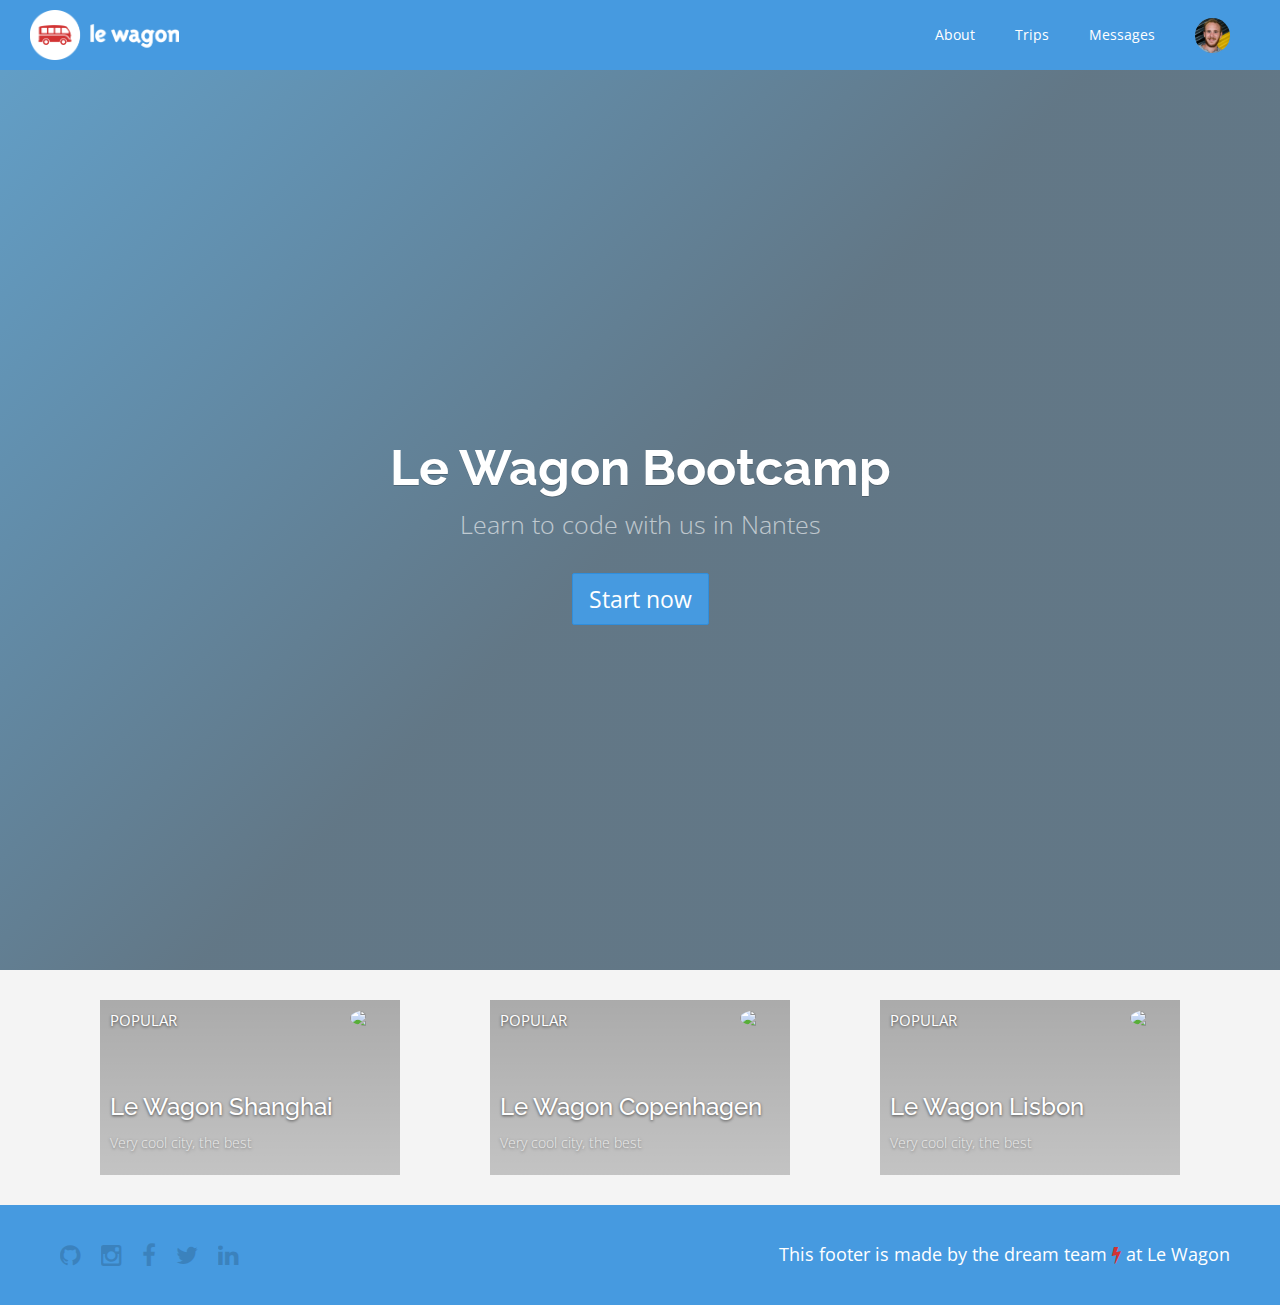
==== commit 5e9a3a5f: "Automated commit at 2017-11-13 15:13:47 UTC by middleman-deploy 2.0.0-alpha" ====
--- a/index.html
+++ b/index.html
@@ -7,7 +7,7 @@
           content="width=device-width, initial-scale=1, shrink-to-fit=no">
     <!-- Use the title from a page's frontmatter if it has one -->
     <title>Le Wagon - Middleman</title>
-    <link href="stylesheets/application-21f07ea1.css" rel="stylesheet" />
+    <link href="stylesheets/application-1e092cea.css" rel="stylesheet" />
     <script src="javascripts/application-93de88c9.js"></script>
     <link href="images/favicon-f15af148.png" rel="icon" type="image/png" />
   </head>
@@ -51,10 +51,10 @@
   </div>
 </div>
 
-    <div class="banner" style="background-image: linear-gradient(-225deg, rgba(0,101,168,0.6) 0%, rgba(0,36,61,0.6) 50%), url('https://kitt.lewagon.com/placeholder/cities/berlin');">
+    <div class="banner" style="background-image: linear-gradient(-225deg, rgba(0,101,168,0.6) 0%, rgba(0,36,61,0.6) 50%), url('https://kitt.lewagon.com/placeholder/cities/nantes');">
   <div class="banner-content">
-    <h1>Le Wagon Berlin</h1>
-    <p>Learn to code with us in Berlin</p>
+    <h1>Le Wagon Bootcamp</h1>
+    <p>Learn to code with us in Nantes</p>
     <a class="btn btn-primary btn-lg">Start now</a>
   </div>
 </div>
@@ -79,7 +79,7 @@
             <h2>Le Wagon Copenhagen</h2>
             <p>Very cool city, the best</p>
           </div>
-          <img class="card-user" src="https://kitt.lewagon.com/placeholder/users/tgenaitay">
+          <img class="card-user" src="https://kitt.lewagon.com/placeholder/users/poloduf">
           <a class="card-link" href="#" ></a>
         </div>
         </div>
@@ -90,7 +90,7 @@
              <h2>Le Wagon Lisbon</h2>
               <p>Very cool city, the best</p>
             </div>
-            <img class="card-user" src="https://kitt.lewagon.com/placeholder/users/tgenaitay">
+            <img class="card-user" src="https://kitt.lewagon.com/placeholder/users/ronangir">
             <a class="card-link" href="#" ></a>
           </div>
         </div>
--- a/stylesheets/application-1e092cea.css
+++ b/stylesheets/application-1e092cea.css
@@ -0,0 +1,8 @@
+@import url("https://fonts.googleapis.com/css?family=Open+Sans:400,300,700|Raleway:400,100,300,700,500");/*!
+ * Bootstrap v3.3.7 (http://getbootstrap.com)
+ * Copyright 2011-2016 Twitter, Inc.
+ * Licensed under MIT (https://github.com/twbs/bootstrap/blob/master/LICENSE)
+ *//*! normalize.css v3.0.3 | MIT License | github.com/necolas/normalize.css */html{font-family:sans-serif;-ms-text-size-adjust:100%;-webkit-text-size-adjust:100%}body{margin:0}article,aside,details,figcaption,figure,footer,header,hgroup,main,menu,nav,section,summary{display:block}audio,canvas,progress,video{display:inline-block;vertical-align:baseline}audio:not([controls]){display:none;height:0}[hidden],template{display:none}a{background-color:transparent}a:active,a:hover{outline:0}abbr[title]{border-bottom:1px dotted}b,strong{font-weight:bold}dfn{font-style:italic}h1{font-size:2em;margin:0.67em 0}mark{background:#ff0;color:#000}small{font-size:80%}sub,sup{font-size:75%;line-height:0;position:relative;vertical-align:baseline}sup{top:-0.5em}sub{bottom:-0.25em}img{border:0}svg:not(:root){overflow:hidden}figure{margin:1em 40px}hr{-webkit-box-sizing:content-box;box-sizing:content-box;height:0}pre{overflow:auto}code,kbd,pre,samp{font-family:monospace, monospace;font-size:1em}button,input,optgroup,select,textarea{color:inherit;font:inherit;margin:0}button{overflow:visible}button,select{text-transform:none}button,html input[type="button"],input[type="reset"],input[type="submit"]{-webkit-appearance:button;cursor:pointer}button[disabled],html input[disabled]{cursor:default}button::-moz-focus-inner,input::-moz-focus-inner{border:0;padding:0}input{line-height:normal}input[type="checkbox"],input[type="radio"]{-webkit-box-sizing:border-box;box-sizing:border-box;padding:0}input[type="number"]::-webkit-inner-spin-button,input[type="number"]::-webkit-outer-spin-button{height:auto}input[type="search"]{-webkit-appearance:textfield;-webkit-box-sizing:content-box;box-sizing:content-box}input[type="search"]::-webkit-search-cancel-button,input[type="search"]::-webkit-search-decoration{-webkit-appearance:none}fieldset{border:1px solid #c0c0c0;margin:0 2px;padding:0.35em 0.625em 0.75em}legend{border:0;padding:0}textarea{overflow:auto}optgroup{font-weight:bold}table{border-collapse:collapse;border-spacing:0}td,th{padding:0}/*! Source: https://github.com/h5bp/html5-boilerplate/blob/master/src/css/main.css */@media print{*,*:before,*:after{background:transparent !important;color:#000 !important;-webkit-box-shadow:none !important;box-shadow:none !important;text-shadow:none !important}a,a:visited{text-decoration:underline}a[href]:after{content:" (" attr(href) ")"}abbr[title]:after{content:" (" attr(title) ")"}a[href^="#"]:after,a[href^="javascript:"]:after{content:""}pre,blockquote{border:1px solid #999;page-break-inside:avoid}thead{display:table-header-group}tr,img{page-break-inside:avoid}img{max-width:100% !important}p,h2,h3{orphans:3;widows:3}h2,h3{page-break-after:avoid}.navbar{display:none}.btn>.caret,.dropup>.btn>.caret{border-top-color:#000 !important}.label{border:1px solid #000}.table{border-collapse:collapse !important}.table td,.table th{background-color:#fff !important}.table-bordered th,.table-bordered td{border:1px solid #ddd !important}}@font-face{font-family:'Glyphicons Halflings';src:url("../assets/bootstrap/glyphicons-halflings-regular-86b6f62b.eot");src:url("../assets/bootstrap/glyphicons-halflings-regular-86b6f62b.eot?#iefix") format("embedded-opentype"),url("../assets/bootstrap/glyphicons-halflings-regular-ca35b697.woff2") format("woff2"),url("../assets/bootstrap/glyphicons-halflings-regular-278e49a8.woff") format("woff"),url("../assets/bootstrap/glyphicons-halflings-regular-44bc1850.ttf") format("truetype"),url("../assets/bootstrap/glyphicons-halflings-regular-de51a849.svg#glyphicons_halflingsregular") format("svg")}.glyphicon{position:relative;top:1px;display:inline-block;font-family:'Glyphicons Halflings';font-style:normal;font-weight:normal;line-height:1;-webkit-font-smoothing:antialiased;-moz-osx-font-smoothing:grayscale}.glyphicon-asterisk:before{content:"\002a"}.glyphicon-plus:before{content:"\002b"}.glyphicon-euro:before,.glyphicon-eur:before{content:"\20ac"}.glyphicon-minus:before{content:"\2212"}.glyphicon-cloud:before{content:"\2601"}.glyphicon-envelope:before{content:"\2709"}.glyphicon-pencil:before{content:"\270f"}.glyphicon-glass:before{content:"\e001"}.glyphicon-music:before{content:"\e002"}.glyphicon-search:before{content:"\e003"}.glyphicon-heart:before{content:"\e005"}.glyphicon-star:before{content:"\e006"}.glyphicon-star-empty:before{content:"\e007"}.glyphicon-user:before{content:"\e008"}.glyphicon-film:before{content:"\e009"}.glyphicon-th-large:before{content:"\e010"}.glyphicon-th:before{content:"\e011"}.glyphicon-th-list:before{content:"\e012"}.glyphicon-ok:before{content:"\e013"}.glyphicon-remove:before{content:"\e014"}.glyphicon-zoom-in:before{content:"\e015"}.glyphicon-zoom-out:before{content:"\e016"}.glyphicon-off:before{content:"\e017"}.glyphicon-signal:before{content:"\e018"}.glyphicon-cog:before{content:"\e019"}.glyphicon-trash:before{content:"\e020"}.glyphicon-home:before{content:"\e021"}.glyphicon-file:before{content:"\e022"}.glyphicon-time:before{content:"\e023"}.glyphicon-road:before{content:"\e024"}.glyphicon-download-alt:before{content:"\e025"}.glyphicon-download:before{content:"\e026"}.glyphicon-upload:before{content:"\e027"}.glyphicon-inbox:before{content:"\e028"}.glyphicon-play-circle:before{content:"\e029"}.glyphicon-repeat:before{content:"\e030"}.glyphicon-refresh:before{content:"\e031"}.glyphicon-list-alt:before{content:"\e032"}.glyphicon-lock:before{content:"\e033"}.glyphicon-flag:before{content:"\e034"}.glyphicon-headphones:before{content:"\e035"}.glyphicon-volume-off:before{content:"\e036"}.glyphicon-volume-down:before{content:"\e037"}.glyphicon-volume-up:before{content:"\e038"}.glyphicon-qrcode:before{content:"\e039"}.glyphicon-barcode:before{content:"\e040"}.glyphicon-tag:before{content:"\e041"}.glyphicon-tags:before{content:"\e042"}.glyphicon-book:before{content:"\e043"}.glyphicon-bookmark:before{content:"\e044"}.glyphicon-print:before{content:"\e045"}.glyphicon-camera:before{content:"\e046"}.glyphicon-font:before{content:"\e047"}.glyphicon-bold:before{content:"\e048"}.glyphicon-italic:before{content:"\e049"}.glyphicon-text-height:before{content:"\e050"}.glyphicon-text-width:before{content:"\e051"}.glyphicon-align-left:before{content:"\e052"}.glyphicon-align-center:before{content:"\e053"}.glyphicon-align-right:before{content:"\e054"}.glyphicon-align-justify:before{content:"\e055"}.glyphicon-list:before{content:"\e056"}.glyphicon-indent-left:before{content:"\e057"}.glyphicon-indent-right:before{content:"\e058"}.glyphicon-facetime-video:before{content:"\e059"}.glyphicon-picture:before{content:"\e060"}.glyphicon-map-marker:before{content:"\e062"}.glyphicon-adjust:before{content:"\e063"}.glyphicon-tint:before{content:"\e064"}.glyphicon-edit:before{content:"\e065"}.glyphicon-share:before{content:"\e066"}.glyphicon-check:before{content:"\e067"}.glyphicon-move:before{content:"\e068"}.glyphicon-step-backward:before{content:"\e069"}.glyphicon-fast-backward:before{content:"\e070"}.glyphicon-backward:before{content:"\e071"}.glyphicon-play:before{content:"\e072"}.glyphicon-pause:before{content:"\e073"}.glyphicon-stop:before{content:"\e074"}.glyphicon-forward:before{content:"\e075"}.glyphicon-fast-forward:before{content:"\e076"}.glyphicon-step-forward:before{content:"\e077"}.glyphicon-eject:before{content:"\e078"}.glyphicon-chevron-left:before{content:"\e079"}.glyphicon-chevron-right:before{content:"\e080"}.glyphicon-plus-sign:before{content:"\e081"}.glyphicon-minus-sign:before{content:"\e082"}.glyphicon-remove-sign:before{content:"\e083"}.glyphicon-ok-sign:before{content:"\e084"}.glyphicon-question-sign:before{content:"\e085"}.glyphicon-info-sign:before{content:"\e086"}.glyphicon-screenshot:before{content:"\e087"}.glyphicon-remove-circle:before{content:"\e088"}.glyphicon-ok-circle:before{content:"\e089"}.glyphicon-ban-circle:before{content:"\e090"}.glyphicon-arrow-left:before{content:"\e091"}.glyphicon-arrow-right:before{content:"\e092"}.glyphicon-arrow-up:before{content:"\e093"}.glyphicon-arrow-down:before{content:"\e094"}.glyphicon-share-alt:before{content:"\e095"}.glyphicon-resize-full:before{content:"\e096"}.glyphicon-resize-small:before{content:"\e097"}.glyphicon-exclamation-sign:before{content:"\e101"}.glyphicon-gift:before{content:"\e102"}.glyphicon-leaf:before{content:"\e103"}.glyphicon-fire:before{content:"\e104"}.glyphicon-eye-open:before{content:"\e105"}.glyphicon-eye-close:before{content:"\e106"}.glyphicon-warning-sign:before{content:"\e107"}.glyphicon-plane:before{content:"\e108"}.glyphicon-calendar:before{content:"\e109"}.glyphicon-random:before{content:"\e110"}.glyphicon-comment:before{content:"\e111"}.glyphicon-magnet:before{content:"\e112"}.glyphicon-chevron-up:before{content:"\e113"}.glyphicon-chevron-down:before{content:"\e114"}.glyphicon-retweet:before{content:"\e115"}.glyphicon-shopping-cart:before{content:"\e116"}.glyphicon-folder-close:before{content:"\e117"}.glyphicon-folder-open:before{content:"\e118"}.glyphicon-resize-vertical:before{content:"\e119"}.glyphicon-resize-horizontal:before{content:"\e120"}.glyphicon-hdd:before{content:"\e121"}.glyphicon-bullhorn:before{content:"\e122"}.glyphicon-bell:before{content:"\e123"}.glyphicon-certificate:before{content:"\e124"}.glyphicon-thumbs-up:before{content:"\e125"}.glyphicon-thumbs-down:before{content:"\e126"}.glyphicon-hand-right:before{content:"\e127"}.glyphicon-hand-left:before{content:"\e128"}.glyphicon-hand-up:before{content:"\e129"}.glyphicon-hand-down:before{content:"\e130"}.glyphicon-circle-arrow-right:before{content:"\e131"}.glyphicon-circle-arrow-left:before{content:"\e132"}.glyphicon-circle-arrow-up:before{content:"\e133"}.glyphicon-circle-arrow-down:before{content:"\e134"}.glyphicon-globe:before{content:"\e135"}.glyphicon-wrench:before{content:"\e136"}.glyphicon-tasks:before{content:"\e137"}.glyphicon-filter:before{content:"\e138"}.glyphicon-briefcase:before{content:"\e139"}.glyphicon-fullscreen:before{content:"\e140"}.glyphicon-dashboard:before{content:"\e141"}.glyphicon-paperclip:before{content:"\e142"}.glyphicon-heart-empty:before{content:"\e143"}.glyphicon-link:before{content:"\e144"}.glyphicon-phone:before{content:"\e145"}.glyphicon-pushpin:before{content:"\e146"}.glyphicon-usd:before{content:"\e148"}.glyphicon-gbp:before{content:"\e149"}.glyphicon-sort:before{content:"\e150"}.glyphicon-sort-by-alphabet:before{content:"\e151"}.glyphicon-sort-by-alphabet-alt:before{content:"\e152"}.glyphicon-sort-by-order:before{content:"\e153"}.glyphicon-sort-by-order-alt:before{content:"\e154"}.glyphicon-sort-by-attributes:before{content:"\e155"}.glyphicon-sort-by-attributes-alt:before{content:"\e156"}.glyphicon-unchecked:before{content:"\e157"}.glyphicon-expand:before{content:"\e158"}.glyphicon-collapse-down:before{content:"\e159"}.glyphicon-collapse-up:before{content:"\e160"}.glyphicon-log-in:before{content:"\e161"}.glyphicon-flash:before{content:"\e162"}.glyphicon-log-out:before{content:"\e163"}.glyphicon-new-window:before{content:"\e164"}.glyphicon-record:before{content:"\e165"}.glyphicon-save:before{content:"\e166"}.glyphicon-open:before{content:"\e167"}.glyphicon-saved:before{content:"\e168"}.glyphicon-import:before{content:"\e169"}.glyphicon-export:before{content:"\e170"}.glyphicon-send:before{content:"\e171"}.glyphicon-floppy-disk:before{content:"\e172"}.glyphicon-floppy-saved:before{content:"\e173"}.glyphicon-floppy-remove:before{content:"\e174"}.glyphicon-floppy-save:before{content:"\e175"}.glyphicon-floppy-open:before{content:"\e176"}.glyphicon-credit-card:before{content:"\e177"}.glyphicon-transfer:before{content:"\e178"}.glyphicon-cutlery:before{content:"\e179"}.glyphicon-header:before{content:"\e180"}.glyphicon-compressed:before{content:"\e181"}.glyphicon-earphone:before{content:"\e182"}.glyphicon-phone-alt:before{content:"\e183"}.glyphicon-tower:before{content:"\e184"}.glyphicon-stats:before{content:"\e185"}.glyphicon-sd-video:before{content:"\e186"}.glyphicon-hd-video:before{content:"\e187"}.glyphicon-subtitles:before{content:"\e188"}.glyphicon-sound-stereo:before{content:"\e189"}.glyphicon-sound-dolby:before{content:"\e190"}.glyphicon-sound-5-1:before{content:"\e191"}.glyphicon-sound-6-1:before{content:"\e192"}.glyphicon-sound-7-1:before{content:"\e193"}.glyphicon-copyright-mark:before{content:"\e194"}.glyphicon-registration-mark:before{content:"\e195"}.glyphicon-cloud-download:before{content:"\e197"}.glyphicon-cloud-upload:before{content:"\e198"}.glyphicon-tree-conifer:before{content:"\e199"}.glyphicon-tree-deciduous:before{content:"\e200"}.glyphicon-cd:before{content:"\e201"}.glyphicon-save-file:before{content:"\e202"}.glyphicon-open-file:before{content:"\e203"}.glyphicon-level-up:before{content:"\e204"}.glyphicon-copy:before{content:"\e205"}.glyphicon-paste:before{content:"\e206"}.glyphicon-alert:before{content:"\e209"}.glyphicon-equalizer:before{content:"\e210"}.glyphicon-king:before{content:"\e211"}.glyphicon-queen:before{content:"\e212"}.glyphicon-pawn:before{content:"\e213"}.glyphicon-bishop:before{content:"\e214"}.glyphicon-knight:before{content:"\e215"}.glyphicon-baby-formula:before{content:"\e216"}.glyphicon-tent:before{content:"\26fa"}.glyphicon-blackboard:before{content:"\e218"}.glyphicon-bed:before{content:"\e219"}.glyphicon-apple:before{content:"\f8ff"}.glyphicon-erase:before{content:"\e221"}.glyphicon-hourglass:before{content:"\231b"}.glyphicon-lamp:before{content:"\e223"}.glyphicon-duplicate:before{content:"\e224"}.glyphicon-piggy-bank:before{content:"\e225"}.glyphicon-scissors:before{content:"\e226"}.glyphicon-bitcoin:before{content:"\e227"}.glyphicon-btc:before{content:"\e227"}.glyphicon-xbt:before{content:"\e227"}.glyphicon-yen:before{content:"\00a5"}.glyphicon-jpy:before{content:"\00a5"}.glyphicon-ruble:before{content:"\20bd"}.glyphicon-rub:before{content:"\20bd"}.glyphicon-scale:before{content:"\e230"}.glyphicon-ice-lolly:before{content:"\e231"}.glyphicon-ice-lolly-tasted:before{content:"\e232"}.glyphicon-education:before{content:"\e233"}.glyphicon-option-horizontal:before{content:"\e234"}.glyphicon-option-vertical:before{content:"\e235"}.glyphicon-menu-hamburger:before{content:"\e236"}.glyphicon-modal-window:before{content:"\e237"}.glyphicon-oil:before{content:"\e238"}.glyphicon-grain:before{content:"\e239"}.glyphicon-sunglasses:before{content:"\e240"}.glyphicon-text-size:before{content:"\e241"}.glyphicon-text-color:before{content:"\e242"}.glyphicon-text-background:before{content:"\e243"}.glyphicon-object-align-top:before{content:"\e244"}.glyphicon-object-align-bottom:before{content:"\e245"}.glyphicon-object-align-horizontal:before{content:"\e246"}.glyphicon-object-align-left:before{content:"\e247"}.glyphicon-object-align-vertical:before{content:"\e248"}.glyphicon-object-align-right:before{content:"\e249"}.glyphicon-triangle-right:before{content:"\e250"}.glyphicon-triangle-left:before{content:"\e251"}.glyphicon-triangle-bottom:before{content:"\e252"}.glyphicon-triangle-top:before{content:"\e253"}.glyphicon-console:before{content:"\e254"}.glyphicon-superscript:before{content:"\e255"}.glyphicon-subscript:before{content:"\e256"}.glyphicon-menu-left:before{content:"\e257"}.glyphicon-menu-right:before{content:"\e258"}.glyphicon-menu-down:before{content:"\e259"}.glyphicon-menu-up:before{content:"\e260"}*{-webkit-box-sizing:border-box;box-sizing:border-box}*:before,*:after{-webkit-box-sizing:border-box;box-sizing:border-box}html{font-size:10px;-webkit-tap-highlight-color:transparent}body{font-family:"Open Sans", "Helvetica", "sans-serif";font-size:18px;line-height:1.42857143;color:#333333;background-color:#F4F4F4}input,button,select,textarea{font-family:inherit;font-size:inherit;line-height:inherit}a{color:#469AE0;text-decoration:none}a:hover,a:focus{color:#1f74ba;text-decoration:underline}a:focus{outline:5px auto -webkit-focus-ring-color;outline-offset:-2px}figure{margin:0}img{vertical-align:middle}.img-responsive{display:block;max-width:100%;height:auto}.img-rounded{border-radius:2px}.img-thumbnail{padding:4px;line-height:1.42857143;background-color:#F4F4F4;border:1px solid #ddd;border-radius:2px;-webkit-transition:all 0.2s ease-in-out;transition:all 0.2s ease-in-out;display:inline-block;max-width:100%;height:auto}.img-circle{border-radius:50%}hr{margin-top:25px;margin-bottom:25px;border:0;border-top:1px solid #eeeeee}.sr-only{position:absolute;width:1px;height:1px;margin:-1px;padding:0;overflow:hidden;clip:rect(0, 0, 0, 0);border:0}.sr-only-focusable:active,.sr-only-focusable:focus{position:static;width:auto;height:auto;margin:0;overflow:visible;clip:auto}[role="button"]{cursor:pointer}h1,h2,h3,h4,h5,h6,.h1,.h2,.h3,.h4,.h5,.h6{font-family:"Raleway", "Helvetica", "sans-serif";font-weight:500;line-height:1.1;color:inherit}h1 small,h1 .small,h2 small,h2 .small,h3 small,h3 .small,h4 small,h4 .small,h5 small,h5 .small,h6 small,h6 .small,.h1 small,.h1 .small,.h2 small,.h2 .small,.h3 small,.h3 .small,.h4 small,.h4 .small,.h5 small,.h5 .small,.h6 small,.h6 .small{font-weight:normal;line-height:1;color:#777777}h1,.h1,h2,.h2,h3,.h3{margin-top:25px;margin-bottom:12.5px}h1 small,h1 .small,.h1 small,.h1 .small,h2 small,h2 .small,.h2 small,.h2 .small,h3 small,h3 .small,.h3 small,.h3 .small{font-size:65%}h4,.h4,h5,.h5,h6,.h6{margin-top:12.5px;margin-bottom:12.5px}h4 small,h4 .small,.h4 small,.h4 .small,h5 small,h5 .small,.h5 small,.h5 .small,h6 small,h6 .small,.h6 small,.h6 .small{font-size:75%}h1,.h1{font-size:46px}h2,.h2{font-size:38px}h3,.h3{font-size:31px}h4,.h4{font-size:23px}h5,.h5{font-size:18px}h6,.h6{font-size:16px}p{margin:0 0 12.5px}.lead{margin-bottom:25px;font-size:20px;font-weight:300;line-height:1.4}@media (min-width: 768px){.lead{font-size:27px}}small,.small{font-size:88%}mark,.mark{background-color:#fcf8e3;padding:.2em}.text-left{text-align:left}.text-right{text-align:right}.text-center{text-align:center}.text-justify{text-align:justify}.text-nowrap{white-space:nowrap}.text-lowercase{text-transform:lowercase}.text-uppercase,.initialism{text-transform:uppercase}.text-capitalize{text-transform:capitalize}.text-muted{color:#777777}.text-primary{color:#469AE0}a.text-primary:hover,a.text-primary:focus{color:#2381d0}.text-success{color:#3c763d}a.text-success:hover,a.text-success:focus{color:#2b542c}.text-info{color:#31708f}a.text-info:hover,a.text-info:focus{color:#245269}.text-warning{color:#8a6d3b}a.text-warning:hover,a.text-warning:focus{color:#66512c}.text-danger{color:#a94442}a.text-danger:hover,a.text-danger:focus{color:#843534}.bg-primary{color:#fff}.bg-primary{background-color:#469AE0}a.bg-primary:hover,a.bg-primary:focus{background-color:#2381d0}.bg-success{background-color:#dff0d8}a.bg-success:hover,a.bg-success:focus{background-color:#c1e2b3}.bg-info{background-color:#d9edf7}a.bg-info:hover,a.bg-info:focus{background-color:#afd9ee}.bg-warning{background-color:#fcf8e3}a.bg-warning:hover,a.bg-warning:focus{background-color:#f7ecb5}.bg-danger{background-color:#f2dede}a.bg-danger:hover,a.bg-danger:focus{background-color:#e4b9b9}.page-header{padding-bottom:11.5px;margin:50px 0 25px;border-bottom:1px solid #eeeeee}ul,ol{margin-top:0;margin-bottom:12.5px}ul ul,ul ol,ol ul,ol ol{margin-bottom:0}.list-unstyled{padding-left:0;list-style:none}.list-inline{padding-left:0;list-style:none;margin-left:-5px}.list-inline>li{display:inline-block;padding-left:5px;padding-right:5px}dl{margin-top:0;margin-bottom:25px}dt,dd{line-height:1.42857143}dt{font-weight:bold}dd{margin-left:0}.dl-horizontal dd:before,.dl-horizontal dd:after{content:" ";display:table}.dl-horizontal dd:after{clear:both}@media (min-width: 768px){.dl-horizontal dt{float:left;width:160px;clear:left;text-align:right;overflow:hidden;text-overflow:ellipsis;white-space:nowrap}.dl-horizontal dd{margin-left:180px}}abbr[title],abbr[data-original-title]{cursor:help;border-bottom:1px dotted #777777}.initialism{font-size:90%}blockquote{padding:12.5px 25px;margin:0 0 25px;font-size:22.5px;border-left:5px solid #eeeeee}blockquote p:last-child,blockquote ul:last-child,blockquote ol:last-child{margin-bottom:0}blockquote footer,blockquote small,blockquote .small{display:block;font-size:80%;line-height:1.42857143;color:#777777}blockquote footer:before,blockquote small:before,blockquote .small:before{content:'\2014 \00A0'}.blockquote-reverse,blockquote.pull-right{padding-right:15px;padding-left:0;border-right:5px solid #eeeeee;border-left:0;text-align:right}.blockquote-reverse footer:before,.blockquote-reverse small:before,.blockquote-reverse .small:before,blockquote.pull-right footer:before,blockquote.pull-right small:before,blockquote.pull-right .small:before{content:''}.blockquote-reverse footer:after,.blockquote-reverse small:after,.blockquote-reverse .small:after,blockquote.pull-right footer:after,blockquote.pull-right small:after,blockquote.pull-right .small:after{content:'\00A0 \2014'}address{margin-bottom:25px;font-style:normal;line-height:1.42857143}code,kbd,pre,samp{font-family:Menlo, Monaco, Consolas, "Courier New", monospace}code{padding:2px 4px;font-size:90%;color:#c7254e;background-color:#f9f2f4;border-radius:2px}kbd{padding:2px 4px;font-size:90%;color:#fff;background-color:#333;border-radius:2px;-webkit-box-shadow:inset 0 -1px 0 rgba(0,0,0,0.25);box-shadow:inset 0 -1px 0 rgba(0,0,0,0.25)}kbd kbd{padding:0;font-size:100%;font-weight:bold;-webkit-box-shadow:none;box-shadow:none}pre{display:block;padding:12px;margin:0 0 12.5px;font-size:17px;line-height:1.42857143;word-break:break-all;word-wrap:break-word;color:#333333;background-color:#f5f5f5;border:1px solid #ccc;border-radius:2px}pre code{padding:0;font-size:inherit;color:inherit;white-space:pre-wrap;background-color:transparent;border-radius:0}.pre-scrollable{max-height:340px;overflow-y:scroll}.container{margin-right:auto;margin-left:auto;padding-left:15px;padding-right:15px}.container:before,.container:after{content:" ";display:table}.container:after{clear:both}@media (min-width: 768px){.container{width:750px}}@media (min-width: 992px){.container{width:970px}}@media (min-width: 1200px){.container{width:1170px}}.container-fluid{margin-right:auto;margin-left:auto;padding-left:15px;padding-right:15px}.container-fluid:before,.container-fluid:after{content:" ";display:table}.container-fluid:after{clear:both}.row{margin-left:-15px;margin-right:-15px}.row:before,.row:after{content:" ";display:table}.row:after{clear:both}.col-xs-1,.col-sm-1,.col-md-1,.col-lg-1,.col-xs-2,.col-sm-2,.col-md-2,.col-lg-2,.col-xs-3,.col-sm-3,.col-md-3,.col-lg-3,.col-xs-4,.col-sm-4,.col-md-4,.col-lg-4,.col-xs-5,.col-sm-5,.col-md-5,.col-lg-5,.col-xs-6,.col-sm-6,.col-md-6,.col-lg-6,.col-xs-7,.col-sm-7,.col-md-7,.col-lg-7,.col-xs-8,.col-sm-8,.col-md-8,.col-lg-8,.col-xs-9,.col-sm-9,.col-md-9,.col-lg-9,.col-xs-10,.col-sm-10,.col-md-10,.col-lg-10,.col-xs-11,.col-sm-11,.col-md-11,.col-lg-11,.col-xs-12,.col-sm-12,.col-md-12,.col-lg-12{position:relative;min-height:1px;padding-left:15px;padding-right:15px}.col-xs-1,.col-xs-2,.col-xs-3,.col-xs-4,.col-xs-5,.col-xs-6,.col-xs-7,.col-xs-8,.col-xs-9,.col-xs-10,.col-xs-11,.col-xs-12{float:left}.col-xs-1{width:8.33333333%}.col-xs-2{width:16.66666667%}.col-xs-3{width:25%}.col-xs-4{width:33.33333333%}.col-xs-5{width:41.66666667%}.col-xs-6{width:50%}.col-xs-7{width:58.33333333%}.col-xs-8{width:66.66666667%}.col-xs-9{width:75%}.col-xs-10{width:83.33333333%}.col-xs-11{width:91.66666667%}.col-xs-12{width:100%}.col-xs-pull-0{right:auto}.col-xs-pull-1{right:8.33333333%}.col-xs-pull-2{right:16.66666667%}.col-xs-pull-3{right:25%}.col-xs-pull-4{right:33.33333333%}.col-xs-pull-5{right:41.66666667%}.col-xs-pull-6{right:50%}.col-xs-pull-7{right:58.33333333%}.col-xs-pull-8{right:66.66666667%}.col-xs-pull-9{right:75%}.col-xs-pull-10{right:83.33333333%}.col-xs-pull-11{right:91.66666667%}.col-xs-pull-12{right:100%}.col-xs-push-0{left:auto}.col-xs-push-1{left:8.33333333%}.col-xs-push-2{left:16.66666667%}.col-xs-push-3{left:25%}.col-xs-push-4{left:33.33333333%}.col-xs-push-5{left:41.66666667%}.col-xs-push-6{left:50%}.col-xs-push-7{left:58.33333333%}.col-xs-push-8{left:66.66666667%}.col-xs-push-9{left:75%}.col-xs-push-10{left:83.33333333%}.col-xs-push-11{left:91.66666667%}.col-xs-push-12{left:100%}.col-xs-offset-0{margin-left:0%}.col-xs-offset-1{margin-left:8.33333333%}.col-xs-offset-2{margin-left:16.66666667%}.col-xs-offset-3{margin-left:25%}.col-xs-offset-4{margin-left:33.33333333%}.col-xs-offset-5{margin-left:41.66666667%}.col-xs-offset-6{margin-left:50%}.col-xs-offset-7{margin-left:58.33333333%}.col-xs-offset-8{margin-left:66.66666667%}.col-xs-offset-9{margin-left:75%}.col-xs-offset-10{margin-left:83.33333333%}.col-xs-offset-11{margin-left:91.66666667%}.col-xs-offset-12{margin-left:100%}@media (min-width: 768px){.col-sm-1,.col-sm-2,.col-sm-3,.col-sm-4,.col-sm-5,.col-sm-6,.col-sm-7,.col-sm-8,.col-sm-9,.col-sm-10,.col-sm-11,.col-sm-12{float:left}.col-sm-1{width:8.33333333%}.col-sm-2{width:16.66666667%}.col-sm-3{width:25%}.col-sm-4{width:33.33333333%}.col-sm-5{width:41.66666667%}.col-sm-6{width:50%}.col-sm-7{width:58.33333333%}.col-sm-8{width:66.66666667%}.col-sm-9{width:75%}.col-sm-10{width:83.33333333%}.col-sm-11{width:91.66666667%}.col-sm-12{width:100%}.col-sm-pull-0{right:auto}.col-sm-pull-1{right:8.33333333%}.col-sm-pull-2{right:16.66666667%}.col-sm-pull-3{right:25%}.col-sm-pull-4{right:33.33333333%}.col-sm-pull-5{right:41.66666667%}.col-sm-pull-6{right:50%}.col-sm-pull-7{right:58.33333333%}.col-sm-pull-8{right:66.66666667%}.col-sm-pull-9{right:75%}.col-sm-pull-10{right:83.33333333%}.col-sm-pull-11{right:91.66666667%}.col-sm-pull-12{right:100%}.col-sm-push-0{left:auto}.col-sm-push-1{left:8.33333333%}.col-sm-push-2{left:16.66666667%}.col-sm-push-3{left:25%}.col-sm-push-4{left:33.33333333%}.col-sm-push-5{left:41.66666667%}.col-sm-push-6{left:50%}.col-sm-push-7{left:58.33333333%}.col-sm-push-8{left:66.66666667%}.col-sm-push-9{left:75%}.col-sm-push-10{left:83.33333333%}.col-sm-push-11{left:91.66666667%}.col-sm-push-12{left:100%}.col-sm-offset-0{margin-left:0%}.col-sm-offset-1{margin-left:8.33333333%}.col-sm-offset-2{margin-left:16.66666667%}.col-sm-offset-3{margin-left:25%}.col-sm-offset-4{margin-left:33.33333333%}.col-sm-offset-5{margin-left:41.66666667%}.col-sm-offset-6{margin-left:50%}.col-sm-offset-7{margin-left:58.33333333%}.col-sm-offset-8{margin-left:66.66666667%}.col-sm-offset-9{margin-left:75%}.col-sm-offset-10{margin-left:83.33333333%}.col-sm-offset-11{margin-left:91.66666667%}.col-sm-offset-12{margin-left:100%}}@media (min-width: 992px){.col-md-1,.col-md-2,.col-md-3,.col-md-4,.col-md-5,.col-md-6,.col-md-7,.col-md-8,.col-md-9,.col-md-10,.col-md-11,.col-md-12{float:left}.col-md-1{width:8.33333333%}.col-md-2{width:16.66666667%}.col-md-3{width:25%}.col-md-4{width:33.33333333%}.col-md-5{width:41.66666667%}.col-md-6{width:50%}.col-md-7{width:58.33333333%}.col-md-8{width:66.66666667%}.col-md-9{width:75%}.col-md-10{width:83.33333333%}.col-md-11{width:91.66666667%}.col-md-12{width:100%}.col-md-pull-0{right:auto}.col-md-pull-1{right:8.33333333%}.col-md-pull-2{right:16.66666667%}.col-md-pull-3{right:25%}.col-md-pull-4{right:33.33333333%}.col-md-pull-5{right:41.66666667%}.col-md-pull-6{right:50%}.col-md-pull-7{right:58.33333333%}.col-md-pull-8{right:66.66666667%}.col-md-pull-9{right:75%}.col-md-pull-10{right:83.33333333%}.col-md-pull-11{right:91.66666667%}.col-md-pull-12{right:100%}.col-md-push-0{left:auto}.col-md-push-1{left:8.33333333%}.col-md-push-2{left:16.66666667%}.col-md-push-3{left:25%}.col-md-push-4{left:33.33333333%}.col-md-push-5{left:41.66666667%}.col-md-push-6{left:50%}.col-md-push-7{left:58.33333333%}.col-md-push-8{left:66.66666667%}.col-md-push-9{left:75%}.col-md-push-10{left:83.33333333%}.col-md-push-11{left:91.66666667%}.col-md-push-12{left:100%}.col-md-offset-0{margin-left:0%}.col-md-offset-1{margin-left:8.33333333%}.col-md-offset-2{margin-left:16.66666667%}.col-md-offset-3{margin-left:25%}.col-md-offset-4{margin-left:33.33333333%}.col-md-offset-5{margin-left:41.66666667%}.col-md-offset-6{margin-left:50%}.col-md-offset-7{margin-left:58.33333333%}.col-md-offset-8{margin-left:66.66666667%}.col-md-offset-9{margin-left:75%}.col-md-offset-10{margin-left:83.33333333%}.col-md-offset-11{margin-left:91.66666667%}.col-md-offset-12{margin-left:100%}}@media (min-width: 1200px){.col-lg-1,.col-lg-2,.col-lg-3,.col-lg-4,.col-lg-5,.col-lg-6,.col-lg-7,.col-lg-8,.col-lg-9,.col-lg-10,.col-lg-11,.col-lg-12{float:left}.col-lg-1{width:8.33333333%}.col-lg-2{width:16.66666667%}.col-lg-3{width:25%}.col-lg-4{width:33.33333333%}.col-lg-5{width:41.66666667%}.col-lg-6{width:50%}.col-lg-7{width:58.33333333%}.col-lg-8{width:66.66666667%}.col-lg-9{width:75%}.col-lg-10{width:83.33333333%}.col-lg-11{width:91.66666667%}.col-lg-12{width:100%}.col-lg-pull-0{right:auto}.col-lg-pull-1{right:8.33333333%}.col-lg-pull-2{right:16.66666667%}.col-lg-pull-3{right:25%}.col-lg-pull-4{right:33.33333333%}.col-lg-pull-5{right:41.66666667%}.col-lg-pull-6{right:50%}.col-lg-pull-7{right:58.33333333%}.col-lg-pull-8{right:66.66666667%}.col-lg-pull-9{right:75%}.col-lg-pull-10{right:83.33333333%}.col-lg-pull-11{right:91.66666667%}.col-lg-pull-12{right:100%}.col-lg-push-0{left:auto}.col-lg-push-1{left:8.33333333%}.col-lg-push-2{left:16.66666667%}.col-lg-push-3{left:25%}.col-lg-push-4{left:33.33333333%}.col-lg-push-5{left:41.66666667%}.col-lg-push-6{left:50%}.col-lg-push-7{left:58.33333333%}.col-lg-push-8{left:66.66666667%}.col-lg-push-9{left:75%}.col-lg-push-10{left:83.33333333%}.col-lg-push-11{left:91.66666667%}.col-lg-push-12{left:100%}.col-lg-offset-0{margin-left:0%}.col-lg-offset-1{margin-left:8.33333333%}.col-lg-offset-2{margin-left:16.66666667%}.col-lg-offset-3{margin-left:25%}.col-lg-offset-4{margin-left:33.33333333%}.col-lg-offset-5{margin-left:41.66666667%}.col-lg-offset-6{margin-left:50%}.col-lg-offset-7{margin-left:58.33333333%}.col-lg-offset-8{margin-left:66.66666667%}.col-lg-offset-9{margin-left:75%}.col-lg-offset-10{margin-left:83.33333333%}.col-lg-offset-11{margin-left:91.66666667%}.col-lg-offset-12{margin-left:100%}}table{background-color:transparent}caption{padding-top:8px;padding-bottom:8px;color:#777777;text-align:left}th{text-align:left}.table{width:100%;max-width:100%;margin-bottom:25px}.table>thead>tr>th,.table>thead>tr>td,.table>tbody>tr>th,.table>tbody>tr>td,.table>tfoot>tr>th,.table>tfoot>tr>td{padding:8px;line-height:1.42857143;vertical-align:top;border-top:1px solid #ddd}.table>thead>tr>th{vertical-align:bottom;border-bottom:2px solid #ddd}.table>caption+thead>tr:first-child>th,.table>caption+thead>tr:first-child>td,.table>colgroup+thead>tr:first-child>th,.table>colgroup+thead>tr:first-child>td,.table>thead:first-child>tr:first-child>th,.table>thead:first-child>tr:first-child>td{border-top:0}.table>tbody+tbody{border-top:2px solid #ddd}.table .table{background-color:#F4F4F4}.table-condensed>thead>tr>th,.table-condensed>thead>tr>td,.table-condensed>tbody>tr>th,.table-condensed>tbody>tr>td,.table-condensed>tfoot>tr>th,.table-condensed>tfoot>tr>td{padding:5px}.table-bordered{border:1px solid #ddd}.table-bordered>thead>tr>th,.table-bordered>thead>tr>td,.table-bordered>tbody>tr>th,.table-bordered>tbody>tr>td,.table-bordered>tfoot>tr>th,.table-bordered>tfoot>tr>td{border:1px solid #ddd}.table-bordered>thead>tr>th,.table-bordered>thead>tr>td{border-bottom-width:2px}.table-striped>tbody>tr:nth-of-type(odd){background-color:#f9f9f9}.table-hover>tbody>tr:hover{background-color:#f5f5f5}table col[class*="col-"]{position:static;float:none;display:table-column}table td[class*="col-"],table th[class*="col-"]{position:static;float:none;display:table-cell}.table>thead>tr>td.active,.table>thead>tr>th.active,.table>thead>tr.active>td,.table>thead>tr.active>th,.table>tbody>tr>td.active,.table>tbody>tr>th.active,.table>tbody>tr.active>td,.table>tbody>tr.active>th,.table>tfoot>tr>td.active,.table>tfoot>tr>th.active,.table>tfoot>tr.active>td,.table>tfoot>tr.active>th{background-color:#f5f5f5}.table-hover>tbody>tr>td.active:hover,.table-hover>tbody>tr>th.active:hover,.table-hover>tbody>tr.active:hover>td,.table-hover>tbody>tr:hover>.active,.table-hover>tbody>tr.active:hover>th{background-color:#e8e8e8}.table>thead>tr>td.success,.table>thead>tr>th.success,.table>thead>tr.success>td,.table>thead>tr.success>th,.table>tbody>tr>td.success,.table>tbody>tr>th.success,.table>tbody>tr.success>td,.table>tbody>tr.success>th,.table>tfoot>tr>td.success,.table>tfoot>tr>th.success,.table>tfoot>tr.success>td,.table>tfoot>tr.success>th{background-color:#dff0d8}.table-hover>tbody>tr>td.success:hover,.table-hover>tbody>tr>th.success:hover,.table-hover>tbody>tr.success:hover>td,.table-hover>tbody>tr:hover>.success,.table-hover>tbody>tr.success:hover>th{background-color:#d0e9c6}.table>thead>tr>td.info,.table>thead>tr>th.info,.table>thead>tr.info>td,.table>thead>tr.info>th,.table>tbody>tr>td.info,.table>tbody>tr>th.info,.table>tbody>tr.info>td,.table>tbody>tr.info>th,.table>tfoot>tr>td.info,.table>tfoot>tr>th.info,.table>tfoot>tr.info>td,.table>tfoot>tr.info>th{background-color:#d9edf7}.table-hover>tbody>tr>td.info:hover,.table-hover>tbody>tr>th.info:hover,.table-hover>tbody>tr.info:hover>td,.table-hover>tbody>tr:hover>.info,.table-hover>tbody>tr.info:hover>th{background-color:#c4e3f3}.table>thead>tr>td.warning,.table>thead>tr>th.warning,.table>thead>tr.warning>td,.table>thead>tr.warning>th,.table>tbody>tr>td.warning,.table>tbody>tr>th.warning,.table>tbody>tr.warning>td,.table>tbody>tr.warning>th,.table>tfoot>tr>td.warning,.table>tfoot>tr>th.warning,.table>tfoot>tr.warning>td,.table>tfoot>tr.warning>th{background-color:#fcf8e3}.table-hover>tbody>tr>td.warning:hover,.table-hover>tbody>tr>th.warning:hover,.table-hover>tbody>tr.warning:hover>td,.table-hover>tbody>tr:hover>.warning,.table-hover>tbody>tr.warning:hover>th{background-color:#faf2cc}.table>thead>tr>td.danger,.table>thead>tr>th.danger,.table>thead>tr.danger>td,.table>thead>tr.danger>th,.table>tbody>tr>td.danger,.table>tbody>tr>th.danger,.table>tbody>tr.danger>td,.table>tbody>tr.danger>th,.table>tfoot>tr>td.danger,.table>tfoot>tr>th.danger,.table>tfoot>tr.danger>td,.table>tfoot>tr.danger>th{background-color:#f2dede}.table-hover>tbody>tr>td.danger:hover,.table-hover>tbody>tr>th.danger:hover,.table-hover>tbody>tr.danger:hover>td,.table-hover>tbody>tr:hover>.danger,.table-hover>tbody>tr.danger:hover>th{background-color:#ebcccc}.table-responsive{overflow-x:auto;min-height:0.01%}@media screen and (max-width: 767px){.table-responsive{width:100%;margin-bottom:18.75px;overflow-y:hidden;-ms-overflow-style:-ms-autohiding-scrollbar;border:1px solid #ddd}.table-responsive>.table{margin-bottom:0}.table-responsive>.table>thead>tr>th,.table-responsive>.table>thead>tr>td,.table-responsive>.table>tbody>tr>th,.table-responsive>.table>tbody>tr>td,.table-responsive>.table>tfoot>tr>th,.table-responsive>.table>tfoot>tr>td{white-space:nowrap}.table-responsive>.table-bordered{border:0}.table-responsive>.table-bordered>thead>tr>th:first-child,.table-responsive>.table-bordered>thead>tr>td:first-child,.table-responsive>.table-bordered>tbody>tr>th:first-child,.table-responsive>.table-bordered>tbody>tr>td:first-child,.table-responsive>.table-bordered>tfoot>tr>th:first-child,.table-responsive>.table-bordered>tfoot>tr>td:first-child{border-left:0}.table-responsive>.table-bordered>thead>tr>th:last-child,.table-responsive>.table-bordered>thead>tr>td:last-child,.table-responsive>.table-bordered>tbody>tr>th:last-child,.table-responsive>.table-bordered>tbody>tr>td:last-child,.table-responsive>.table-bordered>tfoot>tr>th:last-child,.table-responsive>.table-bordered>tfoot>tr>td:last-child{border-right:0}.table-responsive>.table-bordered>tbody>tr:last-child>th,.table-responsive>.table-bordered>tbody>tr:last-child>td,.table-responsive>.table-bordered>tfoot>tr:last-child>th,.table-responsive>.table-bordered>tfoot>tr:last-child>td{border-bottom:0}}fieldset{padding:0;margin:0;border:0;min-width:0}legend{display:block;width:100%;padding:0;margin-bottom:25px;font-size:27px;line-height:inherit;color:#333333;border:0;border-bottom:1px solid #e5e5e5}label{display:inline-block;max-width:100%;margin-bottom:5px;font-weight:bold}input[type="search"]{-webkit-box-sizing:border-box;box-sizing:border-box}input[type="radio"],input[type="checkbox"]{margin:4px 0 0;margin-top:1px \9;line-height:normal}input[type="file"]{display:block}input[type="range"]{display:block;width:100%}select[multiple],select[size]{height:auto}input[type="file"]:focus,input[type="radio"]:focus,input[type="checkbox"]:focus{outline:5px auto -webkit-focus-ring-color;outline-offset:-2px}output{display:block;padding-top:7px;font-size:18px;line-height:1.42857143;color:#000000}.form-control{display:block;width:100%;height:39px;padding:6px 12px;font-size:18px;line-height:1.42857143;color:#000000;background-color:#fff;background-image:none;border:1px solid #ccc;border-radius:2px;-webkit-box-shadow:inset 0 1px 1px rgba(0,0,0,0.075);box-shadow:inset 0 1px 1px rgba(0,0,0,0.075);-webkit-transition:border-color ease-in-out 0.15s, box-shadow ease-in-out 0.15s;-webkit-transition:border-color ease-in-out 0.15s, -webkit-box-shadow ease-in-out 0.15s;transition:border-color ease-in-out 0.15s, -webkit-box-shadow ease-in-out 0.15s;transition:border-color ease-in-out 0.15s, box-shadow ease-in-out 0.15s;transition:border-color ease-in-out 0.15s, box-shadow ease-in-out 0.15s, -webkit-box-shadow ease-in-out 0.15s}.form-control:focus{border-color:#66afe9;outline:0;-webkit-box-shadow:inset 0 1px 1px rgba(0,0,0,0.075),0 0 8px rgba(102,175,233,0.6);box-shadow:inset 0 1px 1px rgba(0,0,0,0.075),0 0 8px rgba(102,175,233,0.6)}.form-control::-moz-placeholder{color:#999;opacity:1}.form-control:-ms-input-placeholder{color:#999}.form-control::-webkit-input-placeholder{color:#999}.form-control::-ms-expand{border:0;background-color:transparent}.form-control[disabled],.form-control[readonly],fieldset[disabled] .form-control{background-color:#eeeeee;opacity:1}.form-control[disabled],fieldset[disabled] .form-control{cursor:not-allowed}textarea.form-control{height:auto}input[type="search"]{-webkit-appearance:none}@media screen and (-webkit-min-device-pixel-ratio: 0){input[type="date"].form-control,input[type="time"].form-control,input[type="datetime-local"].form-control,input[type="month"].form-control{line-height:39px}input[type="date"].input-sm,.input-group-sm>input[type="date"].form-control,.input-group-sm>input[type="date"].input-group-addon,.input-group-sm>.input-group-btn>input[type="date"].btn,.input-group-sm input[type="date"],input[type="time"].input-sm,.input-group-sm>input[type="time"].form-control,.input-group-sm>input[type="time"].input-group-addon,.input-group-sm>.input-group-btn>input[type="time"].btn,.input-group-sm input[type="time"],input[type="datetime-local"].input-sm,.input-group-sm>input[type="datetime-local"].form-control,.input-group-sm>input[type="datetime-local"].input-group-addon,.input-group-sm>.input-group-btn>input[type="datetime-local"].btn,.input-group-sm input[type="datetime-local"],input[type="month"].input-sm,.input-group-sm>input[type="month"].form-control,.input-group-sm>input[type="month"].input-group-addon,.input-group-sm>.input-group-btn>input[type="month"].btn,.input-group-sm input[type="month"]{line-height:36px}input[type="date"].input-lg,.input-group-lg>input[type="date"].form-control,.input-group-lg>input[type="date"].input-group-addon,.input-group-lg>.input-group-btn>input[type="date"].btn,.input-group-lg input[type="date"],input[type="time"].input-lg,.input-group-lg>input[type="time"].form-control,.input-group-lg>input[type="time"].input-group-addon,.input-group-lg>.input-group-btn>input[type="time"].btn,.input-group-lg input[type="time"],input[type="datetime-local"].input-lg,.input-group-lg>input[type="datetime-local"].form-control,.input-group-lg>input[type="datetime-local"].input-group-addon,.input-group-lg>.input-group-btn>input[type="datetime-local"].btn,.input-group-lg input[type="datetime-local"],input[type="month"].input-lg,.input-group-lg>input[type="month"].form-control,.input-group-lg>input[type="month"].input-group-addon,.input-group-lg>.input-group-btn>input[type="month"].btn,.input-group-lg input[type="month"]{line-height:53px}}.form-group{margin-bottom:15px}.radio,.checkbox{position:relative;display:block;margin-top:10px;margin-bottom:10px}.radio label,.checkbox label{min-height:25px;padding-left:20px;margin-bottom:0;font-weight:normal;cursor:pointer}.radio input[type="radio"],.radio-inline input[type="radio"],.checkbox input[type="checkbox"],.checkbox-inline input[type="checkbox"]{position:absolute;margin-left:-20px;margin-top:4px \9}.radio+.radio,.checkbox+.checkbox{margin-top:-5px}.radio-inline,.checkbox-inline{position:relative;display:inline-block;padding-left:20px;margin-bottom:0;vertical-align:middle;font-weight:normal;cursor:pointer}.radio-inline+.radio-inline,.checkbox-inline+.checkbox-inline{margin-top:0;margin-left:10px}input[type="radio"][disabled],input[type="radio"].disabled,fieldset[disabled] input[type="radio"],input[type="checkbox"][disabled],input[type="checkbox"].disabled,fieldset[disabled] input[type="checkbox"]{cursor:not-allowed}.radio-inline.disabled,fieldset[disabled] .radio-inline,.checkbox-inline.disabled,fieldset[disabled] .checkbox-inline{cursor:not-allowed}.radio.disabled label,fieldset[disabled] .radio label,.checkbox.disabled label,fieldset[disabled] .checkbox label{cursor:not-allowed}.form-control-static{padding-top:7px;padding-bottom:7px;margin-bottom:0;min-height:43px}.form-control-static.input-lg,.input-group-lg>.form-control-static.form-control,.input-group-lg>.form-control-static.input-group-addon,.input-group-lg>.input-group-btn>.form-control-static.btn,.form-control-static.input-sm,.input-group-sm>.form-control-static.form-control,.input-group-sm>.form-control-static.input-group-addon,.input-group-sm>.input-group-btn>.form-control-static.btn{padding-left:0;padding-right:0}.input-sm,.input-group-sm>.form-control,.input-group-sm>.input-group-addon,.input-group-sm>.input-group-btn>.btn{height:36px;padding:5px 10px;font-size:16px;line-height:1.5;border-radius:2px}select.input-sm,.input-group-sm>select.form-control,.input-group-sm>select.input-group-addon,.input-group-sm>.input-group-btn>select.btn{height:36px;line-height:36px}textarea.input-sm,.input-group-sm>textarea.form-control,.input-group-sm>textarea.input-group-addon,.input-group-sm>.input-group-btn>textarea.btn,select[multiple].input-sm,.input-group-sm>select[multiple].form-control,.input-group-sm>select[multiple].input-group-addon,.input-group-sm>.input-group-btn>select[multiple].btn{height:auto}.form-group-sm .form-control{height:36px;padding:5px 10px;font-size:16px;line-height:1.5;border-radius:2px}.form-group-sm select.form-control{height:36px;line-height:36px}.form-group-sm textarea.form-control,.form-group-sm select[multiple].form-control{height:auto}.form-group-sm .form-control-static{height:36px;min-height:41px;padding:6px 10px;font-size:16px;line-height:1.5}.input-lg,.input-group-lg>.form-control,.input-group-lg>.input-group-addon,.input-group-lg>.input-group-btn>.btn{height:53px;padding:10px 16px;font-size:23px;line-height:1.3333333;border-radius:2px}select.input-lg,.input-group-lg>select.form-control,.input-group-lg>select.input-group-addon,.input-group-lg>.input-group-btn>select.btn{height:53px;line-height:53px}textarea.input-lg,.input-group-lg>textarea.form-control,.input-group-lg>textarea.input-group-addon,.input-group-lg>.input-group-btn>textarea.btn,select[multiple].input-lg,.input-group-lg>select[multiple].form-control,.input-group-lg>select[multiple].input-group-addon,.input-group-lg>.input-group-btn>select[multiple].btn{height:auto}.form-group-lg .form-control{height:53px;padding:10px 16px;font-size:23px;line-height:1.3333333;border-radius:2px}.form-group-lg select.form-control{height:53px;line-height:53px}.form-group-lg textarea.form-control,.form-group-lg select[multiple].form-control{height:auto}.form-group-lg .form-control-static{height:53px;min-height:48px;padding:11px 16px;font-size:23px;line-height:1.3333333}.has-feedback{position:relative}.has-feedback .form-control{padding-right:48.75px}.form-control-feedback{position:absolute;top:0;right:0;z-index:2;display:block;width:39px;height:39px;line-height:39px;text-align:center;pointer-events:none}.input-lg+.form-control-feedback,.input-group-lg>.form-control+.form-control-feedback,.input-group-lg>.input-group-addon+.form-control-feedback,.input-group-lg>.input-group-btn>.btn+.form-control-feedback,.input-group-lg+.form-control-feedback,.form-group-lg .form-control+.form-control-feedback{width:53px;height:53px;line-height:53px}.input-sm+.form-control-feedback,.input-group-sm>.form-control+.form-control-feedback,.input-group-sm>.input-group-addon+.form-control-feedback,.input-group-sm>.input-group-btn>.btn+.form-control-feedback,.input-group-sm+.form-control-feedback,.form-group-sm .form-control+.form-control-feedback{width:36px;height:36px;line-height:36px}.has-success .help-block,.has-success .control-label,.has-success .radio,.has-success .checkbox,.has-success .radio-inline,.has-success .checkbox-inline,.has-success.radio label,.has-success.checkbox label,.has-success.radio-inline label,.has-success.checkbox-inline label{color:#3c763d}.has-success .form-control{border-color:#3c763d;-webkit-box-shadow:inset 0 1px 1px rgba(0,0,0,0.075);box-shadow:inset 0 1px 1px rgba(0,0,0,0.075)}.has-success .form-control:focus{border-color:#2b542c;-webkit-box-shadow:inset 0 1px 1px rgba(0,0,0,0.075),0 0 6px #67b168;box-shadow:inset 0 1px 1px rgba(0,0,0,0.075),0 0 6px #67b168}.has-success .input-group-addon{color:#3c763d;border-color:#3c763d;background-color:#dff0d8}.has-success .form-control-feedback{color:#3c763d}.has-warning .help-block,.has-warning .control-label,.has-warning .radio,.has-warning .checkbox,.has-warning .radio-inline,.has-warning .checkbox-inline,.has-warning.radio label,.has-warning.checkbox label,.has-warning.radio-inline label,.has-warning.checkbox-inline label{color:#8a6d3b}.has-warning .form-control{border-color:#8a6d3b;-webkit-box-shadow:inset 0 1px 1px rgba(0,0,0,0.075);box-shadow:inset 0 1px 1px rgba(0,0,0,0.075)}.has-warning .form-control:focus{border-color:#66512c;-webkit-box-shadow:inset 0 1px 1px rgba(0,0,0,0.075),0 0 6px #c0a16b;box-shadow:inset 0 1px 1px rgba(0,0,0,0.075),0 0 6px #c0a16b}.has-warning .input-group-addon{color:#8a6d3b;border-color:#8a6d3b;background-color:#fcf8e3}.has-warning .form-control-feedback{color:#8a6d3b}.has-error .help-block,.has-error .control-label,.has-error .radio,.has-error .checkbox,.has-error .radio-inline,.has-error .checkbox-inline,.has-error.radio label,.has-error.checkbox label,.has-error.radio-inline label,.has-error.checkbox-inline label{color:#a94442}.has-error .form-control{border-color:#a94442;-webkit-box-shadow:inset 0 1px 1px rgba(0,0,0,0.075);box-shadow:inset 0 1px 1px rgba(0,0,0,0.075)}.has-error .form-control:focus{border-color:#843534;-webkit-box-shadow:inset 0 1px 1px rgba(0,0,0,0.075),0 0 6px #ce8483;box-shadow:inset 0 1px 1px rgba(0,0,0,0.075),0 0 6px #ce8483}.has-error .input-group-addon{color:#a94442;border-color:#a94442;background-color:#f2dede}.has-error .form-control-feedback{color:#a94442}.has-feedback label ~ .form-control-feedback{top:30px}.has-feedback label.sr-only ~ .form-control-feedback{top:0}.help-block{display:block;margin-top:5px;margin-bottom:10px;color:#737373}@media (min-width: 768px){.form-inline .form-group{display:inline-block;margin-bottom:0;vertical-align:middle}.form-inline .form-control{display:inline-block;width:auto;vertical-align:middle}.form-inline .form-control-static{display:inline-block}.form-inline .input-group{display:inline-table;vertical-align:middle}.form-inline .input-group .input-group-addon,.form-inline .input-group .input-group-btn,.form-inline .input-group .form-control{width:auto}.form-inline .input-group>.form-control{width:100%}.form-inline .control-label{margin-bottom:0;vertical-align:middle}.form-inline .radio,.form-inline .checkbox{display:inline-block;margin-top:0;margin-bottom:0;vertical-align:middle}.form-inline .radio label,.form-inline .checkbox label{padding-left:0}.form-inline .radio input[type="radio"],.form-inline .checkbox input[type="checkbox"]{position:relative;margin-left:0}.form-inline .has-feedback .form-control-feedback{top:0}}.form-horizontal .radio,.form-horizontal .checkbox,.form-horizontal .radio-inline,.form-horizontal .checkbox-inline{margin-top:0;margin-bottom:0;padding-top:7px}.form-horizontal .radio,.form-horizontal .checkbox{min-height:32px}.form-horizontal .form-group{margin-left:-15px;margin-right:-15px}.form-horizontal .form-group:before,.form-horizontal .form-group:after{content:" ";display:table}.form-horizontal .form-group:after{clear:both}@media (min-width: 768px){.form-horizontal .control-label{text-align:right;margin-bottom:0;padding-top:7px}}.form-horizontal .has-feedback .form-control-feedback{right:15px}@media (min-width: 768px){.form-horizontal .form-group-lg .control-label{padding-top:11px;font-size:23px}}@media (min-width: 768px){.form-horizontal .form-group-sm .control-label{padding-top:6px;font-size:16px}}.btn{display:inline-block;margin-bottom:0;font-weight:normal;text-align:center;vertical-align:middle;-ms-touch-action:manipulation;touch-action:manipulation;cursor:pointer;background-image:none;border:1px solid transparent;white-space:nowrap;padding:6px 12px;font-size:18px;line-height:1.42857143;border-radius:2px;-webkit-user-select:none;-moz-user-select:none;-ms-user-select:none;user-select:none}.btn:focus,.btn.focus,.btn:active:focus,.btn:active.focus,.btn.active:focus,.btn.active.focus{outline:5px auto -webkit-focus-ring-color;outline-offset:-2px}.btn:hover,.btn:focus,.btn.focus{color:#333;text-decoration:none}.btn:active,.btn.active{outline:0;background-image:none;-webkit-box-shadow:inset 0 3px 5px rgba(0,0,0,0.125);box-shadow:inset 0 3px 5px rgba(0,0,0,0.125)}.btn.disabled,.btn[disabled],fieldset[disabled] .btn{cursor:not-allowed;opacity:0.65;filter:alpha(opacity=65);-webkit-box-shadow:none;box-shadow:none}a.btn.disabled,fieldset[disabled] a.btn{pointer-events:none}.btn-default{color:#333;background-color:#fff;border-color:#ccc}.btn-default:focus,.btn-default.focus{color:#333;background-color:#e6e6e6;border-color:#8c8c8c}.btn-default:hover{color:#333;background-color:#e6e6e6;border-color:#adadad}.btn-default:active,.btn-default.active,.open>.btn-default.dropdown-toggle{color:#333;background-color:#e6e6e6;border-color:#adadad}.btn-default:active:hover,.btn-default:active:focus,.btn-default:active.focus,.btn-default.active:hover,.btn-default.active:focus,.btn-default.active.focus,.open>.btn-default.dropdown-toggle:hover,.open>.btn-default.dropdown-toggle:focus,.open>.btn-default.dropdown-toggle.focus{color:#333;background-color:#d4d4d4;border-color:#8c8c8c}.btn-default:active,.btn-default.active,.open>.btn-default.dropdown-toggle{background-image:none}.btn-default.disabled:hover,.btn-default.disabled:focus,.btn-default.disabled.focus,.btn-default[disabled]:hover,.btn-default[disabled]:focus,.btn-default[disabled].focus,fieldset[disabled] .btn-default:hover,fieldset[disabled] .btn-default:focus,fieldset[disabled] .btn-default.focus{background-color:#fff;border-color:#ccc}.btn-default .badge{color:#fff;background-color:#333}.btn-primary{color:#fff;background-color:#469AE0;border-color:#308edc}.btn-primary:focus,.btn-primary.focus{color:#fff;background-color:#2381d0;border-color:#144b79}.btn-primary:hover{color:#fff;background-color:#2381d0;border-color:#1e6eb2}.btn-primary:active,.btn-primary.active,.open>.btn-primary.dropdown-toggle{color:#fff;background-color:#2381d0;border-color:#1e6eb2}.btn-primary:active:hover,.btn-primary:active:focus,.btn-primary:active.focus,.btn-primary.active:hover,.btn-primary.active:focus,.btn-primary.active.focus,.open>.btn-primary.dropdown-toggle:hover,.open>.btn-primary.dropdown-toggle:focus,.open>.btn-primary.dropdown-toggle.focus{color:#fff;background-color:#1e6eb2;border-color:#144b79}.btn-primary:active,.btn-primary.active,.open>.btn-primary.dropdown-toggle{background-image:none}.btn-primary.disabled:hover,.btn-primary.disabled:focus,.btn-primary.disabled.focus,.btn-primary[disabled]:hover,.btn-primary[disabled]:focus,.btn-primary[disabled].focus,fieldset[disabled] .btn-primary:hover,fieldset[disabled] .btn-primary:focus,fieldset[disabled] .btn-primary.focus{background-color:#469AE0;border-color:#308edc}.btn-primary .badge{color:#469AE0;background-color:#fff}.btn-success{color:#fff;background-color:#32B796;border-color:#2da386}.btn-success:focus,.btn-success.focus{color:#fff;background-color:#278f75;border-color:#113f34}.btn-success:hover{color:#fff;background-color:#278f75;border-color:#1f735e}.btn-success:active,.btn-success.active,.open>.btn-success.dropdown-toggle{color:#fff;background-color:#278f75;border-color:#1f735e}.btn-success:active:hover,.btn-success:active:focus,.btn-success:active.focus,.btn-success.active:hover,.btn-success.active:focus,.btn-success.active.focus,.open>.btn-success.dropdown-toggle:hover,.open>.btn-success.dropdown-toggle:focus,.open>.btn-success.dropdown-toggle.focus{color:#fff;background-color:#1f735e;border-color:#113f34}.btn-success:active,.btn-success.active,.open>.btn-success.dropdown-toggle{background-image:none}.btn-success.disabled:hover,.btn-success.disabled:focus,.btn-success.disabled.focus,.btn-success[disabled]:hover,.btn-success[disabled]:focus,.btn-success[disabled].focus,fieldset[disabled] .btn-success:hover,fieldset[disabled] .btn-success:focus,fieldset[disabled] .btn-success.focus{background-color:#32B796;border-color:#2da386}.btn-success .badge{color:#32B796;background-color:#fff}.btn-info{color:#fff;background-color:#FDB631;border-color:#fdad18}.btn-info:focus,.btn-info.focus{color:#fff;background-color:#f9a302;border-color:#946101}.btn-info:hover{color:#fff;background-color:#f9a302;border-color:#d58c02}.btn-info:active,.btn-info.active,.open>.btn-info.dropdown-toggle{color:#fff;background-color:#f9a302;border-color:#d58c02}.btn-info:active:hover,.btn-info:active:focus,.btn-info:active.focus,.btn-info.active:hover,.btn-info.active:focus,.btn-info.active.focus,.open>.btn-info.dropdown-toggle:hover,.open>.btn-info.dropdown-toggle:focus,.open>.btn-info.dropdown-toggle.focus{color:#fff;background-color:#d58c02;border-color:#946101}.btn-info:active,.btn-info.active,.open>.btn-info.dropdown-toggle{background-image:none}.btn-info.disabled:hover,.btn-info.disabled:focus,.btn-info.disabled.focus,.btn-info[disabled]:hover,.btn-info[disabled]:focus,.btn-info[disabled].focus,fieldset[disabled] .btn-info:hover,fieldset[disabled] .btn-info:focus,fieldset[disabled] .btn-info.focus{background-color:#FDB631;border-color:#fdad18}.btn-info .badge{color:#FDB631;background-color:#fff}.btn-warning{color:#fff;background-color:#E67E22;border-color:#d67118}.btn-warning:focus,.btn-warning.focus{color:#fff;background-color:#bf6516;border-color:#64350b}.btn-warning:hover{color:#fff;background-color:#bf6516;border-color:#9f5412}.btn-warning:active,.btn-warning.active,.open>.btn-warning.dropdown-toggle{color:#fff;background-color:#bf6516;border-color:#9f5412}.btn-warning:active:hover,.btn-warning:active:focus,.btn-warning:active.focus,.btn-warning.active:hover,.btn-warning.active:focus,.btn-warning.active.focus,.open>.btn-warning.dropdown-toggle:hover,.open>.btn-warning.dropdown-toggle:focus,.open>.btn-warning.dropdown-toggle.focus{color:#fff;background-color:#9f5412;border-color:#64350b}.btn-warning:active,.btn-warning.active,.open>.btn-warning.dropdown-toggle{background-image:none}.btn-warning.disabled:hover,.btn-warning.disabled:focus,.btn-warning.disabled.focus,.btn-warning[disabled]:hover,.btn-warning[disabled]:focus,.btn-warning[disabled].focus,fieldset[disabled] .btn-warning:hover,fieldset[disabled] .btn-warning:focus,fieldset[disabled] .btn-warning.focus{background-color:#E67E22;border-color:#d67118}.btn-warning .badge{color:#E67E22;background-color:#fff}.btn-danger{color:#fff;background-color:#EE5F5B;border-color:#ec4844}.btn-danger:focus,.btn-danger.focus{color:#fff;background-color:#e9322d;border-color:#9f1411}.btn-danger:hover{color:#fff;background-color:#e9322d;border-color:#dc1c17}.btn-danger:active,.btn-danger.active,.open>.btn-danger.dropdown-toggle{color:#fff;background-color:#e9322d;border-color:#dc1c17}.btn-danger:active:hover,.btn-danger:active:focus,.btn-danger:active.focus,.btn-danger.active:hover,.btn-danger.active:focus,.btn-danger.active.focus,.open>.btn-danger.dropdown-toggle:hover,.open>.btn-danger.dropdown-toggle:focus,.open>.btn-danger.dropdown-toggle.focus{color:#fff;background-color:#dc1c17;border-color:#9f1411}.btn-danger:active,.btn-danger.active,.open>.btn-danger.dropdown-toggle{background-image:none}.btn-danger.disabled:hover,.btn-danger.disabled:focus,.btn-danger.disabled.focus,.btn-danger[disabled]:hover,.btn-danger[disabled]:focus,.btn-danger[disabled].focus,fieldset[disabled] .btn-danger:hover,fieldset[disabled] .btn-danger:focus,fieldset[disabled] .btn-danger.focus{background-color:#EE5F5B;border-color:#ec4844}.btn-danger .badge{color:#EE5F5B;background-color:#fff}.btn-link{color:#469AE0;font-weight:normal;border-radius:0}.btn-link,.btn-link:active,.btn-link.active,.btn-link[disabled],fieldset[disabled] .btn-link{background-color:transparent;-webkit-box-shadow:none;box-shadow:none}.btn-link,.btn-link:hover,.btn-link:focus,.btn-link:active{border-color:transparent}.btn-link:hover,.btn-link:focus{color:#1f74ba;text-decoration:underline;background-color:transparent}.btn-link[disabled]:hover,.btn-link[disabled]:focus,fieldset[disabled] .btn-link:hover,fieldset[disabled] .btn-link:focus{color:#777777;text-decoration:none}.btn-lg,.btn-group-lg>.btn{padding:10px 16px;font-size:23px;line-height:1.3333333;border-radius:2px}.btn-sm,.btn-group-sm>.btn{padding:5px 10px;font-size:16px;line-height:1.5;border-radius:2px}.btn-xs,.btn-group-xs>.btn{padding:1px 5px;font-size:16px;line-height:1.5;border-radius:2px}.btn-block{display:block;width:100%}.btn-block+.btn-block{margin-top:5px}input[type="submit"].btn-block,input[type="reset"].btn-block,input[type="button"].btn-block{width:100%}.fade{opacity:0;-webkit-transition:opacity 0.15s linear;transition:opacity 0.15s linear}.fade.in{opacity:1}.collapse{display:none}.collapse.in{display:block}tr.collapse.in{display:table-row}tbody.collapse.in{display:table-row-group}.collapsing{position:relative;height:0;overflow:hidden;-webkit-transition-property:height, visibility;transition-property:height, visibility;-webkit-transition-duration:0.35s;transition-duration:0.35s;-webkit-transition-timing-function:ease;transition-timing-function:ease}.caret{display:inline-block;width:0;height:0;margin-left:2px;vertical-align:middle;border-top:4px dashed;border-top:4px solid \9;border-right:4px solid transparent;border-left:4px solid transparent}.dropup,.dropdown{position:relative}.dropdown-toggle:focus{outline:0}.dropdown-menu{position:absolute;top:100%;left:0;z-index:1000;display:none;float:left;min-width:160px;padding:5px 0;margin:2px 0 0;list-style:none;font-size:18px;text-align:left;background-color:#fff;border:1px solid #ccc;border:1px solid rgba(0,0,0,0.15);border-radius:2px;-webkit-box-shadow:0 6px 12px rgba(0,0,0,0.175);box-shadow:0 6px 12px rgba(0,0,0,0.175);background-clip:padding-box}.dropdown-menu.pull-right{right:0;left:auto}.dropdown-menu .divider{height:1px;margin:11.5px 0;overflow:hidden;background-color:#e5e5e5}.dropdown-menu>li>a{display:block;padding:3px 20px;clear:both;font-weight:normal;line-height:1.42857143;color:#333333;white-space:nowrap}.dropdown-menu>li>a:hover,.dropdown-menu>li>a:focus{text-decoration:none;color:#262626;background-color:#f5f5f5}.dropdown-menu>.active>a,.dropdown-menu>.active>a:hover,.dropdown-menu>.active>a:focus{color:#fff;text-decoration:none;outline:0;background-color:#469AE0}.dropdown-menu>.disabled>a,.dropdown-menu>.disabled>a:hover,.dropdown-menu>.disabled>a:focus{color:#777777}.dropdown-menu>.disabled>a:hover,.dropdown-menu>.disabled>a:focus{text-decoration:none;background-color:transparent;background-image:none;filter:progid:DXImageTransform.Microsoft.gradient(enabled = false);cursor:not-allowed}.open>.dropdown-menu{display:block}.open>a{outline:0}.dropdown-menu-right{left:auto;right:0}.dropdown-menu-left{left:0;right:auto}.dropdown-header{display:block;padding:3px 20px;font-size:16px;line-height:1.42857143;color:#777777;white-space:nowrap}.dropdown-backdrop{position:fixed;left:0;right:0;bottom:0;top:0;z-index:990}.pull-right>.dropdown-menu{right:0;left:auto}.dropup .caret,.navbar-fixed-bottom .dropdown .caret{border-top:0;border-bottom:4px dashed;border-bottom:4px solid \9;content:""}.dropup .dropdown-menu,.navbar-fixed-bottom .dropdown .dropdown-menu{top:auto;bottom:100%;margin-bottom:2px}@media (min-width: 768px){.navbar-right .dropdown-menu{right:0;left:auto}.navbar-right .dropdown-menu-left{left:0;right:auto}}.btn-group,.btn-group-vertical{position:relative;display:inline-block;vertical-align:middle}.btn-group>.btn,.btn-group-vertical>.btn{position:relative;float:left}.btn-group>.btn:hover,.btn-group>.btn:focus,.btn-group>.btn:active,.btn-group>.btn.active,.btn-group-vertical>.btn:hover,.btn-group-vertical>.btn:focus,.btn-group-vertical>.btn:active,.btn-group-vertical>.btn.active{z-index:2}.btn-group .btn+.btn,.btn-group .btn+.btn-group,.btn-group .btn-group+.btn,.btn-group .btn-group+.btn-group{margin-left:-1px}.btn-toolbar{margin-left:-5px}.btn-toolbar:before,.btn-toolbar:after{content:" ";display:table}.btn-toolbar:after{clear:both}.btn-toolbar .btn,.btn-toolbar .btn-group,.btn-toolbar .input-group{float:left}.btn-toolbar>.btn,.btn-toolbar>.btn-group,.btn-toolbar>.input-group{margin-left:5px}.btn-group>.btn:not(:first-child):not(:last-child):not(.dropdown-toggle){border-radius:0}.btn-group>.btn:first-child{margin-left:0}.btn-group>.btn:first-child:not(:last-child):not(.dropdown-toggle){border-bottom-right-radius:0;border-top-right-radius:0}.btn-group>.btn:last-child:not(:first-child),.btn-group>.dropdown-toggle:not(:first-child){border-bottom-left-radius:0;border-top-left-radius:0}.btn-group>.btn-group{float:left}.btn-group>.btn-group:not(:first-child):not(:last-child)>.btn{border-radius:0}.btn-group>.btn-group:first-child:not(:last-child)>.btn:last-child,.btn-group>.btn-group:first-child:not(:last-child)>.dropdown-toggle{border-bottom-right-radius:0;border-top-right-radius:0}.btn-group>.btn-group:last-child:not(:first-child)>.btn:first-child{border-bottom-left-radius:0;border-top-left-radius:0}.btn-group .dropdown-toggle:active,.btn-group.open .dropdown-toggle{outline:0}.btn-group>.btn+.dropdown-toggle{padding-left:8px;padding-right:8px}.btn-group>.btn-lg+.dropdown-toggle,.btn-group-lg.btn-group>.btn+.dropdown-toggle{padding-left:12px;padding-right:12px}.btn-group.open .dropdown-toggle{-webkit-box-shadow:inset 0 3px 5px rgba(0,0,0,0.125);box-shadow:inset 0 3px 5px rgba(0,0,0,0.125)}.btn-group.open .dropdown-toggle.btn-link{-webkit-box-shadow:none;box-shadow:none}.btn .caret{margin-left:0}.btn-lg .caret,.btn-group-lg>.btn .caret{border-width:5px 5px 0;border-bottom-width:0}.dropup .btn-lg .caret,.dropup .btn-group-lg>.btn .caret{border-width:0 5px 5px}.btn-group-vertical>.btn,.btn-group-vertical>.btn-group,.btn-group-vertical>.btn-group>.btn{display:block;float:none;width:100%;max-width:100%}.btn-group-vertical>.btn-group:before,.btn-group-vertical>.btn-group:after{content:" ";display:table}.btn-group-vertical>.btn-group:after{clear:both}.btn-group-vertical>.btn-group>.btn{float:none}.btn-group-vertical>.btn+.btn,.btn-group-vertical>.btn+.btn-group,.btn-group-vertical>.btn-group+.btn,.btn-group-vertical>.btn-group+.btn-group{margin-top:-1px;margin-left:0}.btn-group-vertical>.btn:not(:first-child):not(:last-child){border-radius:0}.btn-group-vertical>.btn:first-child:not(:last-child){border-top-right-radius:2px;border-top-left-radius:2px;border-bottom-right-radius:0;border-bottom-left-radius:0}.btn-group-vertical>.btn:last-child:not(:first-child){border-top-right-radius:0;border-top-left-radius:0;border-bottom-right-radius:2px;border-bottom-left-radius:2px}.btn-group-vertical>.btn-group:not(:first-child):not(:last-child)>.btn{border-radius:0}.btn-group-vertical>.btn-group:first-child:not(:last-child)>.btn:last-child,.btn-group-vertical>.btn-group:first-child:not(:last-child)>.dropdown-toggle{border-bottom-right-radius:0;border-bottom-left-radius:0}.btn-group-vertical>.btn-group:last-child:not(:first-child)>.btn:first-child{border-top-right-radius:0;border-top-left-radius:0}.btn-group-justified{display:table;width:100%;table-layout:fixed;border-collapse:separate}.btn-group-justified>.btn,.btn-group-justified>.btn-group{float:none;display:table-cell;width:1%}.btn-group-justified>.btn-group .btn{width:100%}.btn-group-justified>.btn-group .dropdown-menu{left:auto}[data-toggle="buttons"]>.btn input[type="radio"],[data-toggle="buttons"]>.btn input[type="checkbox"],[data-toggle="buttons"]>.btn-group>.btn input[type="radio"],[data-toggle="buttons"]>.btn-group>.btn input[type="checkbox"]{position:absolute;clip:rect(0, 0, 0, 0);pointer-events:none}.input-group{position:relative;display:table;border-collapse:separate}.input-group[class*="col-"]{float:none;padding-left:0;padding-right:0}.input-group .form-control{position:relative;z-index:2;float:left;width:100%;margin-bottom:0}.input-group .form-control:focus{z-index:3}.input-group-addon,.input-group-btn,.input-group .form-control{display:table-cell}.input-group-addon:not(:first-child):not(:last-child),.input-group-btn:not(:first-child):not(:last-child),.input-group .form-control:not(:first-child):not(:last-child){border-radius:0}.input-group-addon,.input-group-btn{width:1%;white-space:nowrap;vertical-align:middle}.input-group-addon{padding:6px 12px;font-size:18px;font-weight:normal;line-height:1;color:#000000;text-align:center;background-color:#eeeeee;border:1px solid #ccc;border-radius:2px}.input-group-addon.input-sm,.input-group-sm>.input-group-addon,.input-group-sm>.input-group-btn>.input-group-addon.btn{padding:5px 10px;font-size:16px;border-radius:2px}.input-group-addon.input-lg,.input-group-lg>.input-group-addon,.input-group-lg>.input-group-btn>.input-group-addon.btn{padding:10px 16px;font-size:23px;border-radius:2px}.input-group-addon input[type="radio"],.input-group-addon input[type="checkbox"]{margin-top:0}.input-group .form-control:first-child,.input-group-addon:first-child,.input-group-btn:first-child>.btn,.input-group-btn:first-child>.btn-group>.btn,.input-group-btn:first-child>.dropdown-toggle,.input-group-btn:last-child>.btn:not(:last-child):not(.dropdown-toggle),.input-group-btn:last-child>.btn-group:not(:last-child)>.btn{border-bottom-right-radius:0;border-top-right-radius:0}.input-group-addon:first-child{border-right:0}.input-group .form-control:last-child,.input-group-addon:last-child,.input-group-btn:last-child>.btn,.input-group-btn:last-child>.btn-group>.btn,.input-group-btn:last-child>.dropdown-toggle,.input-group-btn:first-child>.btn:not(:first-child),.input-group-btn:first-child>.btn-group:not(:first-child)>.btn{border-bottom-left-radius:0;border-top-left-radius:0}.input-group-addon:last-child{border-left:0}.input-group-btn{position:relative;font-size:0;white-space:nowrap}.input-group-btn>.btn{position:relative}.input-group-btn>.btn+.btn{margin-left:-1px}.input-group-btn>.btn:hover,.input-group-btn>.btn:focus,.input-group-btn>.btn:active{z-index:2}.input-group-btn:first-child>.btn,.input-group-btn:first-child>.btn-group{margin-right:-1px}.input-group-btn:last-child>.btn,.input-group-btn:last-child>.btn-group{z-index:2;margin-left:-1px}.nav{margin-bottom:0;padding-left:0;list-style:none}.nav:before,.nav:after{content:" ";display:table}.nav:after{clear:both}.nav>li{position:relative;display:block}.nav>li>a{position:relative;display:block;padding:10px 15px}.nav>li>a:hover,.nav>li>a:focus{text-decoration:none;background-color:#eeeeee}.nav>li.disabled>a{color:#777777}.nav>li.disabled>a:hover,.nav>li.disabled>a:focus{color:#777777;text-decoration:none;background-color:transparent;cursor:not-allowed}.nav .open>a,.nav .open>a:hover,.nav .open>a:focus{background-color:#eeeeee;border-color:#469AE0}.nav .nav-divider{height:1px;margin:11.5px 0;overflow:hidden;background-color:#e5e5e5}.nav>li>a>img{max-width:none}.nav-tabs{border-bottom:1px solid #ddd}.nav-tabs>li{float:left;margin-bottom:-1px}.nav-tabs>li>a{margin-right:2px;line-height:1.42857143;border:1px solid transparent;border-radius:2px 2px 0 0}.nav-tabs>li>a:hover{border-color:#eeeeee #eeeeee #ddd}.nav-tabs>li.active>a,.nav-tabs>li.active>a:hover,.nav-tabs>li.active>a:focus{color:#000000;background-color:#F4F4F4;border:1px solid #ddd;border-bottom-color:transparent;cursor:default}.nav-pills>li{float:left}.nav-pills>li>a{border-radius:2px}.nav-pills>li+li{margin-left:2px}.nav-pills>li.active>a,.nav-pills>li.active>a:hover,.nav-pills>li.active>a:focus{color:#fff;background-color:#469AE0}.nav-stacked>li{float:none}.nav-stacked>li+li{margin-top:2px;margin-left:0}.nav-justified,.nav-tabs.nav-justified{width:100%}.nav-justified>li,.nav-tabs.nav-justified>li{float:none}.nav-justified>li>a,.nav-tabs.nav-justified>li>a{text-align:center;margin-bottom:5px}.nav-justified>.dropdown .dropdown-menu{top:auto;left:auto}@media (min-width: 768px){.nav-justified>li,.nav-tabs.nav-justified>li{display:table-cell;width:1%}.nav-justified>li>a,.nav-tabs.nav-justified>li>a{margin-bottom:0}}.nav-tabs-justified,.nav-tabs.nav-justified{border-bottom:0}.nav-tabs-justified>li>a,.nav-tabs.nav-justified>li>a{margin-right:0;border-radius:2px}.nav-tabs-justified>.active>a,.nav-tabs.nav-justified>.active>a,.nav-tabs-justified>.active>a:hover,.nav-tabs.nav-justified>.active>a:hover,.nav-tabs-justified>.active>a:focus,.nav-tabs.nav-justified>.active>a:focus{border:1px solid #ddd}@media (min-width: 768px){.nav-tabs-justified>li>a,.nav-tabs.nav-justified>li>a{border-bottom:1px solid #ddd;border-radius:2px 2px 0 0}.nav-tabs-justified>.active>a,.nav-tabs.nav-justified>.active>a,.nav-tabs-justified>.active>a:hover,.nav-tabs.nav-justified>.active>a:hover,.nav-tabs-justified>.active>a:focus,.nav-tabs.nav-justified>.active>a:focus{border-bottom-color:#F4F4F4}}.tab-content>.tab-pane{display:none}.tab-content>.active{display:block}.nav-tabs .dropdown-menu{margin-top:-1px;border-top-right-radius:0;border-top-left-radius:0}.navbar{position:relative;min-height:50px;margin-bottom:25px;border:1px solid transparent}.navbar:before,.navbar:after{content:" ";display:table}.navbar:after{clear:both}@media (min-width: 768px){.navbar{border-radius:2px}}.navbar-header:before,.navbar-header:after{content:" ";display:table}.navbar-header:after{clear:both}@media (min-width: 768px){.navbar-header{float:left}}.navbar-collapse{overflow-x:visible;padding-right:15px;padding-left:15px;border-top:1px solid transparent;-webkit-box-shadow:inset 0 1px 0 rgba(255,255,255,0.1);box-shadow:inset 0 1px 0 rgba(255,255,255,0.1);-webkit-overflow-scrolling:touch}.navbar-collapse:before,.navbar-collapse:after{content:" ";display:table}.navbar-collapse:after{clear:both}.navbar-collapse.in{overflow-y:auto}@media (min-width: 768px){.navbar-collapse{width:auto;border-top:0;-webkit-box-shadow:none;box-shadow:none}.navbar-collapse.collapse{display:block !important;height:auto !important;padding-bottom:0;overflow:visible !important}.navbar-collapse.in{overflow-y:visible}.navbar-fixed-top .navbar-collapse,.navbar-static-top .navbar-collapse,.navbar-fixed-bottom .navbar-collapse{padding-left:0;padding-right:0}}.navbar-fixed-top .navbar-collapse,.navbar-fixed-bottom .navbar-collapse{max-height:340px}@media (max-device-width: 480px) and (orientation: landscape){.navbar-fixed-top .navbar-collapse,.navbar-fixed-bottom .navbar-collapse{max-height:200px}}.container>.navbar-header,.container>.navbar-collapse,.container-fluid>.navbar-header,.container-fluid>.navbar-collapse{margin-right:-15px;margin-left:-15px}@media (min-width: 768px){.container>.navbar-header,.container>.navbar-collapse,.container-fluid>.navbar-header,.container-fluid>.navbar-collapse{margin-right:0;margin-left:0}}.navbar-static-top{z-index:1000;border-width:0 0 1px}@media (min-width: 768px){.navbar-static-top{border-radius:0}}.navbar-fixed-top,.navbar-fixed-bottom{position:fixed;right:0;left:0;z-index:1030}@media (min-width: 768px){.navbar-fixed-top,.navbar-fixed-bottom{border-radius:0}}.navbar-fixed-top{top:0;border-width:0 0 1px}.navbar-fixed-bottom{bottom:0;margin-bottom:0;border-width:1px 0 0}.navbar-brand{float:left;padding:12.5px 15px;font-size:23px;line-height:25px;height:50px}.navbar-brand:hover,.navbar-brand:focus{text-decoration:none}.navbar-brand>img{display:block}@media (min-width: 768px){.navbar>.container .navbar-brand,.navbar>.container-fluid .navbar-brand{margin-left:-15px}}.navbar-toggle{position:relative;float:right;margin-right:15px;padding:9px 10px;margin-top:8px;margin-bottom:8px;background-color:transparent;background-image:none;border:1px solid transparent;border-radius:2px}.navbar-toggle:focus{outline:0}.navbar-toggle .icon-bar{display:block;width:22px;height:2px;border-radius:1px}.navbar-toggle .icon-bar+.icon-bar{margin-top:4px}@media (min-width: 768px){.navbar-toggle{display:none}}.navbar-nav{margin:6.25px -15px}.navbar-nav>li>a{padding-top:10px;padding-bottom:10px;line-height:25px}@media (max-width: 767px){.navbar-nav .open .dropdown-menu{position:static;float:none;width:auto;margin-top:0;background-color:transparent;border:0;-webkit-box-shadow:none;box-shadow:none}.navbar-nav .open .dropdown-menu>li>a,.navbar-nav .open .dropdown-menu .dropdown-header{padding:5px 15px 5px 25px}.navbar-nav .open .dropdown-menu>li>a{line-height:25px}.navbar-nav .open .dropdown-menu>li>a:hover,.navbar-nav .open .dropdown-menu>li>a:focus{background-image:none}}@media (min-width: 768px){.navbar-nav{float:left;margin:0}.navbar-nav>li{float:left}.navbar-nav>li>a{padding-top:12.5px;padding-bottom:12.5px}}.navbar-form{margin-left:-15px;margin-right:-15px;padding:10px 15px;border-top:1px solid transparent;border-bottom:1px solid transparent;-webkit-box-shadow:inset 0 1px 0 rgba(255,255,255,0.1),0 1px 0 rgba(255,255,255,0.1);box-shadow:inset 0 1px 0 rgba(255,255,255,0.1),0 1px 0 rgba(255,255,255,0.1);margin-top:5.5px;margin-bottom:5.5px}@media (min-width: 768px){.navbar-form .form-group{display:inline-block;margin-bottom:0;vertical-align:middle}.navbar-form .form-control{display:inline-block;width:auto;vertical-align:middle}.navbar-form .form-control-static{display:inline-block}.navbar-form .input-group{display:inline-table;vertical-align:middle}.navbar-form .input-group .input-group-addon,.navbar-form .input-group .input-group-btn,.navbar-form .input-group .form-control{width:auto}.navbar-form .input-group>.form-control{width:100%}.navbar-form .control-label{margin-bottom:0;vertical-align:middle}.navbar-form .radio,.navbar-form .checkbox{display:inline-block;margin-top:0;margin-bottom:0;vertical-align:middle}.navbar-form .radio label,.navbar-form .checkbox label{padding-left:0}.navbar-form .radio input[type="radio"],.navbar-form .checkbox input[type="checkbox"]{position:relative;margin-left:0}.navbar-form .has-feedback .form-control-feedback{top:0}}@media (max-width: 767px){.navbar-form .form-group{margin-bottom:5px}.navbar-form .form-group:last-child{margin-bottom:0}}@media (min-width: 768px){.navbar-form{width:auto;border:0;margin-left:0;margin-right:0;padding-top:0;padding-bottom:0;-webkit-box-shadow:none;box-shadow:none}}.navbar-nav>li>.dropdown-menu{margin-top:0;border-top-right-radius:0;border-top-left-radius:0}.navbar-fixed-bottom .navbar-nav>li>.dropdown-menu{margin-bottom:0;border-top-right-radius:2px;border-top-left-radius:2px;border-bottom-right-radius:0;border-bottom-left-radius:0}.navbar-btn{margin-top:5.5px;margin-bottom:5.5px}.navbar-btn.btn-sm,.btn-group-sm>.navbar-btn.btn{margin-top:7px;margin-bottom:7px}.navbar-btn.btn-xs,.btn-group-xs>.navbar-btn.btn{margin-top:14px;margin-bottom:14px}.navbar-text{margin-top:12.5px;margin-bottom:12.5px}@media (min-width: 768px){.navbar-text{float:left;margin-left:15px;margin-right:15px}}@media (min-width: 768px){.navbar-left{float:left !important}.navbar-right{float:right !important;margin-right:-15px}.navbar-right ~ .navbar-right{margin-right:0}}.navbar-default{background-color:#f8f8f8;border-color:#e7e7e7}.navbar-default .navbar-brand{color:#777}.navbar-default .navbar-brand:hover,.navbar-default .navbar-brand:focus{color:#5e5e5e;background-color:transparent}.navbar-default .navbar-text{color:#777}.navbar-default .navbar-nav>li>a{color:#777}.navbar-default .navbar-nav>li>a:hover,.navbar-default .navbar-nav>li>a:focus{color:#333;background-color:transparent}.navbar-default .navbar-nav>.active>a,.navbar-default .navbar-nav>.active>a:hover,.navbar-default .navbar-nav>.active>a:focus{color:#555;background-color:#e7e7e7}.navbar-default .navbar-nav>.disabled>a,.navbar-default .navbar-nav>.disabled>a:hover,.navbar-default .navbar-nav>.disabled>a:focus{color:#ccc;background-color:transparent}.navbar-default .navbar-toggle{border-color:#ddd}.navbar-default .navbar-toggle:hover,.navbar-default .navbar-toggle:focus{background-color:#ddd}.navbar-default .navbar-toggle .icon-bar{background-color:#888}.navbar-default .navbar-collapse,.navbar-default .navbar-form{border-color:#e7e7e7}.navbar-default .navbar-nav>.open>a,.navbar-default .navbar-nav>.open>a:hover,.navbar-default .navbar-nav>.open>a:focus{background-color:#e7e7e7;color:#555}@media (max-width: 767px){.navbar-default .navbar-nav .open .dropdown-menu>li>a{color:#777}.navbar-default .navbar-nav .open .dropdown-menu>li>a:hover,.navbar-default .navbar-nav .open .dropdown-menu>li>a:focus{color:#333;background-color:transparent}.navbar-default .navbar-nav .open .dropdown-menu>.active>a,.navbar-default .navbar-nav .open .dropdown-menu>.active>a:hover,.navbar-default .navbar-nav .open .dropdown-menu>.active>a:focus{color:#555;background-color:#e7e7e7}.navbar-default .navbar-nav .open .dropdown-menu>.disabled>a,.navbar-default .navbar-nav .open .dropdown-menu>.disabled>a:hover,.navbar-default .navbar-nav .open .dropdown-menu>.disabled>a:focus{color:#ccc;background-color:transparent}}.navbar-default .navbar-link{color:#777}.navbar-default .navbar-link:hover{color:#333}.navbar-default .btn-link{color:#777}.navbar-default .btn-link:hover,.navbar-default .btn-link:focus{color:#333}.navbar-default .btn-link[disabled]:hover,.navbar-default .btn-link[disabled]:focus,fieldset[disabled] .navbar-default .btn-link:hover,fieldset[disabled] .navbar-default .btn-link:focus{color:#ccc}.navbar-inverse{background-color:#222;border-color:#090909}.navbar-inverse .navbar-brand{color:#9d9d9d}.navbar-inverse .navbar-brand:hover,.navbar-inverse .navbar-brand:focus{color:#fff;background-color:transparent}.navbar-inverse .navbar-text{color:#9d9d9d}.navbar-inverse .navbar-nav>li>a{color:#9d9d9d}.navbar-inverse .navbar-nav>li>a:hover,.navbar-inverse .navbar-nav>li>a:focus{color:#fff;background-color:transparent}.navbar-inverse .navbar-nav>.active>a,.navbar-inverse .navbar-nav>.active>a:hover,.navbar-inverse .navbar-nav>.active>a:focus{color:#fff;background-color:#090909}.navbar-inverse .navbar-nav>.disabled>a,.navbar-inverse .navbar-nav>.disabled>a:hover,.navbar-inverse .navbar-nav>.disabled>a:focus{color:#444;background-color:transparent}.navbar-inverse .navbar-toggle{border-color:#333}.navbar-inverse .navbar-toggle:hover,.navbar-inverse .navbar-toggle:focus{background-color:#333}.navbar-inverse .navbar-toggle .icon-bar{background-color:#fff}.navbar-inverse .navbar-collapse,.navbar-inverse .navbar-form{border-color:#101010}.navbar-inverse .navbar-nav>.open>a,.navbar-inverse .navbar-nav>.open>a:hover,.navbar-inverse .navbar-nav>.open>a:focus{background-color:#090909;color:#fff}@media (max-width: 767px){.navbar-inverse .navbar-nav .open .dropdown-menu>.dropdown-header{border-color:#090909}.navbar-inverse .navbar-nav .open .dropdown-menu .divider{background-color:#090909}.navbar-inverse .navbar-nav .open .dropdown-menu>li>a{color:#9d9d9d}.navbar-inverse .navbar-nav .open .dropdown-menu>li>a:hover,.navbar-inverse .navbar-nav .open .dropdown-menu>li>a:focus{color:#fff;background-color:transparent}.navbar-inverse .navbar-nav .open .dropdown-menu>.active>a,.navbar-inverse .navbar-nav .open .dropdown-menu>.active>a:hover,.navbar-inverse .navbar-nav .open .dropdown-menu>.active>a:focus{color:#fff;background-color:#090909}.navbar-inverse .navbar-nav .open .dropdown-menu>.disabled>a,.navbar-inverse .navbar-nav .open .dropdown-menu>.disabled>a:hover,.navbar-inverse .navbar-nav .open .dropdown-menu>.disabled>a:focus{color:#444;background-color:transparent}}.navbar-inverse .navbar-link{color:#9d9d9d}.navbar-inverse .navbar-link:hover{color:#fff}.navbar-inverse .btn-link{color:#9d9d9d}.navbar-inverse .btn-link:hover,.navbar-inverse .btn-link:focus{color:#fff}.navbar-inverse .btn-link[disabled]:hover,.navbar-inverse .btn-link[disabled]:focus,fieldset[disabled] .navbar-inverse .btn-link:hover,fieldset[disabled] .navbar-inverse .btn-link:focus{color:#444}.breadcrumb{padding:8px 15px;margin-bottom:25px;list-style:none;background-color:#f5f5f5;border-radius:2px}.breadcrumb>li{display:inline-block}.breadcrumb>li+li:before{content:"/ ";padding:0 5px;color:#ccc}.breadcrumb>.active{color:#777777}.pagination{display:inline-block;padding-left:0;margin:25px 0;border-radius:2px}.pagination>li{display:inline}.pagination>li>a,.pagination>li>span{position:relative;float:left;padding:6px 12px;line-height:1.42857143;text-decoration:none;color:#469AE0;background-color:#fff;border:1px solid #ddd;margin-left:-1px}.pagination>li:first-child>a,.pagination>li:first-child>span{margin-left:0;border-bottom-left-radius:2px;border-top-left-radius:2px}.pagination>li:last-child>a,.pagination>li:last-child>span{border-bottom-right-radius:2px;border-top-right-radius:2px}.pagination>li>a:hover,.pagination>li>a:focus,.pagination>li>span:hover,.pagination>li>span:focus{z-index:2;color:#1f74ba;background-color:#eeeeee;border-color:#ddd}.pagination>.active>a,.pagination>.active>a:hover,.pagination>.active>a:focus,.pagination>.active>span,.pagination>.active>span:hover,.pagination>.active>span:focus{z-index:3;color:#fff;background-color:#469AE0;border-color:#469AE0;cursor:default}.pagination>.disabled>span,.pagination>.disabled>span:hover,.pagination>.disabled>span:focus,.pagination>.disabled>a,.pagination>.disabled>a:hover,.pagination>.disabled>a:focus{color:#777777;background-color:#fff;border-color:#ddd;cursor:not-allowed}.pagination-lg>li>a,.pagination-lg>li>span{padding:10px 16px;font-size:23px;line-height:1.3333333}.pagination-lg>li:first-child>a,.pagination-lg>li:first-child>span{border-bottom-left-radius:2px;border-top-left-radius:2px}.pagination-lg>li:last-child>a,.pagination-lg>li:last-child>span{border-bottom-right-radius:2px;border-top-right-radius:2px}.pagination-sm>li>a,.pagination-sm>li>span{padding:5px 10px;font-size:16px;line-height:1.5}.pagination-sm>li:first-child>a,.pagination-sm>li:first-child>span{border-bottom-left-radius:2px;border-top-left-radius:2px}.pagination-sm>li:last-child>a,.pagination-sm>li:last-child>span{border-bottom-right-radius:2px;border-top-right-radius:2px}.pager{padding-left:0;margin:25px 0;list-style:none;text-align:center}.pager:before,.pager:after{content:" ";display:table}.pager:after{clear:both}.pager li{display:inline}.pager li>a,.pager li>span{display:inline-block;padding:5px 14px;background-color:#fff;border:1px solid #ddd;border-radius:15px}.pager li>a:hover,.pager li>a:focus{text-decoration:none;background-color:#eeeeee}.pager .next>a,.pager .next>span{float:right}.pager .previous>a,.pager .previous>span{float:left}.pager .disabled>a,.pager .disabled>a:hover,.pager .disabled>a:focus,.pager .disabled>span{color:#777777;background-color:#fff;cursor:not-allowed}.label{display:inline;padding:.2em .6em .3em;font-size:75%;font-weight:bold;line-height:1;color:#fff;text-align:center;white-space:nowrap;vertical-align:baseline;border-radius:.25em}.label:empty{display:none}.btn .label{position:relative;top:-1px}a.label:hover,a.label:focus{color:#fff;text-decoration:none;cursor:pointer}.label-default{background-color:#777777}.label-default[href]:hover,.label-default[href]:focus{background-color:#5e5e5e}.label-primary{background-color:#469AE0}.label-primary[href]:hover,.label-primary[href]:focus{background-color:#2381d0}.label-success{background-color:#32B796}.label-success[href]:hover,.label-success[href]:focus{background-color:#278f75}.label-info{background-color:#FDB631}.label-info[href]:hover,.label-info[href]:focus{background-color:#f9a302}.label-warning{background-color:#E67E22}.label-warning[href]:hover,.label-warning[href]:focus{background-color:#bf6516}.label-danger{background-color:#EE5F5B}.label-danger[href]:hover,.label-danger[href]:focus{background-color:#e9322d}.badge{display:inline-block;min-width:10px;padding:3px 7px;font-size:16px;font-weight:bold;color:#fff;line-height:1;vertical-align:middle;white-space:nowrap;text-align:center;background-color:#777777;border-radius:10px}.badge:empty{display:none}.btn .badge{position:relative;top:-1px}.btn-xs .badge,.btn-group-xs>.btn .badge,.btn-group-xs>.btn .badge{top:0;padding:1px 5px}.list-group-item.active>.badge,.nav-pills>.active>a>.badge{color:#469AE0;background-color:#fff}.list-group-item>.badge{float:right}.list-group-item>.badge+.badge{margin-right:5px}.nav-pills>li>a>.badge{margin-left:3px}a.badge:hover,a.badge:focus{color:#fff;text-decoration:none;cursor:pointer}.jumbotron{padding-top:30px;padding-bottom:30px;margin-bottom:30px;color:inherit;background-color:#eeeeee}.jumbotron h1,.jumbotron .h1{color:inherit}.jumbotron p{margin-bottom:15px;font-size:27px;font-weight:200}.jumbotron>hr{border-top-color:#d5d5d5}.container .jumbotron,.container-fluid .jumbotron{border-radius:2px;padding-left:15px;padding-right:15px}.jumbotron .container{max-width:100%}@media screen and (min-width: 768px){.jumbotron{padding-top:48px;padding-bottom:48px}.container .jumbotron,.container-fluid .jumbotron{padding-left:60px;padding-right:60px}.jumbotron h1,.jumbotron .h1{font-size:81px}}.thumbnail{display:block;padding:4px;margin-bottom:25px;line-height:1.42857143;background-color:#F4F4F4;border:1px solid #ddd;border-radius:2px;-webkit-transition:border 0.2s ease-in-out;transition:border 0.2s ease-in-out}.thumbnail>img,.thumbnail a>img{display:block;max-width:100%;height:auto;margin-left:auto;margin-right:auto}.thumbnail .caption{padding:9px;color:#333333}a.thumbnail:hover,a.thumbnail:focus,a.thumbnail.active{border-color:#469AE0}.alert{padding:15px;margin-bottom:25px;border:1px solid transparent;border-radius:2px}.alert h4{margin-top:0;color:inherit}.alert .alert-link{font-weight:bold}.alert>p,.alert>ul{margin-bottom:0}.alert>p+p{margin-top:5px}.alert-dismissable,.alert-dismissible{padding-right:35px}.alert-dismissable .close,.alert-dismissible .close{position:relative;top:-2px;right:-21px;color:inherit}.alert-success{background-color:#dff0d8;border-color:#d6e9c6;color:#3c763d}.alert-success hr{border-top-color:#c9e2b3}.alert-success .alert-link{color:#2b542c}.alert-info{background-color:#d9edf7;border-color:#bce8f1;color:#31708f}.alert-info hr{border-top-color:#a6e1ec}.alert-info .alert-link{color:#245269}.alert-warning{background-color:#fcf8e3;border-color:#faebcc;color:#8a6d3b}.alert-warning hr{border-top-color:#f7e1b5}.alert-warning .alert-link{color:#66512c}.alert-danger{background-color:#f2dede;border-color:#ebccd1;color:#a94442}.alert-danger hr{border-top-color:#e4b9c0}.alert-danger .alert-link{color:#843534}@-webkit-keyframes progress-bar-stripes{from{background-position:40px 0}to{background-position:0 0}}@keyframes progress-bar-stripes{from{background-position:40px 0}to{background-position:0 0}}.progress{overflow:hidden;height:25px;margin-bottom:25px;background-color:#f5f5f5;border-radius:2px;-webkit-box-shadow:inset 0 1px 2px rgba(0,0,0,0.1);box-shadow:inset 0 1px 2px rgba(0,0,0,0.1)}.progress-bar{float:left;width:0%;height:100%;font-size:16px;line-height:25px;color:#fff;text-align:center;background-color:#469AE0;-webkit-box-shadow:inset 0 -1px 0 rgba(0,0,0,0.15);box-shadow:inset 0 -1px 0 rgba(0,0,0,0.15);-webkit-transition:width 0.6s ease;transition:width 0.6s ease}.progress-striped .progress-bar,.progress-bar-striped{background-image:linear-gradient(45deg, rgba(255,255,255,0.15) 25%, transparent 25%, transparent 50%, rgba(255,255,255,0.15) 50%, rgba(255,255,255,0.15) 75%, transparent 75%, transparent);background-size:40px 40px}.progress.active .progress-bar,.progress-bar.active{-webkit-animation:progress-bar-stripes 2s linear infinite;animation:progress-bar-stripes 2s linear infinite}.progress-bar-success{background-color:#32B796}.progress-striped .progress-bar-success{background-image:linear-gradient(45deg, rgba(255,255,255,0.15) 25%, transparent 25%, transparent 50%, rgba(255,255,255,0.15) 50%, rgba(255,255,255,0.15) 75%, transparent 75%, transparent)}.progress-bar-info{background-color:#FDB631}.progress-striped .progress-bar-info{background-image:linear-gradient(45deg, rgba(255,255,255,0.15) 25%, transparent 25%, transparent 50%, rgba(255,255,255,0.15) 50%, rgba(255,255,255,0.15) 75%, transparent 75%, transparent)}.progress-bar-warning{background-color:#E67E22}.progress-striped .progress-bar-warning{background-image:linear-gradient(45deg, rgba(255,255,255,0.15) 25%, transparent 25%, transparent 50%, rgba(255,255,255,0.15) 50%, rgba(255,255,255,0.15) 75%, transparent 75%, transparent)}.progress-bar-danger{background-color:#EE5F5B}.progress-striped .progress-bar-danger{background-image:linear-gradient(45deg, rgba(255,255,255,0.15) 25%, transparent 25%, transparent 50%, rgba(255,255,255,0.15) 50%, rgba(255,255,255,0.15) 75%, transparent 75%, transparent)}.media{margin-top:15px}.media:first-child{margin-top:0}.media,.media-body{zoom:1;overflow:hidden}.media-body{width:10000px}.media-object{display:block}.media-object.img-thumbnail{max-width:none}.media-right,.media>.pull-right{padding-left:10px}.media-left,.media>.pull-left{padding-right:10px}.media-left,.media-right,.media-body{display:table-cell;vertical-align:top}.media-middle{vertical-align:middle}.media-bottom{vertical-align:bottom}.media-heading{margin-top:0;margin-bottom:5px}.media-list{padding-left:0;list-style:none}.list-group{margin-bottom:20px;padding-left:0}.list-group-item{position:relative;display:block;padding:10px 15px;margin-bottom:-1px;background-color:#fff;border:1px solid #ddd}.list-group-item:first-child{border-top-right-radius:2px;border-top-left-radius:2px}.list-group-item:last-child{margin-bottom:0;border-bottom-right-radius:2px;border-bottom-left-radius:2px}a.list-group-item,button.list-group-item{color:#555}a.list-group-item .list-group-item-heading,button.list-group-item .list-group-item-heading{color:#333}a.list-group-item:hover,a.list-group-item:focus,button.list-group-item:hover,button.list-group-item:focus{text-decoration:none;color:#555;background-color:#f5f5f5}button.list-group-item{width:100%;text-align:left}.list-group-item.disabled,.list-group-item.disabled:hover,.list-group-item.disabled:focus{background-color:#eeeeee;color:#777777;cursor:not-allowed}.list-group-item.disabled .list-group-item-heading,.list-group-item.disabled:hover .list-group-item-heading,.list-group-item.disabled:focus .list-group-item-heading{color:inherit}.list-group-item.disabled .list-group-item-text,.list-group-item.disabled:hover .list-group-item-text,.list-group-item.disabled:focus .list-group-item-text{color:#777777}.list-group-item.active,.list-group-item.active:hover,.list-group-item.active:focus{z-index:2;color:#fff;background-color:#469AE0;border-color:#469AE0}.list-group-item.active .list-group-item-heading,.list-group-item.active .list-group-item-heading>small,.list-group-item.active .list-group-item-heading>.small,.list-group-item.active:hover .list-group-item-heading,.list-group-item.active:hover .list-group-item-heading>small,.list-group-item.active:hover .list-group-item-heading>.small,.list-group-item.active:focus .list-group-item-heading,.list-group-item.active:focus .list-group-item-heading>small,.list-group-item.active:focus .list-group-item-heading>.small{color:inherit}.list-group-item.active .list-group-item-text,.list-group-item.active:hover .list-group-item-text,.list-group-item.active:focus .list-group-item-text{color:#f5f9fd}.list-group-item-success{color:#3c763d;background-color:#dff0d8}a.list-group-item-success,button.list-group-item-success{color:#3c763d}a.list-group-item-success .list-group-item-heading,button.list-group-item-success .list-group-item-heading{color:inherit}a.list-group-item-success:hover,a.list-group-item-success:focus,button.list-group-item-success:hover,button.list-group-item-success:focus{color:#3c763d;background-color:#d0e9c6}a.list-group-item-success.active,a.list-group-item-success.active:hover,a.list-group-item-success.active:focus,button.list-group-item-success.active,button.list-group-item-success.active:hover,button.list-group-item-success.active:focus{color:#fff;background-color:#3c763d;border-color:#3c763d}.list-group-item-info{color:#31708f;background-color:#d9edf7}a.list-group-item-info,button.list-group-item-info{color:#31708f}a.list-group-item-info .list-group-item-heading,button.list-group-item-info .list-group-item-heading{color:inherit}a.list-group-item-info:hover,a.list-group-item-info:focus,button.list-group-item-info:hover,button.list-group-item-info:focus{color:#31708f;background-color:#c4e3f3}a.list-group-item-info.active,a.list-group-item-info.active:hover,a.list-group-item-info.active:focus,button.list-group-item-info.active,button.list-group-item-info.active:hover,button.list-group-item-info.active:focus{color:#fff;background-color:#31708f;border-color:#31708f}.list-group-item-warning{color:#8a6d3b;background-color:#fcf8e3}a.list-group-item-warning,button.list-group-item-warning{color:#8a6d3b}a.list-group-item-warning .list-group-item-heading,button.list-group-item-warning .list-group-item-heading{color:inherit}a.list-group-item-warning:hover,a.list-group-item-warning:focus,button.list-group-item-warning:hover,button.list-group-item-warning:focus{color:#8a6d3b;background-color:#faf2cc}a.list-group-item-warning.active,a.list-group-item-warning.active:hover,a.list-group-item-warning.active:focus,button.list-group-item-warning.active,button.list-group-item-warning.active:hover,button.list-group-item-warning.active:focus{color:#fff;background-color:#8a6d3b;border-color:#8a6d3b}.list-group-item-danger{color:#a94442;background-color:#f2dede}a.list-group-item-danger,button.list-group-item-danger{color:#a94442}a.list-group-item-danger .list-group-item-heading,button.list-group-item-danger .list-group-item-heading{color:inherit}a.list-group-item-danger:hover,a.list-group-item-danger:focus,button.list-group-item-danger:hover,button.list-group-item-danger:focus{color:#a94442;background-color:#ebcccc}a.list-group-item-danger.active,a.list-group-item-danger.active:hover,a.list-group-item-danger.active:focus,button.list-group-item-danger.active,button.list-group-item-danger.active:hover,button.list-group-item-danger.active:focus{color:#fff;background-color:#a94442;border-color:#a94442}.list-group-item-heading{margin-top:0;margin-bottom:5px}.list-group-item-text{margin-bottom:0;line-height:1.3}.panel{margin-bottom:25px;background-color:#fff;border:1px solid transparent;border-radius:2px;-webkit-box-shadow:0 1px 1px rgba(0,0,0,0.05);box-shadow:0 1px 1px rgba(0,0,0,0.05)}.panel-body{padding:15px}.panel-body:before,.panel-body:after{content:" ";display:table}.panel-body:after{clear:both}.panel-heading{padding:10px 15px;border-bottom:1px solid transparent;border-top-right-radius:1px;border-top-left-radius:1px}.panel-heading>.dropdown .dropdown-toggle{color:inherit}.panel-title{margin-top:0;margin-bottom:0;font-size:21px;color:inherit}.panel-title>a,.panel-title>small,.panel-title>.small,.panel-title>small>a,.panel-title>.small>a{color:inherit}.panel-footer{padding:10px 15px;background-color:#f5f5f5;border-top:1px solid #ddd;border-bottom-right-radius:1px;border-bottom-left-radius:1px}.panel>.list-group,.panel>.panel-collapse>.list-group{margin-bottom:0}.panel>.list-group .list-group-item,.panel>.panel-collapse>.list-group .list-group-item{border-width:1px 0;border-radius:0}.panel>.list-group:first-child .list-group-item:first-child,.panel>.panel-collapse>.list-group:first-child .list-group-item:first-child{border-top:0;border-top-right-radius:1px;border-top-left-radius:1px}.panel>.list-group:last-child .list-group-item:last-child,.panel>.panel-collapse>.list-group:last-child .list-group-item:last-child{border-bottom:0;border-bottom-right-radius:1px;border-bottom-left-radius:1px}.panel>.panel-heading+.panel-collapse>.list-group .list-group-item:first-child{border-top-right-radius:0;border-top-left-radius:0}.panel-heading+.list-group .list-group-item:first-child{border-top-width:0}.list-group+.panel-footer{border-top-width:0}.panel>.table,.panel>.table-responsive>.table,.panel>.panel-collapse>.table{margin-bottom:0}.panel>.table caption,.panel>.table-responsive>.table caption,.panel>.panel-collapse>.table caption{padding-left:15px;padding-right:15px}.panel>.table:first-child,.panel>.table-responsive:first-child>.table:first-child{border-top-right-radius:1px;border-top-left-radius:1px}.panel>.table:first-child>thead:first-child>tr:first-child,.panel>.table:first-child>tbody:first-child>tr:first-child,.panel>.table-responsive:first-child>.table:first-child>thead:first-child>tr:first-child,.panel>.table-responsive:first-child>.table:first-child>tbody:first-child>tr:first-child{border-top-left-radius:1px;border-top-right-radius:1px}.panel>.table:first-child>thead:first-child>tr:first-child td:first-child,.panel>.table:first-child>thead:first-child>tr:first-child th:first-child,.panel>.table:first-child>tbody:first-child>tr:first-child td:first-child,.panel>.table:first-child>tbody:first-child>tr:first-child th:first-child,.panel>.table-responsive:first-child>.table:first-child>thead:first-child>tr:first-child td:first-child,.panel>.table-responsive:first-child>.table:first-child>thead:first-child>tr:first-child th:first-child,.panel>.table-responsive:first-child>.table:first-child>tbody:first-child>tr:first-child td:first-child,.panel>.table-responsive:first-child>.table:first-child>tbody:first-child>tr:first-child th:first-child{border-top-left-radius:1px}.panel>.table:first-child>thead:first-child>tr:first-child td:last-child,.panel>.table:first-child>thead:first-child>tr:first-child th:last-child,.panel>.table:first-child>tbody:first-child>tr:first-child td:last-child,.panel>.table:first-child>tbody:first-child>tr:first-child th:last-child,.panel>.table-responsive:first-child>.table:first-child>thead:first-child>tr:first-child td:last-child,.panel>.table-responsive:first-child>.table:first-child>thead:first-child>tr:first-child th:last-child,.panel>.table-responsive:first-child>.table:first-child>tbody:first-child>tr:first-child td:last-child,.panel>.table-responsive:first-child>.table:first-child>tbody:first-child>tr:first-child th:last-child{border-top-right-radius:1px}.panel>.table:last-child,.panel>.table-responsive:last-child>.table:last-child{border-bottom-right-radius:1px;border-bottom-left-radius:1px}.panel>.table:last-child>tbody:last-child>tr:last-child,.panel>.table:last-child>tfoot:last-child>tr:last-child,.panel>.table-responsive:last-child>.table:last-child>tbody:last-child>tr:last-child,.panel>.table-responsive:last-child>.table:last-child>tfoot:last-child>tr:last-child{border-bottom-left-radius:1px;border-bottom-right-radius:1px}.panel>.table:last-child>tbody:last-child>tr:last-child td:first-child,.panel>.table:last-child>tbody:last-child>tr:last-child th:first-child,.panel>.table:last-child>tfoot:last-child>tr:last-child td:first-child,.panel>.table:last-child>tfoot:last-child>tr:last-child th:first-child,.panel>.table-responsive:last-child>.table:last-child>tbody:last-child>tr:last-child td:first-child,.panel>.table-responsive:last-child>.table:last-child>tbody:last-child>tr:last-child th:first-child,.panel>.table-responsive:last-child>.table:last-child>tfoot:last-child>tr:last-child td:first-child,.panel>.table-responsive:last-child>.table:last-child>tfoot:last-child>tr:last-child th:first-child{border-bottom-left-radius:1px}.panel>.table:last-child>tbody:last-child>tr:last-child td:last-child,.panel>.table:last-child>tbody:last-child>tr:last-child th:last-child,.panel>.table:last-child>tfoot:last-child>tr:last-child td:last-child,.panel>.table:last-child>tfoot:last-child>tr:last-child th:last-child,.panel>.table-responsive:last-child>.table:last-child>tbody:last-child>tr:last-child td:last-child,.panel>.table-responsive:last-child>.table:last-child>tbody:last-child>tr:last-child th:last-child,.panel>.table-responsive:last-child>.table:last-child>tfoot:last-child>tr:last-child td:last-child,.panel>.table-responsive:last-child>.table:last-child>tfoot:last-child>tr:last-child th:last-child{border-bottom-right-radius:1px}.panel>.panel-body+.table,.panel>.panel-body+.table-responsive,.panel>.table+.panel-body,.panel>.table-responsive+.panel-body{border-top:1px solid #ddd}.panel>.table>tbody:first-child>tr:first-child th,.panel>.table>tbody:first-child>tr:first-child td{border-top:0}.panel>.table-bordered,.panel>.table-responsive>.table-bordered{border:0}.panel>.table-bordered>thead>tr>th:first-child,.panel>.table-bordered>thead>tr>td:first-child,.panel>.table-bordered>tbody>tr>th:first-child,.panel>.table-bordered>tbody>tr>td:first-child,.panel>.table-bordered>tfoot>tr>th:first-child,.panel>.table-bordered>tfoot>tr>td:first-child,.panel>.table-responsive>.table-bordered>thead>tr>th:first-child,.panel>.table-responsive>.table-bordered>thead>tr>td:first-child,.panel>.table-responsive>.table-bordered>tbody>tr>th:first-child,.panel>.table-responsive>.table-bordered>tbody>tr>td:first-child,.panel>.table-responsive>.table-bordered>tfoot>tr>th:first-child,.panel>.table-responsive>.table-bordered>tfoot>tr>td:first-child{border-left:0}.panel>.table-bordered>thead>tr>th:last-child,.panel>.table-bordered>thead>tr>td:last-child,.panel>.table-bordered>tbody>tr>th:last-child,.panel>.table-bordered>tbody>tr>td:last-child,.panel>.table-bordered>tfoot>tr>th:last-child,.panel>.table-bordered>tfoot>tr>td:last-child,.panel>.table-responsive>.table-bordered>thead>tr>th:last-child,.panel>.table-responsive>.table-bordered>thead>tr>td:last-child,.panel>.table-responsive>.table-bordered>tbody>tr>th:last-child,.panel>.table-responsive>.table-bordered>tbody>tr>td:last-child,.panel>.table-responsive>.table-bordered>tfoot>tr>th:last-child,.panel>.table-responsive>.table-bordered>tfoot>tr>td:last-child{border-right:0}.panel>.table-bordered>thead>tr:first-child>td,.panel>.table-bordered>thead>tr:first-child>th,.panel>.table-bordered>tbody>tr:first-child>td,.panel>.table-bordered>tbody>tr:first-child>th,.panel>.table-responsive>.table-bordered>thead>tr:first-child>td,.panel>.table-responsive>.table-bordered>thead>tr:first-child>th,.panel>.table-responsive>.table-bordered>tbody>tr:first-child>td,.panel>.table-responsive>.table-bordered>tbody>tr:first-child>th{border-bottom:0}.panel>.table-bordered>tbody>tr:last-child>td,.panel>.table-bordered>tbody>tr:last-child>th,.panel>.table-bordered>tfoot>tr:last-child>td,.panel>.table-bordered>tfoot>tr:last-child>th,.panel>.table-responsive>.table-bordered>tbody>tr:last-child>td,.panel>.table-responsive>.table-bordered>tbody>tr:last-child>th,.panel>.table-responsive>.table-bordered>tfoot>tr:last-child>td,.panel>.table-responsive>.table-bordered>tfoot>tr:last-child>th{border-bottom:0}.panel>.table-responsive{border:0;margin-bottom:0}.panel-group{margin-bottom:25px}.panel-group .panel{margin-bottom:0;border-radius:2px}.panel-group .panel+.panel{margin-top:5px}.panel-group .panel-heading{border-bottom:0}.panel-group .panel-heading+.panel-collapse>.panel-body,.panel-group .panel-heading+.panel-collapse>.list-group{border-top:1px solid #ddd}.panel-group .panel-footer{border-top:0}.panel-group .panel-footer+.panel-collapse .panel-body{border-bottom:1px solid #ddd}.panel-default{border-color:#ddd}.panel-default>.panel-heading{color:#333333;background-color:#f5f5f5;border-color:#ddd}.panel-default>.panel-heading+.panel-collapse>.panel-body{border-top-color:#ddd}.panel-default>.panel-heading .badge{color:#f5f5f5;background-color:#333333}.panel-default>.panel-footer+.panel-collapse>.panel-body{border-bottom-color:#ddd}.panel-primary{border-color:#469AE0}.panel-primary>.panel-heading{color:#fff;background-color:#469AE0;border-color:#469AE0}.panel-primary>.panel-heading+.panel-collapse>.panel-body{border-top-color:#469AE0}.panel-primary>.panel-heading .badge{color:#469AE0;background-color:#fff}.panel-primary>.panel-footer+.panel-collapse>.panel-body{border-bottom-color:#469AE0}.panel-success{border-color:#d6e9c6}.panel-success>.panel-heading{color:#3c763d;background-color:#dff0d8;border-color:#d6e9c6}.panel-success>.panel-heading+.panel-collapse>.panel-body{border-top-color:#d6e9c6}.panel-success>.panel-heading .badge{color:#dff0d8;background-color:#3c763d}.panel-success>.panel-footer+.panel-collapse>.panel-body{border-bottom-color:#d6e9c6}.panel-info{border-color:#bce8f1}.panel-info>.panel-heading{color:#31708f;background-color:#d9edf7;border-color:#bce8f1}.panel-info>.panel-heading+.panel-collapse>.panel-body{border-top-color:#bce8f1}.panel-info>.panel-heading .badge{color:#d9edf7;background-color:#31708f}.panel-info>.panel-footer+.panel-collapse>.panel-body{border-bottom-color:#bce8f1}.panel-warning{border-color:#faebcc}.panel-warning>.panel-heading{color:#8a6d3b;background-color:#fcf8e3;border-color:#faebcc}.panel-warning>.panel-heading+.panel-collapse>.panel-body{border-top-color:#faebcc}.panel-warning>.panel-heading .badge{color:#fcf8e3;background-color:#8a6d3b}.panel-warning>.panel-footer+.panel-collapse>.panel-body{border-bottom-color:#faebcc}.panel-danger{border-color:#ebccd1}.panel-danger>.panel-heading{color:#a94442;background-color:#f2dede;border-color:#ebccd1}.panel-danger>.panel-heading+.panel-collapse>.panel-body{border-top-color:#ebccd1}.panel-danger>.panel-heading .badge{color:#f2dede;background-color:#a94442}.panel-danger>.panel-footer+.panel-collapse>.panel-body{border-bottom-color:#ebccd1}.embed-responsive{position:relative;display:block;height:0;padding:0;overflow:hidden}.embed-responsive .embed-responsive-item,.embed-responsive iframe,.embed-responsive embed,.embed-responsive object,.embed-responsive video{position:absolute;top:0;left:0;bottom:0;height:100%;width:100%;border:0}.embed-responsive-16by9{padding-bottom:56.25%}.embed-responsive-4by3{padding-bottom:75%}.well{min-height:20px;padding:19px;margin-bottom:20px;background-color:#f5f5f5;border:1px solid #e3e3e3;border-radius:2px;-webkit-box-shadow:inset 0 1px 1px rgba(0,0,0,0.05);box-shadow:inset 0 1px 1px rgba(0,0,0,0.05)}.well blockquote{border-color:#ddd;border-color:rgba(0,0,0,0.15)}.well-lg{padding:24px;border-radius:2px}.well-sm{padding:9px;border-radius:2px}.close{float:right;font-size:27px;font-weight:bold;line-height:1;color:#000;text-shadow:0 1px 0 #fff;opacity:0.2;filter:alpha(opacity=20)}.close:hover,.close:focus{color:#000;text-decoration:none;cursor:pointer;opacity:0.5;filter:alpha(opacity=50)}button.close{padding:0;cursor:pointer;background:transparent;border:0;-webkit-appearance:none}.modal-open{overflow:hidden}.modal{display:none;overflow:hidden;position:fixed;top:0;right:0;bottom:0;left:0;z-index:1050;-webkit-overflow-scrolling:touch;outline:0}.modal.fade .modal-dialog{-webkit-transform:translate(0, -25%);transform:translate(0, -25%);-webkit-transition:-webkit-transform 0.3s ease-out;transition:-webkit-transform 0.3s ease-out;transition:transform 0.3s ease-out;transition:transform 0.3s ease-out, -webkit-transform 0.3s ease-out}.modal.in .modal-dialog{-webkit-transform:translate(0, 0);transform:translate(0, 0)}.modal-open .modal{overflow-x:hidden;overflow-y:auto}.modal-dialog{position:relative;width:auto;margin:10px}.modal-content{position:relative;background-color:#fff;border:1px solid #999;border:1px solid rgba(0,0,0,0.2);border-radius:2px;-webkit-box-shadow:0 3px 9px rgba(0,0,0,0.5);box-shadow:0 3px 9px rgba(0,0,0,0.5);background-clip:padding-box;outline:0}.modal-backdrop{position:fixed;top:0;right:0;bottom:0;left:0;z-index:1040;background-color:#000}.modal-backdrop.fade{opacity:0;filter:alpha(opacity=0)}.modal-backdrop.in{opacity:0.5;filter:alpha(opacity=50)}.modal-header{padding:15px;border-bottom:1px solid #e5e5e5}.modal-header:before,.modal-header:after{content:" ";display:table}.modal-header:after{clear:both}.modal-header .close{margin-top:-2px}.modal-title{margin:0;line-height:1.42857143}.modal-body{position:relative;padding:15px}.modal-footer{padding:15px;text-align:right;border-top:1px solid #e5e5e5}.modal-footer:before,.modal-footer:after{content:" ";display:table}.modal-footer:after{clear:both}.modal-footer .btn+.btn{margin-left:5px;margin-bottom:0}.modal-footer .btn-group .btn+.btn{margin-left:-1px}.modal-footer .btn-block+.btn-block{margin-left:0}.modal-scrollbar-measure{position:absolute;top:-9999px;width:50px;height:50px;overflow:scroll}@media (min-width: 768px){.modal-dialog{width:600px;margin:30px auto}.modal-content{-webkit-box-shadow:0 5px 15px rgba(0,0,0,0.5);box-shadow:0 5px 15px rgba(0,0,0,0.5)}.modal-sm{width:300px}}@media (min-width: 992px){.modal-lg{width:900px}}.tooltip{position:absolute;z-index:1070;display:block;font-family:"Open Sans", "Helvetica", "sans-serif";font-style:normal;font-weight:normal;letter-spacing:normal;line-break:auto;line-height:1.42857143;text-align:left;text-align:start;text-decoration:none;text-shadow:none;text-transform:none;white-space:normal;word-break:normal;word-spacing:normal;word-wrap:normal;font-size:16px;opacity:0;filter:alpha(opacity=0)}.tooltip.in{opacity:0.9;filter:alpha(opacity=90)}.tooltip.top{margin-top:-3px;padding:5px 0}.tooltip.right{margin-left:3px;padding:0 5px}.tooltip.bottom{margin-top:3px;padding:5px 0}.tooltip.left{margin-left:-3px;padding:0 5px}.tooltip-inner{max-width:200px;padding:3px 8px;color:#fff;text-align:center;background-color:#000;border-radius:2px}.tooltip-arrow{position:absolute;width:0;height:0;border-color:transparent;border-style:solid}.tooltip.top .tooltip-arrow{bottom:0;left:50%;margin-left:-5px;border-width:5px 5px 0;border-top-color:#000}.tooltip.top-left .tooltip-arrow{bottom:0;right:5px;margin-bottom:-5px;border-width:5px 5px 0;border-top-color:#000}.tooltip.top-right .tooltip-arrow{bottom:0;left:5px;margin-bottom:-5px;border-width:5px 5px 0;border-top-color:#000}.tooltip.right .tooltip-arrow{top:50%;left:0;margin-top:-5px;border-width:5px 5px 5px 0;border-right-color:#000}.tooltip.left .tooltip-arrow{top:50%;right:0;margin-top:-5px;border-width:5px 0 5px 5px;border-left-color:#000}.tooltip.bottom .tooltip-arrow{top:0;left:50%;margin-left:-5px;border-width:0 5px 5px;border-bottom-color:#000}.tooltip.bottom-left .tooltip-arrow{top:0;right:5px;margin-top:-5px;border-width:0 5px 5px;border-bottom-color:#000}.tooltip.bottom-right .tooltip-arrow{top:0;left:5px;margin-top:-5px;border-width:0 5px 5px;border-bottom-color:#000}.popover{position:absolute;top:0;left:0;z-index:1060;display:none;max-width:276px;padding:1px;font-family:"Open Sans", "Helvetica", "sans-serif";font-style:normal;font-weight:normal;letter-spacing:normal;line-break:auto;line-height:1.42857143;text-align:left;text-align:start;text-decoration:none;text-shadow:none;text-transform:none;white-space:normal;word-break:normal;word-spacing:normal;word-wrap:normal;font-size:18px;background-color:#fff;background-clip:padding-box;border:1px solid #ccc;border:1px solid rgba(0,0,0,0.2);border-radius:2px;-webkit-box-shadow:0 5px 10px rgba(0,0,0,0.2);box-shadow:0 5px 10px rgba(0,0,0,0.2)}.popover.top{margin-top:-10px}.popover.right{margin-left:10px}.popover.bottom{margin-top:10px}.popover.left{margin-left:-10px}.popover-title{margin:0;padding:8px 14px;font-size:18px;background-color:#f7f7f7;border-bottom:1px solid #ebebeb;border-radius:1px 1px 0 0}.popover-content{padding:9px 14px}.popover>.arrow,.popover>.arrow:after{position:absolute;display:block;width:0;height:0;border-color:transparent;border-style:solid}.popover>.arrow{border-width:11px}.popover>.arrow:after{border-width:10px;content:""}.popover.top>.arrow{left:50%;margin-left:-11px;border-bottom-width:0;border-top-color:#999999;border-top-color:rgba(0,0,0,0.25);bottom:-11px}.popover.top>.arrow:after{content:" ";bottom:1px;margin-left:-10px;border-bottom-width:0;border-top-color:#fff}.popover.right>.arrow{top:50%;left:-11px;margin-top:-11px;border-left-width:0;border-right-color:#999999;border-right-color:rgba(0,0,0,0.25)}.popover.right>.arrow:after{content:" ";left:1px;bottom:-10px;border-left-width:0;border-right-color:#fff}.popover.bottom>.arrow{left:50%;margin-left:-11px;border-top-width:0;border-bottom-color:#999999;border-bottom-color:rgba(0,0,0,0.25);top:-11px}.popover.bottom>.arrow:after{content:" ";top:1px;margin-left:-10px;border-top-width:0;border-bottom-color:#fff}.popover.left>.arrow{top:50%;right:-11px;margin-top:-11px;border-right-width:0;border-left-color:#999999;border-left-color:rgba(0,0,0,0.25)}.popover.left>.arrow:after{content:" ";right:1px;border-right-width:0;border-left-color:#fff;bottom:-10px}.carousel{position:relative}.carousel-inner{position:relative;overflow:hidden;width:100%}.carousel-inner>.item{display:none;position:relative;-webkit-transition:0.6s ease-in-out left;transition:0.6s ease-in-out left}.carousel-inner>.item>img,.carousel-inner>.item>a>img{display:block;max-width:100%;height:auto;line-height:1}@media all and (transform-3d), (-webkit-transform-3d){.carousel-inner>.item{-webkit-transition:-webkit-transform 0.6s ease-in-out;transition:-webkit-transform 0.6s ease-in-out;transition:transform 0.6s ease-in-out;transition:transform 0.6s ease-in-out, -webkit-transform 0.6s ease-in-out;-webkit-backface-visibility:hidden;backface-visibility:hidden;-webkit-perspective:1000px;perspective:1000px}.carousel-inner>.item.next,.carousel-inner>.item.active.right{-webkit-transform:translate3d(100%, 0, 0);transform:translate3d(100%, 0, 0);left:0}.carousel-inner>.item.prev,.carousel-inner>.item.active.left{-webkit-transform:translate3d(-100%, 0, 0);transform:translate3d(-100%, 0, 0);left:0}.carousel-inner>.item.next.left,.carousel-inner>.item.prev.right,.carousel-inner>.item.active{-webkit-transform:translate3d(0, 0, 0);transform:translate3d(0, 0, 0);left:0}}.carousel-inner>.active,.carousel-inner>.next,.carousel-inner>.prev{display:block}.carousel-inner>.active{left:0}.carousel-inner>.next,.carousel-inner>.prev{position:absolute;top:0;width:100%}.carousel-inner>.next{left:100%}.carousel-inner>.prev{left:-100%}.carousel-inner>.next.left,.carousel-inner>.prev.right{left:0}.carousel-inner>.active.left{left:-100%}.carousel-inner>.active.right{left:100%}.carousel-control{position:absolute;top:0;left:0;bottom:0;width:15%;opacity:0.5;filter:alpha(opacity=50);font-size:20px;color:#fff;text-align:center;text-shadow:0 1px 2px rgba(0,0,0,0.6);background-color:transparent}.carousel-control.left{background-image:-webkit-gradient(linear, left top, right top, from(rgba(0,0,0,0.5)), to(rgba(0,0,0,0.0001)));background-image:linear-gradient(to right, rgba(0,0,0,0.5) 0%, rgba(0,0,0,0.0001) 100%);background-repeat:repeat-x;filter:progid:DXImageTransform.Microsoft.gradient(startColorstr='#80000000', endColorstr='#00000000', GradientType=1)}.carousel-control.right{left:auto;right:0;background-image:-webkit-gradient(linear, left top, right top, from(rgba(0,0,0,0.0001)), to(rgba(0,0,0,0.5)));background-image:linear-gradient(to right, rgba(0,0,0,0.0001) 0%, rgba(0,0,0,0.5) 100%);background-repeat:repeat-x;filter:progid:DXImageTransform.Microsoft.gradient(startColorstr='#00000000', endColorstr='#80000000', GradientType=1)}.carousel-control:hover,.carousel-control:focus{outline:0;color:#fff;text-decoration:none;opacity:0.9;filter:alpha(opacity=90)}.carousel-control .icon-prev,.carousel-control .icon-next,.carousel-control .glyphicon-chevron-left,.carousel-control .glyphicon-chevron-right{position:absolute;top:50%;margin-top:-10px;z-index:5;display:inline-block}.carousel-control .icon-prev,.carousel-control .glyphicon-chevron-left{left:50%;margin-left:-10px}.carousel-control .icon-next,.carousel-control .glyphicon-chevron-right{right:50%;margin-right:-10px}.carousel-control .icon-prev,.carousel-control .icon-next{width:20px;height:20px;line-height:1;font-family:serif}.carousel-control .icon-prev:before{content:'\2039'}.carousel-control .icon-next:before{content:'\203a'}.carousel-indicators{position:absolute;bottom:10px;left:50%;z-index:15;width:60%;margin-left:-30%;padding-left:0;list-style:none;text-align:center}.carousel-indicators li{display:inline-block;width:10px;height:10px;margin:1px;text-indent:-999px;border:1px solid #fff;border-radius:10px;cursor:pointer;background-color:#000 \9;background-color:transparent}.carousel-indicators .active{margin:0;width:12px;height:12px;background-color:#fff}.carousel-caption{position:absolute;left:15%;right:15%;bottom:20px;z-index:10;padding-top:20px;padding-bottom:20px;color:#fff;text-align:center;text-shadow:0 1px 2px rgba(0,0,0,0.6)}.carousel-caption .btn{text-shadow:none}@media screen and (min-width: 768px){.carousel-control .glyphicon-chevron-left,.carousel-control .glyphicon-chevron-right,.carousel-control .icon-prev,.carousel-control .icon-next{width:30px;height:30px;margin-top:-10px;font-size:30px}.carousel-control .glyphicon-chevron-left,.carousel-control .icon-prev{margin-left:-10px}.carousel-control .glyphicon-chevron-right,.carousel-control .icon-next{margin-right:-10px}.carousel-caption{left:20%;right:20%;padding-bottom:30px}.carousel-indicators{bottom:20px}}.clearfix:before,.clearfix:after{content:" ";display:table}.clearfix:after{clear:both}.center-block{display:block;margin-left:auto;margin-right:auto}.pull-right{float:right !important}.pull-left{float:left !important}.hide{display:none !important}.show{display:block !important}.invisible{visibility:hidden}.text-hide{font:0/0 a;color:transparent;text-shadow:none;background-color:transparent;border:0}.hidden{display:none !important}.affix{position:fixed}@-ms-viewport{width:device-width}.visible-xs{display:none !important}.visible-sm{display:none !important}.visible-md{display:none !important}.visible-lg{display:none !important}.visible-xs-block,.visible-xs-inline,.visible-xs-inline-block,.visible-sm-block,.visible-sm-inline,.visible-sm-inline-block,.visible-md-block,.visible-md-inline,.visible-md-inline-block,.visible-lg-block,.visible-lg-inline,.visible-lg-inline-block{display:none !important}@media (max-width: 767px){.visible-xs{display:block !important}table.visible-xs{display:table !important}tr.visible-xs{display:table-row !important}th.visible-xs,td.visible-xs{display:table-cell !important}}@media (max-width: 767px){.visible-xs-block{display:block !important}}@media (max-width: 767px){.visible-xs-inline{display:inline !important}}@media (max-width: 767px){.visible-xs-inline-block{display:inline-block !important}}@media (min-width: 768px) and (max-width: 991px){.visible-sm{display:block !important}table.visible-sm{display:table !important}tr.visible-sm{display:table-row !important}th.visible-sm,td.visible-sm{display:table-cell !important}}@media (min-width: 768px) and (max-width: 991px){.visible-sm-block{display:block !important}}@media (min-width: 768px) and (max-width: 991px){.visible-sm-inline{display:inline !important}}@media (min-width: 768px) and (max-width: 991px){.visible-sm-inline-block{display:inline-block !important}}@media (min-width: 992px) and (max-width: 1199px){.visible-md{display:block !important}table.visible-md{display:table !important}tr.visible-md{display:table-row !important}th.visible-md,td.visible-md{display:table-cell !important}}@media (min-width: 992px) and (max-width: 1199px){.visible-md-block{display:block !important}}@media (min-width: 992px) and (max-width: 1199px){.visible-md-inline{display:inline !important}}@media (min-width: 992px) and (max-width: 1199px){.visible-md-inline-block{display:inline-block !important}}@media (min-width: 1200px){.visible-lg{display:block !important}table.visible-lg{display:table !important}tr.visible-lg{display:table-row !important}th.visible-lg,td.visible-lg{display:table-cell !important}}@media (min-width: 1200px){.visible-lg-block{display:block !important}}@media (min-width: 1200px){.visible-lg-inline{display:inline !important}}@media (min-width: 1200px){.visible-lg-inline-block{display:inline-block !important}}@media (max-width: 767px){.hidden-xs{display:none !important}}@media (min-width: 768px) and (max-width: 991px){.hidden-sm{display:none !important}}@media (min-width: 992px) and (max-width: 1199px){.hidden-md{display:none !important}}@media (min-width: 1200px){.hidden-lg{display:none !important}}.visible-print{display:none !important}@media print{.visible-print{display:block !important}table.visible-print{display:table !important}tr.visible-print{display:table-row !important}th.visible-print,td.visible-print{display:table-cell !important}}.visible-print-block{display:none !important}@media print{.visible-print-block{display:block !important}}.visible-print-inline{display:none !important}@media print{.visible-print-inline{display:inline !important}}.visible-print-inline-block{display:none !important}@media print{.visible-print-inline-block{display:inline-block !important}}@media print{.hidden-print{display:none !important}}/*!
+ *  Font Awesome 4.2.0 by @davegandy - http://fontawesome.io - @fontawesome
+ *  License - http://fontawesome.io/license (Font: SIL OFL 1.1, CSS: MIT License)
+ */@font-face{font-family:'FontAwesome';src:url(../assets/fontawesome-webfont-01839790.eot?v=4.2.0);src:url(../assets/fontawesome-webfont-01839790.eot?#iefix&v=4.2.0) format("embedded-opentype"),url(../assets/fontawesome-webfont-7d65e022.woff?v=4.2.0) format("woff"),url(../assets/fontawesome-webfont-6225ccc4.ttf?v=4.2.0) format("truetype"),url(../assets/fontawesome-webfont-cd980eab.svg?v=4.2.0#fontawesomeregular) format("svg");font-weight:normal;font-style:normal}.fa{display:inline-block;font:normal normal normal 14px/1 FontAwesome;font-size:inherit;text-rendering:auto;-webkit-font-smoothing:antialiased;-moz-osx-font-smoothing:grayscale}.fa-lg{font-size:1.33333333em;line-height:0.75em;vertical-align:-15%}.fa-2x{font-size:2em}.fa-3x{font-size:3em}.fa-4x{font-size:4em}.fa-5x{font-size:5em}.fa-fw{width:1.28571429em;text-align:center}.fa-ul{padding-left:0;margin-left:2.14285714em;list-style-type:none}.fa-ul>li{position:relative}.fa-li{position:absolute;left:-2.14285714em;width:2.14285714em;top:0.14285714em;text-align:center}.fa-li.fa-lg{left:-1.85714286em}.fa-border{padding:.2em .25em .15em;border:solid 0.08em #eee;border-radius:.1em}.pull-right{float:right}.pull-left{float:left}.fa.pull-left{margin-right:.3em}.fa.pull-right{margin-left:.3em}.fa-spin{-webkit-animation:fa-spin 2s infinite linear;animation:fa-spin 2s infinite linear}@-webkit-keyframes fa-spin{0%{-webkit-transform:rotate(0deg);transform:rotate(0deg)}100%{-webkit-transform:rotate(359deg);transform:rotate(359deg)}}@keyframes fa-spin{0%{-webkit-transform:rotate(0deg);transform:rotate(0deg)}100%{-webkit-transform:rotate(359deg);transform:rotate(359deg)}}.fa-rotate-90{filter:progid:DXImageTransform.Microsoft.BasicImage(rotation=1);-webkit-transform:rotate(90deg);transform:rotate(90deg)}.fa-rotate-180{filter:progid:DXImageTransform.Microsoft.BasicImage(rotation=2);-webkit-transform:rotate(180deg);transform:rotate(180deg)}.fa-rotate-270{filter:progid:DXImageTransform.Microsoft.BasicImage(rotation=3);-webkit-transform:rotate(270deg);transform:rotate(270deg)}.fa-flip-horizontal{filter:progid:DXImageTransform.Microsoft.BasicImage(rotation=0);-webkit-transform:scale(-1, 1);transform:scale(-1, 1)}.fa-flip-vertical{filter:progid:DXImageTransform.Microsoft.BasicImage(rotation=2);-webkit-transform:scale(1, -1);transform:scale(1, -1)}:root .fa-rotate-90,:root .fa-rotate-180,:root .fa-rotate-270,:root .fa-flip-horizontal,:root .fa-flip-vertical{-webkit-filter:none;filter:none}.fa-stack{position:relative;display:inline-block;width:2em;height:2em;line-height:2em;vertical-align:middle}.fa-stack-1x,.fa-stack-2x{position:absolute;left:0;width:100%;text-align:center}.fa-stack-1x{line-height:inherit}.fa-stack-2x{font-size:2em}.fa-inverse{color:#fff}.fa-glass:before{content:""}.fa-music:before{content:""}.fa-search:before{content:""}.fa-envelope-o:before{content:""}.fa-heart:before{content:""}.fa-star:before{content:""}.fa-star-o:before{content:""}.fa-user:before{content:""}.fa-film:before{content:""}.fa-th-large:before{content:""}.fa-th:before{content:""}.fa-th-list:before{content:""}.fa-check:before{content:""}.fa-remove:before,.fa-close:before,.fa-times:before{content:""}.fa-search-plus:before{content:""}.fa-search-minus:before{content:""}.fa-power-off:before{content:""}.fa-signal:before{content:""}.fa-gear:before,.fa-cog:before{content:""}.fa-trash-o:before{content:""}.fa-home:before{content:""}.fa-file-o:before{content:""}.fa-clock-o:before{content:""}.fa-road:before{content:""}.fa-download:before{content:""}.fa-arrow-circle-o-down:before{content:""}.fa-arrow-circle-o-up:before{content:""}.fa-inbox:before{content:""}.fa-play-circle-o:before{content:""}.fa-rotate-right:before,.fa-repeat:before{content:""}.fa-refresh:before{content:""}.fa-list-alt:before{content:""}.fa-lock:before{content:""}.fa-flag:before{content:""}.fa-headphones:before{content:""}.fa-volume-off:before{content:""}.fa-volume-down:before{content:""}.fa-volume-up:before{content:""}.fa-qrcode:before{content:""}.fa-barcode:before{content:""}.fa-tag:before{content:""}.fa-tags:before{content:""}.fa-book:before{content:""}.fa-bookmark:before{content:""}.fa-print:before{content:""}.fa-camera:before{content:""}.fa-font:before{content:""}.fa-bold:before{content:""}.fa-italic:before{content:""}.fa-text-height:before{content:""}.fa-text-width:before{content:""}.fa-align-left:before{content:""}.fa-align-center:before{content:""}.fa-align-right:before{content:""}.fa-align-justify:before{content:""}.fa-list:before{content:""}.fa-dedent:before,.fa-outdent:before{content:""}.fa-indent:before{content:""}.fa-video-camera:before{content:""}.fa-photo:before,.fa-image:before,.fa-picture-o:before{content:""}.fa-pencil:before{content:""}.fa-map-marker:before{content:""}.fa-adjust:before{content:""}.fa-tint:before{content:""}.fa-edit:before,.fa-pencil-square-o:before{content:""}.fa-share-square-o:before{content:""}.fa-check-square-o:before{content:""}.fa-arrows:before{content:""}.fa-step-backward:before{content:""}.fa-fast-backward:before{content:""}.fa-backward:before{content:""}.fa-play:before{content:""}.fa-pause:before{content:""}.fa-stop:before{content:""}.fa-forward:before{content:""}.fa-fast-forward:before{content:""}.fa-step-forward:before{content:""}.fa-eject:before{content:""}.fa-chevron-left:before{content:""}.fa-chevron-right:before{content:""}.fa-plus-circle:before{content:""}.fa-minus-circle:before{content:""}.fa-times-circle:before{content:""}.fa-check-circle:before{content:""}.fa-question-circle:before{content:""}.fa-info-circle:before{content:""}.fa-crosshairs:before{content:""}.fa-times-circle-o:before{content:""}.fa-check-circle-o:before{content:""}.fa-ban:before{content:""}.fa-arrow-left:before{content:""}.fa-arrow-right:before{content:""}.fa-arrow-up:before{content:""}.fa-arrow-down:before{content:""}.fa-mail-forward:before,.fa-share:before{content:""}.fa-expand:before{content:""}.fa-compress:before{content:""}.fa-plus:before{content:""}.fa-minus:before{content:""}.fa-asterisk:before{content:""}.fa-exclamation-circle:before{content:""}.fa-gift:before{content:""}.fa-leaf:before{content:""}.fa-fire:before{content:""}.fa-eye:before{content:""}.fa-eye-slash:before{content:""}.fa-warning:before,.fa-exclamation-triangle:before{content:""}.fa-plane:before{content:""}.fa-calendar:before{content:""}.fa-random:before{content:""}.fa-comment:before{content:""}.fa-magnet:before{content:""}.fa-chevron-up:before{content:""}.fa-chevron-down:before{content:""}.fa-retweet:before{content:""}.fa-shopping-cart:before{content:""}.fa-folder:before{content:""}.fa-folder-open:before{content:""}.fa-arrows-v:before{content:""}.fa-arrows-h:before{content:""}.fa-bar-chart-o:before,.fa-bar-chart:before{content:""}.fa-twitter-square:before{content:""}.fa-facebook-square:before{content:""}.fa-camera-retro:before{content:""}.fa-key:before{content:""}.fa-gears:before,.fa-cogs:before{content:""}.fa-comments:before{content:""}.fa-thumbs-o-up:before{content:""}.fa-thumbs-o-down:before{content:""}.fa-star-half:before{content:""}.fa-heart-o:before{content:""}.fa-sign-out:before{content:""}.fa-linkedin-square:before{content:""}.fa-thumb-tack:before{content:""}.fa-external-link:before{content:""}.fa-sign-in:before{content:""}.fa-trophy:before{content:""}.fa-github-square:before{content:""}.fa-upload:before{content:""}.fa-lemon-o:before{content:""}.fa-phone:before{content:""}.fa-square-o:before{content:""}.fa-bookmark-o:before{content:""}.fa-phone-square:before{content:""}.fa-twitter:before{content:""}.fa-facebook:before{content:""}.fa-github:before{content:""}.fa-unlock:before{content:""}.fa-credit-card:before{content:""}.fa-rss:before{content:""}.fa-hdd-o:before{content:""}.fa-bullhorn:before{content:""}.fa-bell:before{content:""}.fa-certificate:before{content:""}.fa-hand-o-right:before{content:""}.fa-hand-o-left:before{content:""}.fa-hand-o-up:before{content:""}.fa-hand-o-down:before{content:""}.fa-arrow-circle-left:before{content:""}.fa-arrow-circle-right:before{content:""}.fa-arrow-circle-up:before{content:""}.fa-arrow-circle-down:before{content:""}.fa-globe:before{content:""}.fa-wrench:before{content:""}.fa-tasks:before{content:""}.fa-filter:before{content:""}.fa-briefcase:before{content:""}.fa-arrows-alt:before{content:""}.fa-group:before,.fa-users:before{content:""}.fa-chain:before,.fa-link:before{content:""}.fa-cloud:before{content:""}.fa-flask:before{content:""}.fa-cut:before,.fa-scissors:before{content:""}.fa-copy:before,.fa-files-o:before{content:""}.fa-paperclip:before{content:""}.fa-save:before,.fa-floppy-o:before{content:""}.fa-square:before{content:""}.fa-navicon:before,.fa-reorder:before,.fa-bars:before{content:""}.fa-list-ul:before{content:""}.fa-list-ol:before{content:""}.fa-strikethrough:before{content:""}.fa-underline:before{content:""}.fa-table:before{content:""}.fa-magic:before{content:""}.fa-truck:before{content:""}.fa-pinterest:before{content:""}.fa-pinterest-square:before{content:""}.fa-google-plus-square:before{content:""}.fa-google-plus:before{content:""}.fa-money:before{content:""}.fa-caret-down:before{content:""}.fa-caret-up:before{content:""}.fa-caret-left:before{content:""}.fa-caret-right:before{content:""}.fa-columns:before{content:""}.fa-unsorted:before,.fa-sort:before{content:""}.fa-sort-down:before,.fa-sort-desc:before{content:""}.fa-sort-up:before,.fa-sort-asc:before{content:""}.fa-envelope:before{content:""}.fa-linkedin:before{content:""}.fa-rotate-left:before,.fa-undo:before{content:""}.fa-legal:before,.fa-gavel:before{content:""}.fa-dashboard:before,.fa-tachometer:before{content:""}.fa-comment-o:before{content:""}.fa-comments-o:before{content:""}.fa-flash:before,.fa-bolt:before{content:""}.fa-sitemap:before{content:""}.fa-umbrella:before{content:""}.fa-paste:before,.fa-clipboard:before{content:""}.fa-lightbulb-o:before{content:""}.fa-exchange:before{content:""}.fa-cloud-download:before{content:""}.fa-cloud-upload:before{content:""}.fa-user-md:before{content:""}.fa-stethoscope:before{content:""}.fa-suitcase:before{content:""}.fa-bell-o:before{content:""}.fa-coffee:before{content:""}.fa-cutlery:before{content:""}.fa-file-text-o:before{content:""}.fa-building-o:before{content:""}.fa-hospital-o:before{content:""}.fa-ambulance:before{content:""}.fa-medkit:before{content:""}.fa-fighter-jet:before{content:""}.fa-beer:before{content:""}.fa-h-square:before{content:""}.fa-plus-square:before{content:""}.fa-angle-double-left:before{content:""}.fa-angle-double-right:before{content:""}.fa-angle-double-up:before{content:""}.fa-angle-double-down:before{content:""}.fa-angle-left:before{content:""}.fa-angle-right:before{content:""}.fa-angle-up:before{content:""}.fa-angle-down:before{content:""}.fa-desktop:before{content:""}.fa-laptop:before{content:""}.fa-tablet:before{content:""}.fa-mobile-phone:before,.fa-mobile:before{content:""}.fa-circle-o:before{content:""}.fa-quote-left:before{content:""}.fa-quote-right:before{content:""}.fa-spinner:before{content:""}.fa-circle:before{content:""}.fa-mail-reply:before,.fa-reply:before{content:""}.fa-github-alt:before{content:""}.fa-folder-o:before{content:""}.fa-folder-open-o:before{content:""}.fa-smile-o:before{content:""}.fa-frown-o:before{content:""}.fa-meh-o:before{content:""}.fa-gamepad:before{content:""}.fa-keyboard-o:before{content:""}.fa-flag-o:before{content:""}.fa-flag-checkered:before{content:""}.fa-terminal:before{content:""}.fa-code:before{content:""}.fa-mail-reply-all:before,.fa-reply-all:before{content:""}.fa-star-half-empty:before,.fa-star-half-full:before,.fa-star-half-o:before{content:""}.fa-location-arrow:before{content:""}.fa-crop:before{content:""}.fa-code-fork:before{content:""}.fa-unlink:before,.fa-chain-broken:before{content:""}.fa-question:before{content:""}.fa-info:before{content:""}.fa-exclamation:before{content:""}.fa-superscript:before{content:""}.fa-subscript:before{content:""}.fa-eraser:before{content:""}.fa-puzzle-piece:before{content:""}.fa-microphone:before{content:""}.fa-microphone-slash:before{content:""}.fa-shield:before{content:""}.fa-calendar-o:before{content:""}.fa-fire-extinguisher:before{content:""}.fa-rocket:before{content:""}.fa-maxcdn:before{content:""}.fa-chevron-circle-left:before{content:""}.fa-chevron-circle-right:before{content:""}.fa-chevron-circle-up:before{content:""}.fa-chevron-circle-down:before{content:""}.fa-html5:before{content:""}.fa-css3:before{content:""}.fa-anchor:before{content:""}.fa-unlock-alt:before{content:""}.fa-bullseye:before{content:""}.fa-ellipsis-h:before{content:""}.fa-ellipsis-v:before{content:""}.fa-rss-square:before{content:""}.fa-play-circle:before{content:""}.fa-ticket:before{content:""}.fa-minus-square:before{content:""}.fa-minus-square-o:before{content:""}.fa-level-up:before{content:""}.fa-level-down:before{content:""}.fa-check-square:before{content:""}.fa-pencil-square:before{content:""}.fa-external-link-square:before{content:""}.fa-share-square:before{content:""}.fa-compass:before{content:""}.fa-toggle-down:before,.fa-caret-square-o-down:before{content:""}.fa-toggle-up:before,.fa-caret-square-o-up:before{content:""}.fa-toggle-right:before,.fa-caret-square-o-right:before{content:""}.fa-euro:before,.fa-eur:before{content:""}.fa-gbp:before{content:""}.fa-dollar:before,.fa-usd:before{content:""}.fa-rupee:before,.fa-inr:before{content:""}.fa-cny:before,.fa-rmb:before,.fa-yen:before,.fa-jpy:before{content:""}.fa-ruble:before,.fa-rouble:before,.fa-rub:before{content:""}.fa-won:before,.fa-krw:before{content:""}.fa-bitcoin:before,.fa-btc:before{content:""}.fa-file:before{content:""}.fa-file-text:before{content:""}.fa-sort-alpha-asc:before{content:""}.fa-sort-alpha-desc:before{content:""}.fa-sort-amount-asc:before{content:""}.fa-sort-amount-desc:before{content:""}.fa-sort-numeric-asc:before{content:""}.fa-sort-numeric-desc:before{content:""}.fa-thumbs-up:before{content:""}.fa-thumbs-down:before{content:""}.fa-youtube-square:before{content:""}.fa-youtube:before{content:""}.fa-xing:before{content:""}.fa-xing-square:before{content:""}.fa-youtube-play:before{content:""}.fa-dropbox:before{content:""}.fa-stack-overflow:before{content:""}.fa-instagram:before{content:""}.fa-flickr:before{content:""}.fa-adn:before{content:""}.fa-bitbucket:before{content:""}.fa-bitbucket-square:before{content:""}.fa-tumblr:before{content:""}.fa-tumblr-square:before{content:""}.fa-long-arrow-down:before{content:""}.fa-long-arrow-up:before{content:""}.fa-long-arrow-left:before{content:""}.fa-long-arrow-right:before{content:""}.fa-apple:before{content:""}.fa-windows:before{content:""}.fa-android:before{content:""}.fa-linux:before{content:""}.fa-dribbble:before{content:""}.fa-skype:before{content:""}.fa-foursquare:before{content:""}.fa-trello:before{content:""}.fa-female:before{content:""}.fa-male:before{content:""}.fa-gittip:before{content:""}.fa-sun-o:before{content:""}.fa-moon-o:before{content:""}.fa-archive:before{content:""}.fa-bug:before{content:""}.fa-vk:before{content:""}.fa-weibo:before{content:""}.fa-renren:before{content:""}.fa-pagelines:before{content:""}.fa-stack-exchange:before{content:""}.fa-arrow-circle-o-right:before{content:""}.fa-arrow-circle-o-left:before{content:""}.fa-toggle-left:before,.fa-caret-square-o-left:before{content:""}.fa-dot-circle-o:before{content:""}.fa-wheelchair:before{content:""}.fa-vimeo-square:before{content:""}.fa-turkish-lira:before,.fa-try:before{content:""}.fa-plus-square-o:before{content:""}.fa-space-shuttle:before{content:""}.fa-slack:before{content:""}.fa-envelope-square:before{content:""}.fa-wordpress:before{content:""}.fa-openid:before{content:""}.fa-institution:before,.fa-bank:before,.fa-university:before{content:""}.fa-mortar-board:before,.fa-graduation-cap:before{content:""}.fa-yahoo:before{content:""}.fa-google:before{content:""}.fa-reddit:before{content:""}.fa-reddit-square:before{content:""}.fa-stumbleupon-circle:before{content:""}.fa-stumbleupon:before{content:""}.fa-delicious:before{content:""}.fa-digg:before{content:""}.fa-pied-piper:before{content:""}.fa-pied-piper-alt:before{content:""}.fa-drupal:before{content:""}.fa-joomla:before{content:""}.fa-language:before{content:""}.fa-fax:before{content:""}.fa-building:before{content:""}.fa-child:before{content:""}.fa-paw:before{content:""}.fa-spoon:before{content:""}.fa-cube:before{content:""}.fa-cubes:before{content:""}.fa-behance:before{content:""}.fa-behance-square:before{content:""}.fa-steam:before{content:""}.fa-steam-square:before{content:""}.fa-recycle:before{content:""}.fa-automobile:before,.fa-car:before{content:""}.fa-cab:before,.fa-taxi:before{content:""}.fa-tree:before{content:""}.fa-spotify:before{content:""}.fa-deviantart:before{content:""}.fa-soundcloud:before{content:""}.fa-database:before{content:""}.fa-file-pdf-o:before{content:""}.fa-file-word-o:before{content:""}.fa-file-excel-o:before{content:""}.fa-file-powerpoint-o:before{content:""}.fa-file-photo-o:before,.fa-file-picture-o:before,.fa-file-image-o:before{content:""}.fa-file-zip-o:before,.fa-file-archive-o:before{content:""}.fa-file-sound-o:before,.fa-file-audio-o:before{content:""}.fa-file-movie-o:before,.fa-file-video-o:before{content:""}.fa-file-code-o:before{content:""}.fa-vine:before{content:""}.fa-codepen:before{content:""}.fa-jsfiddle:before{content:""}.fa-life-bouy:before,.fa-life-buoy:before,.fa-life-saver:before,.fa-support:before,.fa-life-ring:before{content:""}.fa-circle-o-notch:before{content:""}.fa-ra:before,.fa-rebel:before{content:""}.fa-ge:before,.fa-empire:before{content:""}.fa-git-square:before{content:""}.fa-git:before{content:""}.fa-hacker-news:before{content:""}.fa-tencent-weibo:before{content:""}.fa-qq:before{content:""}.fa-wechat:before,.fa-weixin:before{content:""}.fa-send:before,.fa-paper-plane:before{content:""}.fa-send-o:before,.fa-paper-plane-o:before{content:""}.fa-history:before{content:""}.fa-circle-thin:before{content:""}.fa-header:before{content:""}.fa-paragraph:before{content:""}.fa-sliders:before{content:""}.fa-share-alt:before{content:""}.fa-share-alt-square:before{content:""}.fa-bomb:before{content:""}.fa-soccer-ball-o:before,.fa-futbol-o:before{content:""}.fa-tty:before{content:""}.fa-binoculars:before{content:""}.fa-plug:before{content:""}.fa-slideshare:before{content:""}.fa-twitch:before{content:""}.fa-yelp:before{content:""}.fa-newspaper-o:before{content:""}.fa-wifi:before{content:""}.fa-calculator:before{content:""}.fa-paypal:before{content:""}.fa-google-wallet:before{content:""}.fa-cc-visa:before{content:""}.fa-cc-mastercard:before{content:""}.fa-cc-discover:before{content:""}.fa-cc-amex:before{content:""}.fa-cc-paypal:before{content:""}.fa-cc-stripe:before{content:""}.fa-bell-slash:before{content:""}.fa-bell-slash-o:before{content:""}.fa-trash:before{content:""}.fa-copyright:before{content:""}.fa-at:before{content:""}.fa-eyedropper:before{content:""}.fa-paint-brush:before{content:""}.fa-birthday-cake:before{content:""}.fa-area-chart:before{content:""}.fa-pie-chart:before{content:""}.fa-line-chart:before{content:""}.fa-lastfm:before{content:""}.fa-lastfm-square:before{content:""}.fa-toggle-off:before{content:""}.fa-toggle-on:before{content:""}.fa-bicycle:before{content:""}.fa-bus:before{content:""}.fa-ioxhost:before{content:""}.fa-angellist:before{content:""}.fa-cc:before{content:""}.fa-shekel:before,.fa-sheqel:before,.fa-ils:before{content:""}.fa-meanpath:before{content:""}.alert{margin:0;text-align:center;color:white}.alert-info{background:#32B796}.alert-warning{background:#EE5F5B}.navbar-wagon{background:#469AE0;-webkit-transition:all 0.3s ease;transition:all 0.3s ease;height:70px;padding:0px 30px;display:-webkit-box;display:-ms-flexbox;display:flex;-webkit-box-align:center;-ms-flex-align:center;align-items:center;-webkit-box-pack:justify;-ms-flex-pack:justify;justify-content:space-between}.navbar-wagon-brand img{height:50px}.navbar-wagon .avatar{height:35px;width:35px;border-radius:50%}.navbar-wagon-right{display:-webkit-box;display:-ms-flexbox;display:flex;-webkit-box-align:center;-ms-flex-align:center;align-items:center;-webkit-box-pack:justify;-ms-flex-pack:justify;justify-content:space-between}.navbar-wagon-item{cursor:pointer;padding:0 20px}.navbar-wagon-link{color:white;font-size:14px}.navbar-wagon-link:hover{color:white;text-decoration:none;font-weight:bold}.navbar-wagon-dropdown-menu{margin-top:15px;-webkit-box-shadow:1px 1px 4px #E6E6E6;box-shadow:1px 1px 4px #E6E6E6;border-color:#E6E6E6}.navbar-wagon-dropdown-menu li>a{-webkit-transition:color 0.3s ease;transition:color 0.3s ease;font-weight:lighter !important;color:#999999 !important;font-size:15px !important;line-height:22px !important;padding:10px 20px}.navbar-wagon-dropdown-menu li>a:hover{background:transparent !important;color:black !important}.navbar-wagon-dropdown-menu:before{content:' ';height:10px;width:10px;position:absolute;right:10px;top:-6px;background-color:white;-webkit-transform:rotate(45deg);transform:rotate(45deg);border-left:1px solid #E6E6E6;border-top:1px solid #E6E6E6}.footer{background:#469AE0;display:-webkit-box;display:-ms-flexbox;display:flex;-webkit-box-align:center;-ms-flex-align:center;align-items:center;-webkit-box-pack:justify;-ms-flex-pack:justify;justify-content:space-between;height:100px;padding:0px 50px;color:white}.footer-links{display:-webkit-box;display:-ms-flexbox;display:flex;-webkit-box-align:center;-ms-flex-align:center;align-items:center;color:white}.footer-links a{color:black;opacity:0.15;text-decoration:none;font-size:24px;padding:0px 10px}.footer-links a:hover{color:white;opacity:1;font-weight:bold}.footer .fa-heart{color:yellow}.fa-bolt{color:#D23333}.fa-bolt:hover{color:yellow}.card{height:175px;text-shadow:0 1px 3px rgba(0,0,0,0.6);background-size:cover !important;background-position:center;color:white;position:relative;margin:30px}.card-user{position:absolute;right:10px;top:10px;width:40px;border-radius:50%}.card-category{position:absolute;top:10px;left:10px;font-size:15px;text-transform:uppercase}.card-description{position:absolute;bottom:10px;left:10px}.card-description h2{font-size:24px}.card-description p{font-size:14px;opacity:0.7;font-weight:lighter}.card-link{position:absolute;top:0;bottom:0;right:0;width:100%;z-index:2;background:black;opacity:0}.card-link:hover{opacity:0.1}.banner{color:white;text-align:center;height:100vh;background-size:cover !important;display:-webkit-box;display:-ms-flexbox;display:flex;-webkit-box-align:center;-ms-flex-align:center;align-items:center;-webkit-box-pack:center;-ms-flex-pack:center;justify-content:center}.banner h1{font-size:50px;font-weight:bold;text-shadow:0px 1px rgba(0,0,0,0.2)}.banner p{font-size:25px;font-weight:lighter;color:white;opacity:0.6;margin-bottom:30px}#home{background-color:#D23333;color:white;height:100vh;display:-webkit-box;display:-ms-flexbox;display:flex;-webkit-box-align:center;-ms-flex-align:center;align-items:center;-ms-flex-pack:distribute;justify-content:space-around;text-align:center}#home p{margin-top:1.5em}#home a{color:rgba(0,0,0,0.4);font-weight:bold;font-size:16px}.about{height:100vh;display:-webkit-box;display:-ms-flexbox;display:flex;-webkit-box-align:center;-ms-flex-align:center;align-items:center;-ms-flex-pack:distribute;justify-content:space-around;text-align:center;background-image:-webkit-gradient(linear, left bottom, left top, color-stop(50%, #fff), color-stop(50%, #F4F4F4));background-image:linear-gradient(0deg, #fff 50%, #F4F4F4 50%)}.about img{width:150px;-webkit-box-shadow:1px 1px 5px rgba(0,0,0,0.2);box-shadow:1px 1px 5px rgba(0,0,0,0.2)}.about .about-image:hover{-webkit-box-shadow:10px 10px 10px rgba(0,0,0,0.2);box-shadow:10px 10px 10px rgba(0,0,0,0.2)}.about h1{font-family:"Open Sans", "Helvetica", "sans-serif";font-size:30px;font-weight:bolder;margin-bottom:30px;margin-top:0px;color:rgba(0,0,0,0.7);letter-spacing:3px;font-size:30px}.about h2{font-size:17px;font-weight:bold;color:rgba(0,0,0,0.6)}.about h3{font-size:20px;color:#000000;opacity:0.9}.about h3:hover{color:lightgrey}.about a{color:rgba(0,0,0,0.25);font-weight:bold;letter-spacing:-0.5px;font-size:15px}